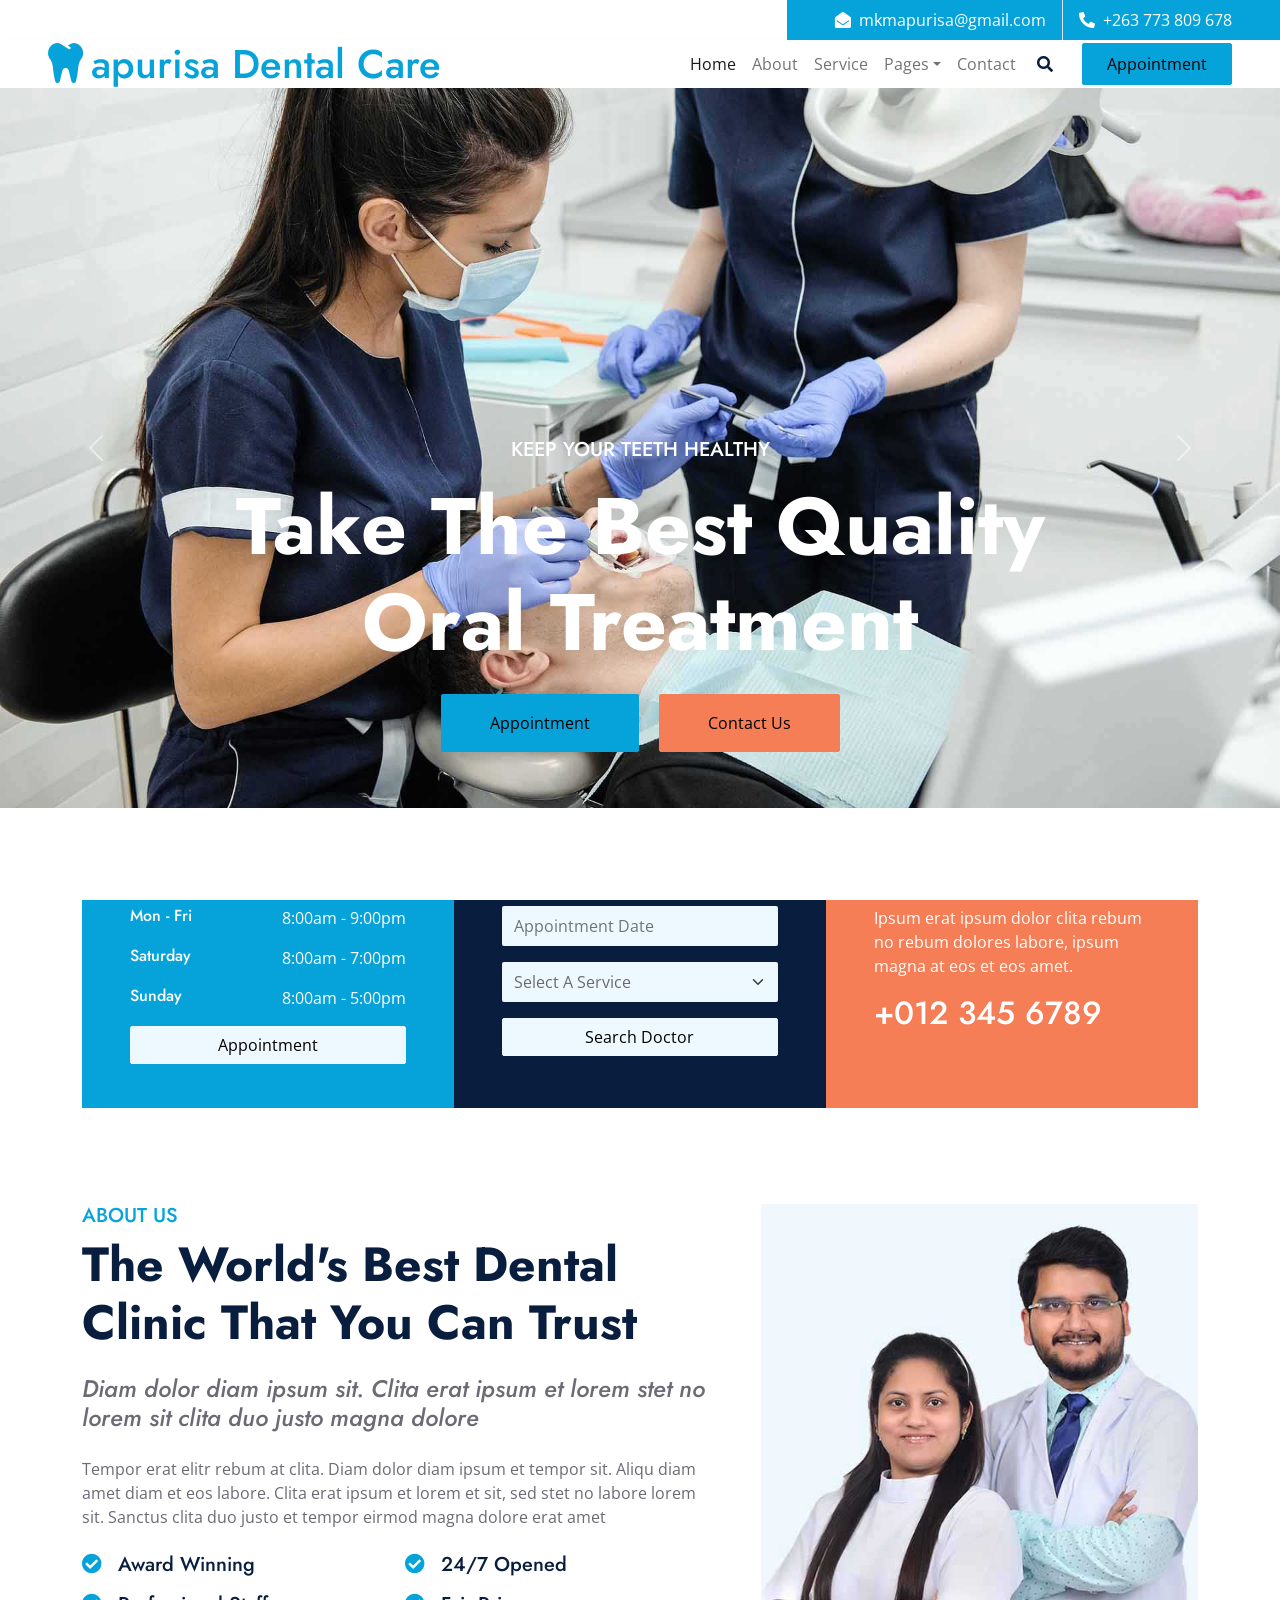
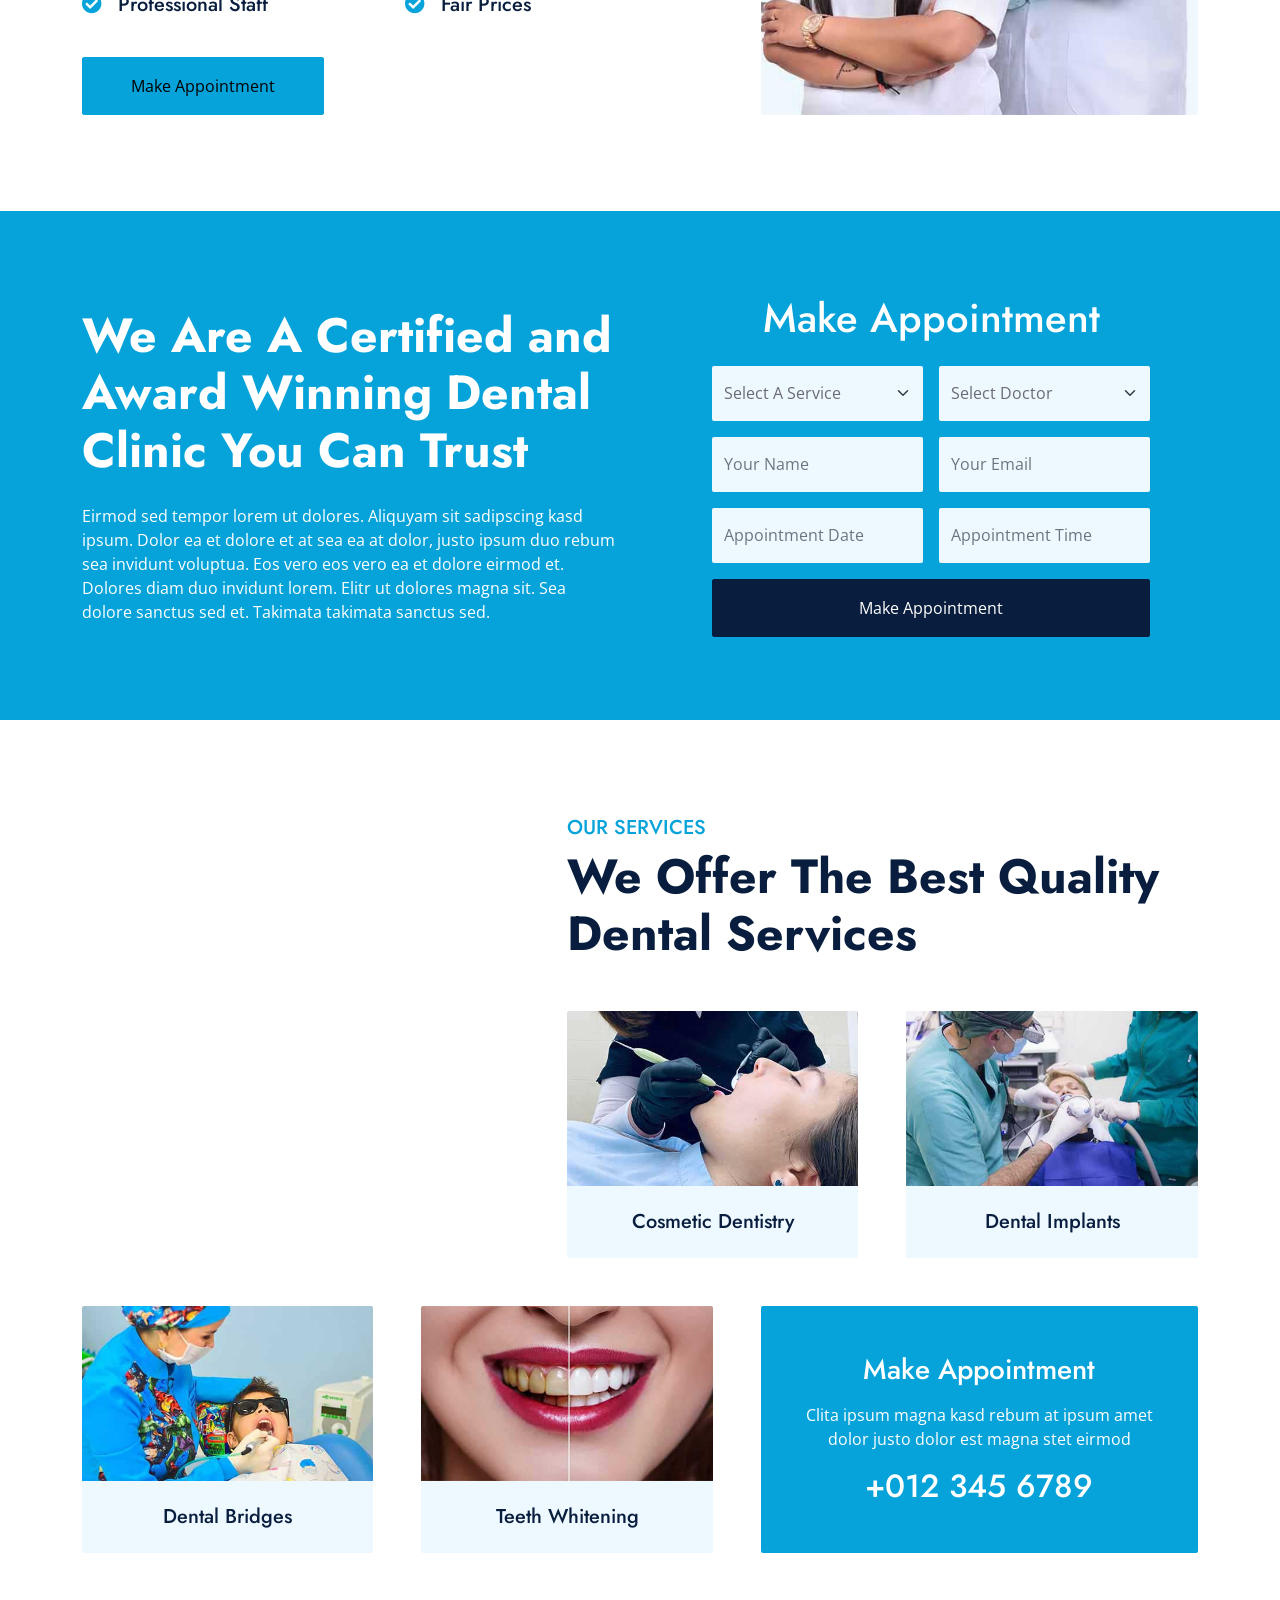
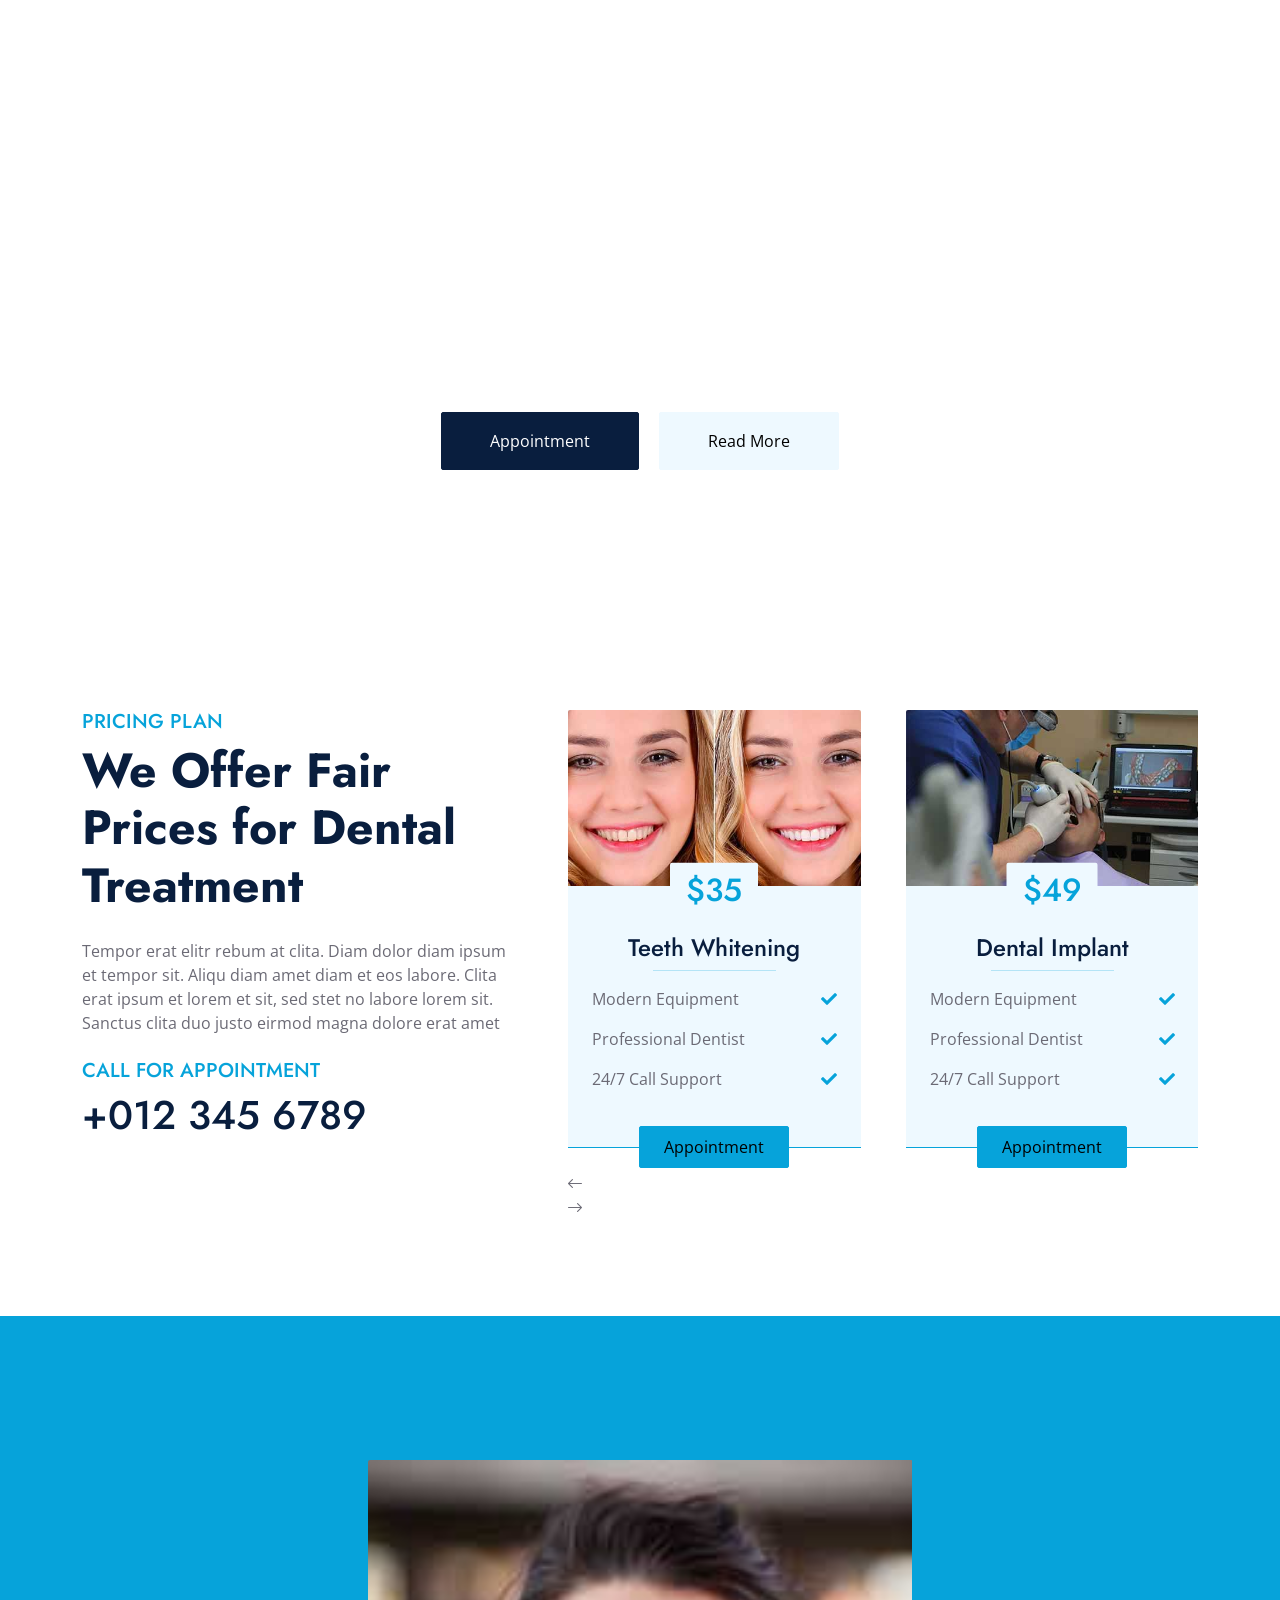
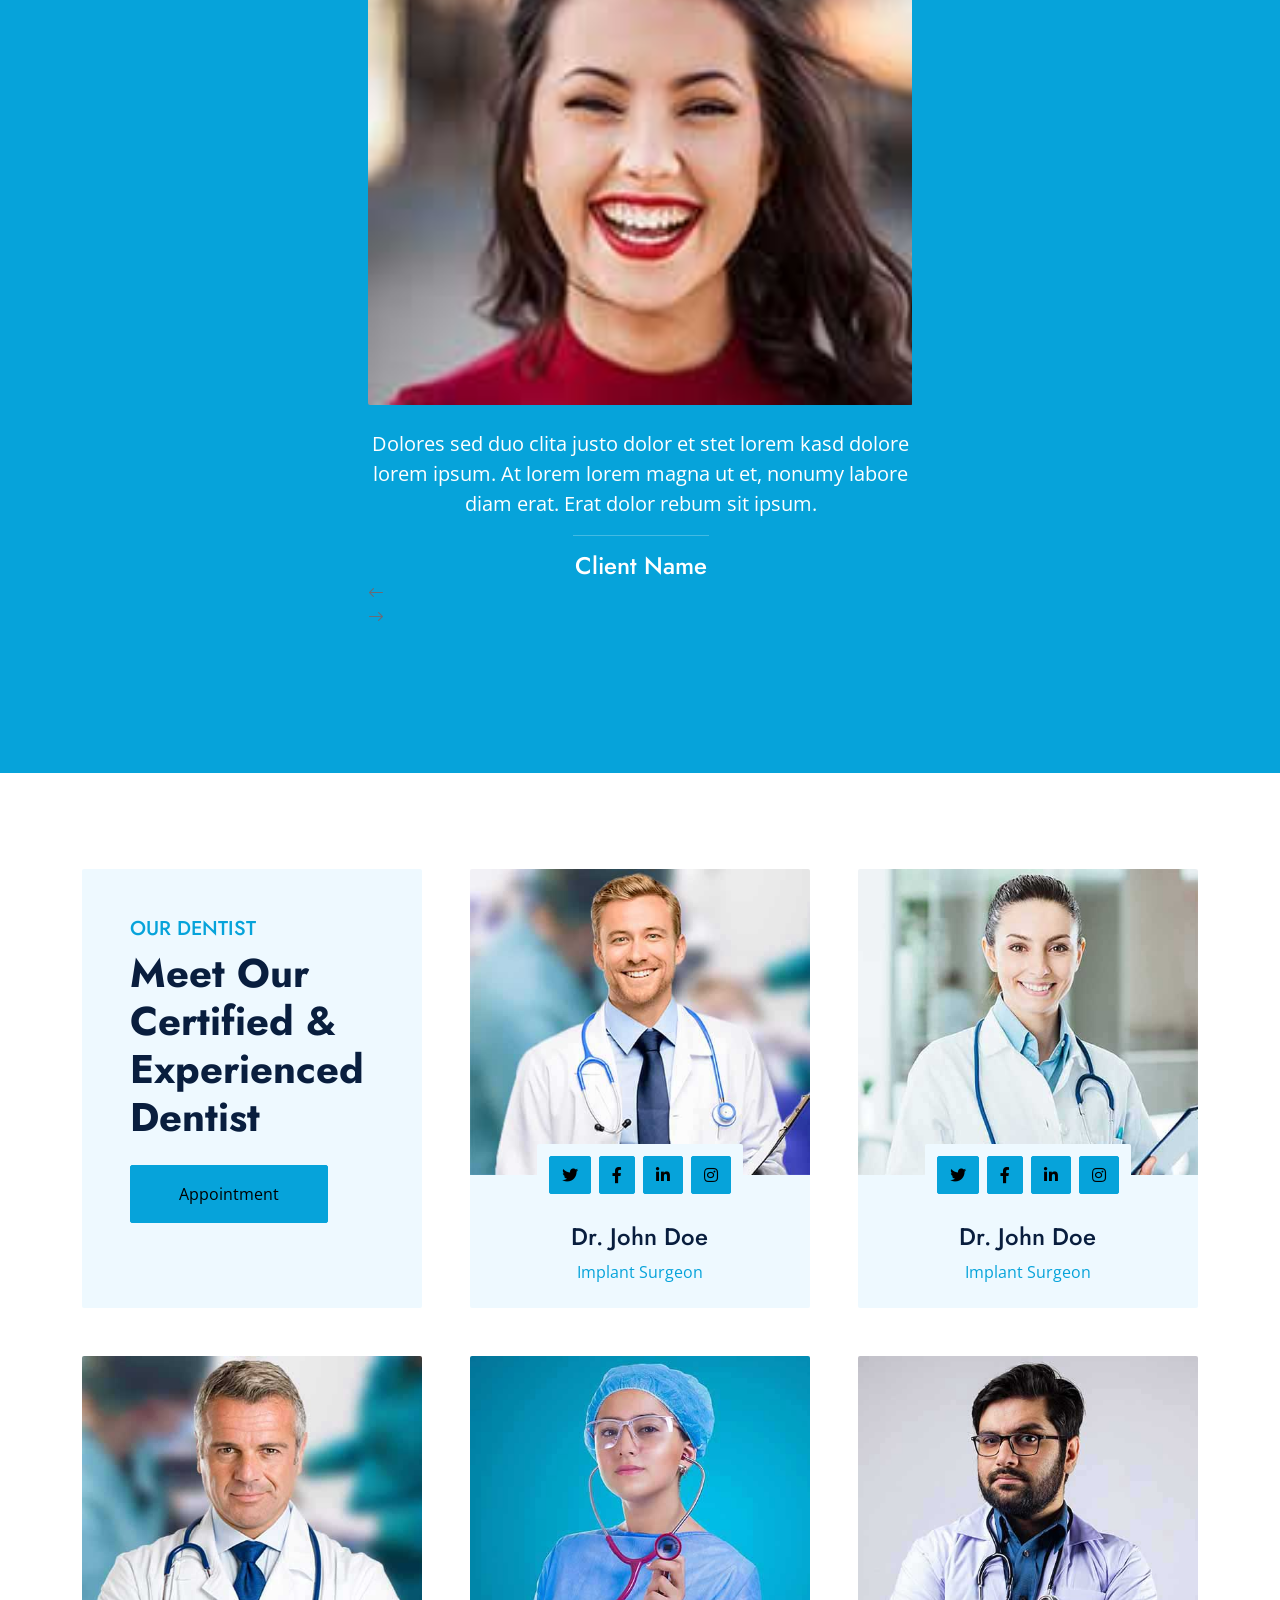
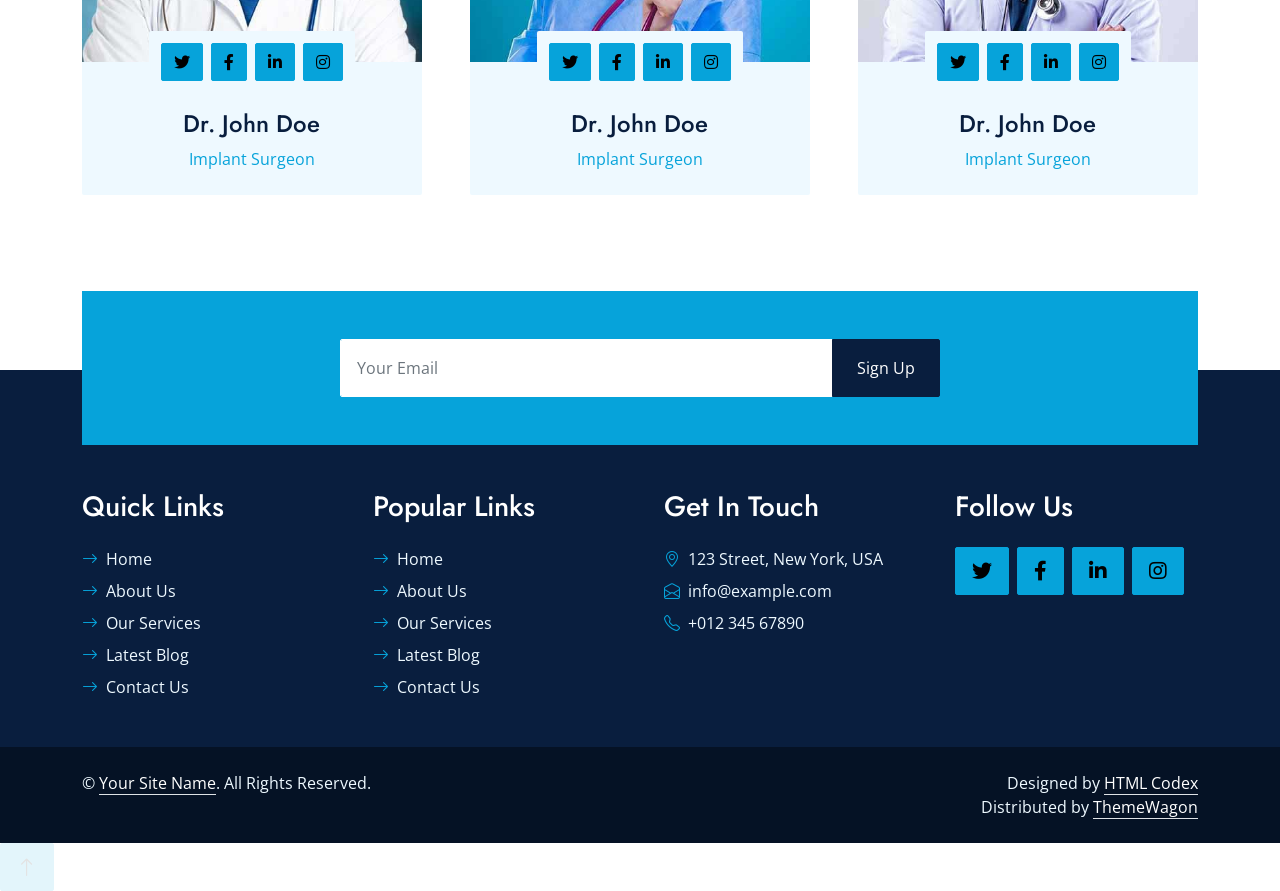
==== dentcare-1.0.0/index.html @ 332e8797 "Oral" ====
<!DOCTYPE html>
<html lang="en">

<head>
    <meta charset="utf-8">
    <title>DentCare - Dental Clinic Website Template</title>
    <meta content="width=device-width, initial-scale=1.0" name="viewport">
    <meta content="Free HTML Templates" name="keywords">
    <meta content="Free HTML Templates" name="description">

    <!-- Favicon -->
    <link href="img/favicon.ico" rel="icon">

    <!-- Google Web Fonts -->
    <link rel="preconnect" href="https://fonts.gstatic.com">
    <link href="https://fonts.googleapis.com/css2?family=Jost:wght@500;600;700&family=Open+Sans:wght@400;600&display=swap" rel="stylesheet"> 

    <!-- Icon Font Stylesheet -->
    <link href="https://cdnjs.cloudflare.com/ajax/libs/font-awesome/5.10.0/css/all.min.css" rel="stylesheet">
    <link href="https://cdn.jsdelivr.net/npm/bootstrap-icons@1.4.1/font/bootstrap-icons.css" rel="stylesheet">

    <!-- Libraries Stylesheet -->
    <link href="lib/owlcarousel/assets/owl.carousel.min.css" rel="stylesheet">
    <link href="lib/animate/animate.min.css" rel="stylesheet">
    <link href="lib/tempusdominus/css/tempusdominus-bootstrap-4.min.css" rel="stylesheet" />
    <link href="lib/twentytwenty/twentytwenty.css" rel="stylesheet" />

    <!-- Customized Bootstrap Stylesheet -->
    <link href="css/bootstrap.min.css" rel="stylesheet">

    <!-- Template Stylesheet -->
    <link href="css/style.css" rel="stylesheet">
</head>

<body>
    <!-- Spinner Start -->
    <div id="spinner" class="show bg-white position-fixed translate-middle w-100 vh-100 top-50 start-50 d-flex align-items-center justify-content-center">
        <div class="spinner-grow text-primary m-1" role="status">
            <span class="sr-only">Loading...</span>
        </div>
        <div class="spinner-grow text-dark m-1" role="status">
            <span class="sr-only">Loading...</span>
        </div>
        <div class="spinner-grow text-secondary m-1" role="status">
            <span class="sr-only">Loading...</span>
        </div>
    </div>
    <!-- Spinner End -->


    <!-- Topbar Start -->
    <div class="container-fluid bg-light ps-5 pe-0 d-none d-lg-block">
        <div class="row gx-0">
            <div class="col-md-6 text-center text-lg-start mb-2 mb-lg-0">
                <div class="d-inline-flex align-items-center">
                    <small class="py-2"><i class="far fa-clock text-primary me-2"></i>Opening Hours: Mon - Tues : 08.00 am - 10.00 pm, Sunday Closed </small>
                </div>
            </div>
            <div class="col-md-6 text-center text-lg-end">
                <div class="position-relative d-inline-flex align-items-center bg-primary text-white top-shape px-5">
                    <div class="me-3 pe-3 border-end py-2">
                        <p class="m-0"><i class="fa fa-envelope-open me-2"></i>mkmapurisa@gmail.com</p>
                    </div>
                    <div class="py-2">
                        <p class="m-0"><i class="fa fa-phone-alt me-2"></i>+263 773 809 678</p>
                    </div>
                </div>
            </div>
        </div>
    </div>
    <!-- Topbar End -->


    <!-- Navbar Start -->
    <nav class="navbar navbar-expand-lg bg-white navbar-light shadow-sm px-5 py-3 py-lg-0">
        <a href="index.html" class="navbar-brand p-0">
            <h1 class="m-0 text-primary"><i class="fa fa-tooth me-2"></i>apurisa Dental Care</h1>
        </a>
        <button class="navbar-toggler" type="button" data-bs-toggle="collapse" data-bs-target="#navbarCollapse">
            <span class="navbar-toggler-icon"></span>
        </button>
        <div class="collapse navbar-collapse" id="navbarCollapse">
            <div class="navbar-nav ms-auto py-0">
                <a href="index.html" class="nav-item nav-link active">Home</a>
                <a href="about.html" class="nav-item nav-link">About</a>
                <a href="service.html" class="nav-item nav-link">Service</a>
                <div class="nav-item dropdown">
                    <a href="#" class="nav-link dropdown-toggle" data-bs-toggle="dropdown">Pages</a>
                    <div class="dropdown-menu m-0">
                        <a href="price.html" class="dropdown-item">Pricing Plan</a>
                        <a href="team.html" class="dropdown-item">Our Dentist</a>
                        <a href="testimonial.html" class="dropdown-item">Testimonial</a>
                        <a href="appointment.html" class="dropdown-item">Appointment</a>
                    </div>
                </div>
                <a href="contact.html" class="nav-item nav-link">Contact</a>
            </div>
            <button type="button" class="btn text-dark" data-bs-toggle="modal" data-bs-target="#searchModal"><i class="fa fa-search"></i></button>
            <a href="appointment.html" class="btn btn-primary py-2 px-4 ms-3">Appointment</a>
        </div>
    </nav>
    <!-- Navbar End -->


    <!-- Full Screen Search Start -->
    <div class="modal fade" id="searchModal" tabindex="-1">
        <div class="modal-dialog modal-fullscreen">
            <div class="modal-content" style="background: rgba(9, 30, 62, .7);">
                <div class="modal-header border-0">
                    <button type="button" class="btn bg-white btn-close" data-bs-dismiss="modal" aria-label="Close"></button>
                </div>
                <div class="modal-body d-flex align-items-center justify-content-center">
                    <div class="input-group" style="max-width: 600px;">
                        <input type="text" class="form-control bg-transparent border-primary p-3" placeholder="Type search keyword">
                        <button class="btn btn-primary px-4"><i class="bi bi-search"></i></button>
                    </div>
                </div>
            </div>
        </div>
    </div>
    <!-- Full Screen Search End -->


    <!-- Carousel Start -->
    <div class="container-fluid p-0">
        <div id="header-carousel" class="carousel slide carousel-fade" data-bs-ride="carousel">
            <div class="carousel-inner">
                <div class="carousel-item active">
                    <img class="w-100" src="img/carousel-1.jpg" alt="Image">
                    <div class="carousel-caption d-flex flex-column align-items-center justify-content-center">
                        <div class="p-3" style="max-width: 900px;">
                            <h5 class="text-white text-uppercase mb-3 animated slideInDown">Keep Your Teeth Healthy</h5>
                            <h1 class="display-1 text-white mb-md-4 animated zoomIn">Take The Best Quality Oral Treatment</h1>
                            <a href="appointment.html" class="btn btn-primary py-md-3 px-md-5 me-3 animated slideInLeft">Appointment</a>
                            <a href="" class="btn btn-secondary py-md-3 px-md-5 animated slideInRight">Contact Us</a>
                        </div>
                    </div>
                </div>
                <div class="carousel-item">
                    <img class="w-100" src="img/carousel-2.jpg" alt="Image">
                    <div class="carousel-caption d-flex flex-column align-items-center justify-content-center">
                        <div class="p-3" style="max-width: 900px;">
                            <h5 class="text-white text-uppercase mb-3 animated slideInDown">Keep Your Teeth Healthy</h5>
                            <h1 class="display-1 text-white mb-md-4 animated zoomIn">Take The Best Quality Dental Treatment</h1>
                            <a href="appointment.html" class="btn btn-primary py-md-3 px-md-5 me-3 animated slideInLeft">Appointment</a>
                            <a href="" class="btn btn-secondary py-md-3 px-md-5 animated slideInRight">Contact Us</a>
                        </div>
                    </div>
                </div>
            </div>
            <button class="carousel-control-prev" type="button" data-bs-target="#header-carousel"
                data-bs-slide="prev">
                <span class="carousel-control-prev-icon" aria-hidden="true"></span>
                <span class="visually-hidden">Previous</span>
            </button>
            <button class="carousel-control-next" type="button" data-bs-target="#header-carousel"
                data-bs-slide="next">
                <span class="carousel-control-next-icon" aria-hidden="true"></span>
                <span class="visually-hidden">Next</span>
            </button>
        </div>
    </div>
    <!-- Carousel End -->


    <!-- Banner Start -->
    <div class="container-fluid banner mb-5">
        <div class="container">
            <div class="row gx-0">
                <div class="col-lg-4 wow zoomIn" data-wow-delay="0.1s">
                    <div class="bg-primary d-flex flex-column p-5" style="height: 300px;">
                        <h3 class="text-white mb-3">Opening Hours</h3>
                        <div class="d-flex justify-content-between text-white mb-3">
                            <h6 class="text-white mb-0">Mon - Fri</h6>
                            <p class="mb-0"> 8:00am - 9:00pm</p>
                        </div>
                        <div class="d-flex justify-content-between text-white mb-3">
                            <h6 class="text-white mb-0">Saturday</h6>
                            <p class="mb-0"> 8:00am - 7:00pm</p>
                        </div>
                        <div class="d-flex justify-content-between text-white mb-3">
                            <h6 class="text-white mb-0">Sunday</h6>
                            <p class="mb-0"> 8:00am - 5:00pm</p>
                        </div>
                        <a class="btn btn-light" href="">Appointment</a>
                    </div>
                </div>
                <div class="col-lg-4 wow zoomIn" data-wow-delay="0.3s">
                    <div class="bg-dark d-flex flex-column p-5" style="height: 300px;">
                        <h3 class="text-white mb-3">Search A Doctor</h3>
                        <div class="date mb-3" id="date" data-target-input="nearest">
                            <input type="text" class="form-control bg-light border-0 datetimepicker-input"
                                placeholder="Appointment Date" data-target="#date" data-toggle="datetimepicker" style="height: 40px;">
                        </div>
                        <select class="form-select bg-light border-0 mb-3" style="height: 40px;">
                            <option selected>Select A Service</option>
                            <option value="1">Service 1</option>
                            <option value="2">Service 2</option>
                            <option value="3">Service 3</option>
                        </select>
                        <a class="btn btn-light" href="">Search Doctor</a>
                    </div>
                </div>
                <div class="col-lg-4 wow zoomIn" data-wow-delay="0.6s">
                    <div class="bg-secondary d-flex flex-column p-5" style="height: 300px;">
                        <h3 class="text-white mb-3">Make Appointment</h3>
                        <p class="text-white">Ipsum erat ipsum dolor clita rebum no rebum dolores labore, ipsum magna at eos et eos amet.</p>
                        <h2 class="text-white mb-0">+012 345 6789</h2>
                    </div>
                </div>
            </div>
        </div>
    </div>
    <!-- Banner Start -->


    <!-- About Start -->
    <div class="container-fluid py-5 wow fadeInUp" data-wow-delay="0.1s">
        <div class="container">
            <div class="row g-5">
                <div class="col-lg-7">
                    <div class="section-title mb-4">
                        <h5 class="position-relative d-inline-block text-primary text-uppercase">About Us</h5>
                        <h1 class="display-5 mb-0">The World's Best Dental Clinic That You Can Trust</h1>
                    </div>
                    <h4 class="text-body fst-italic mb-4">Diam dolor diam ipsum sit. Clita erat ipsum et lorem stet no lorem sit clita duo justo magna dolore</h4>
                    <p class="mb-4">Tempor erat elitr rebum at clita. Diam dolor diam ipsum et tempor sit. Aliqu diam amet diam et eos labore. Clita erat ipsum et lorem et sit, sed stet no labore lorem sit. Sanctus clita duo justo et tempor eirmod magna dolore erat amet</p>
                    <div class="row g-3">
                        <div class="col-sm-6 wow zoomIn" data-wow-delay="0.3s">
                            <h5 class="mb-3"><i class="fa fa-check-circle text-primary me-3"></i>Award Winning</h5>
                            <h5 class="mb-3"><i class="fa fa-check-circle text-primary me-3"></i>Professional Staff</h5>
                        </div>
                        <div class="col-sm-6 wow zoomIn" data-wow-delay="0.6s">
                            <h5 class="mb-3"><i class="fa fa-check-circle text-primary me-3"></i>24/7 Opened</h5>
                            <h5 class="mb-3"><i class="fa fa-check-circle text-primary me-3"></i>Fair Prices</h5>
                        </div>
                    </div>
                    <a href="appointment.html" class="btn btn-primary py-3 px-5 mt-4 wow zoomIn" data-wow-delay="0.6s">Make Appointment</a>
                </div>
                <div class="col-lg-5" style="min-height: 500px;">
                    <div class="position-relative h-100">
                        <img class="position-absolute w-100 h-100 rounded wow zoomIn" data-wow-delay="0.9s" src="img/about.jpg" style="object-fit: cover;">
                    </div>
                </div>
            </div>
        </div>
    </div>
    <!-- About End -->


    <!-- Appointment Start -->
    <div class="container-fluid bg-primary bg-appointment my-5 wow fadeInUp" data-wow-delay="0.1s">
        <div class="container">
            <div class="row gx-5">
                <div class="col-lg-6 py-5">
                    <div class="py-5">
                        <h1 class="display-5 text-white mb-4">We Are A Certified and Award Winning Dental Clinic You Can Trust</h1>
                        <p class="text-white mb-0">Eirmod sed tempor lorem ut dolores. Aliquyam sit sadipscing kasd ipsum. Dolor ea et dolore et at sea ea at dolor, justo ipsum duo rebum sea invidunt voluptua. Eos vero eos vero ea et dolore eirmod et. Dolores diam duo invidunt lorem. Elitr ut dolores magna sit. Sea dolore sanctus sed et. Takimata takimata sanctus sed.</p>
                    </div>
                </div>
                <div class="col-lg-6">
                    <div class="appointment-form h-100 d-flex flex-column justify-content-center text-center p-5 wow zoomIn" data-wow-delay="0.6s">
                        <h1 class="text-white mb-4">Make Appointment</h1>
                        <form>
                            <div class="row g-3">
                                <div class="col-12 col-sm-6">
                                    <select class="form-select bg-light border-0" style="height: 55px;">
                                        <option selected>Select A Service</option>
                                        <option value="1">Service 1</option>
                                        <option value="2">Service 2</option>
                                        <option value="3">Service 3</option>
                                    </select>
                                </div>
                                <div class="col-12 col-sm-6">
                                    <select class="form-select bg-light border-0" style="height: 55px;">
                                        <option selected>Select Doctor</option>
                                        <option value="1">Doctor 1</option>
                                        <option value="2">Doctor 2</option>
                                        <option value="3">Doctor 3</option>
                                    </select>
                                </div>
                                <div class="col-12 col-sm-6">
                                    <input type="text" class="form-control bg-light border-0" placeholder="Your Name" style="height: 55px;">
                                </div>
                                <div class="col-12 col-sm-6">
                                    <input type="email" class="form-control bg-light border-0" placeholder="Your Email" style="height: 55px;">
                                </div>
                                <div class="col-12 col-sm-6">
                                    <div class="date" id="date1" data-target-input="nearest">
                                        <input type="text"
                                            class="form-control bg-light border-0 datetimepicker-input"
                                            placeholder="Appointment Date" data-target="#date1" data-toggle="datetimepicker" style="height: 55px;">
                                    </div>
                                </div>
                                <div class="col-12 col-sm-6">
                                    <div class="time" id="time1" data-target-input="nearest">
                                        <input type="text"
                                            class="form-control bg-light border-0 datetimepicker-input"
                                            placeholder="Appointment Time" data-target="#time1" data-toggle="datetimepicker" style="height: 55px;">
                                    </div>
                                </div>
                                <div class="col-12">
                                    <button class="btn btn-dark w-100 py-3" type="submit">Make Appointment</button>
                                </div>
                            </div>
                        </form>
                    </div>
                </div>
            </div>
        </div>
    </div>
    <!-- Appointment End -->


    <!-- Service Start -->
    <div class="container-fluid py-5 wow fadeInUp" data-wow-delay="0.1s">
        <div class="container">
            <div class="row g-5 mb-5">
                <div class="col-lg-5 wow zoomIn" data-wow-delay="0.3s" style="min-height: 400px;">
                    <div class="twentytwenty-container position-relative h-100 rounded overflow-hidden">
                        <img class="position-absolute w-100 h-100" src="img/before.jpg" style="object-fit: cover;">
                        <img class="position-absolute w-100 h-100" src="img/after.jpg" style="object-fit: cover;">
                    </div>
                </div>
                <div class="col-lg-7">
                    <div class="section-title mb-5">
                        <h5 class="position-relative d-inline-block text-primary text-uppercase">Our Services</h5>
                        <h1 class="display-5 mb-0">We Offer The Best Quality Dental Services</h1>
                    </div>
                    <div class="row g-5">
                        <div class="col-md-6 service-item wow zoomIn" data-wow-delay="0.6s">
                            <div class="rounded-top overflow-hidden">
                                <img class="img-fluid" src="img/service-1.jpg" alt="">
                            </div>
                            <div class="position-relative bg-light rounded-bottom text-center p-4">
                                <h5 class="m-0">Cosmetic Dentistry</h5>
                            </div>
                        </div>
                        <div class="col-md-6 service-item wow zoomIn" data-wow-delay="0.9s">
                            <div class="rounded-top overflow-hidden">
                                <img class="img-fluid" src="img/service-2.jpg" alt="">
                            </div>
                            <div class="position-relative bg-light rounded-bottom text-center p-4">
                                <h5 class="m-0">Dental Implants</h5>
                            </div>
                        </div>
                    </div>
                </div>
            </div>
            <div class="row g-5 wow fadeInUp" data-wow-delay="0.1s">
                <div class="col-lg-7">
                    <div class="row g-5">
                        <div class="col-md-6 service-item wow zoomIn" data-wow-delay="0.3s">
                            <div class="rounded-top overflow-hidden">
                                <img class="img-fluid" src="img/service-3.jpg" alt="">
                            </div>
                            <div class="position-relative bg-light rounded-bottom text-center p-4">
                                <h5 class="m-0">Dental Bridges</h5>
                            </div>
                        </div>
                        <div class="col-md-6 service-item wow zoomIn" data-wow-delay="0.6s">
                            <div class="rounded-top overflow-hidden">
                                <img class="img-fluid" src="img/service-4.jpg" alt="">
                            </div>
                            <div class="position-relative bg-light rounded-bottom text-center p-4">
                                <h5 class="m-0">Teeth Whitening</h5>
                            </div>
                        </div>
                    </div>
                </div>
                <div class="col-lg-5 service-item wow zoomIn" data-wow-delay="0.9s">
                    <div class="position-relative bg-primary rounded h-100 d-flex flex-column align-items-center justify-content-center text-center p-4">
                        <h3 class="text-white mb-3">Make Appointment</h3>
                        <p class="text-white mb-3">Clita ipsum magna kasd rebum at ipsum amet dolor justo dolor est magna stet eirmod</p>
                        <h2 class="text-white mb-0">+012 345 6789</h2>
                    </div>
                </div>
            </div>
        </div>
    </div>
    <!-- Service End -->


    <!-- Offer Start -->
    <div class="container-fluid bg-offer my-5 py-5 wow fadeInUp" data-wow-delay="0.1s">
        <div class="container py-5">
            <div class="row justify-content-center">
                <div class="col-lg-7 wow zoomIn" data-wow-delay="0.6s">
                    <div class="offer-text text-center rounded p-5">
                        <h1 class="display-5 text-white">Save 30% On Your First Dental Checkup</h1>
                        <p class="text-white mb-4">Eirmod sed tempor lorem ut dolores sit kasd ipsum. Dolor ea et dolore et at sea ea at dolor justo ipsum duo rebum sea. Eos vero eos vero ea et dolore eirmod diam duo lorem magna sit dolore sed et.</p>
                        <a href="appointment.html" class="btn btn-dark py-3 px-5 me-3">Appointment</a>
                        <a href="" class="btn btn-light py-3 px-5">Read More</a>
                    </div>
                </div>
            </div>
        </div>
    </div>
    <!-- Offer End -->


    <!-- Pricing Start -->
    <div class="container-fluid py-5 wow fadeInUp" data-wow-delay="0.1s">
        <div class="container">
            <div class="row g-5">
                <div class="col-lg-5">
                    <div class="section-title mb-4">
                        <h5 class="position-relative d-inline-block text-primary text-uppercase">Pricing Plan</h5>
                        <h1 class="display-5 mb-0">We Offer Fair Prices for Dental Treatment</h1>
                    </div>
                    <p class="mb-4">Tempor erat elitr rebum at clita. Diam dolor diam ipsum et tempor sit. Aliqu diam amet diam et eos labore. Clita erat ipsum et lorem et sit, sed stet no labore lorem sit. Sanctus clita duo justo eirmod magna dolore erat amet</p>
                    <h5 class="text-uppercase text-primary wow fadeInUp" data-wow-delay="0.3s">Call for Appointment</h5>
                    <h1 class="wow fadeInUp" data-wow-delay="0.6s">+012 345 6789</h1>
                </div>
                <div class="col-lg-7">
                    <div class="owl-carousel price-carousel wow zoomIn" data-wow-delay="0.9s">
                        <div class="price-item pb-4">
                            <div class="position-relative">
                                <img class="img-fluid rounded-top" src="img/price-1.jpg" alt="">
                                <div class="d-flex align-items-center justify-content-center bg-light rounded pt-2 px-3 position-absolute top-100 start-50 translate-middle" style="z-index: 2;">
                                    <h2 class="text-primary m-0">$35</h2>
                                </div>
                            </div>
                            <div class="position-relative text-center bg-light border-bottom border-primary py-5 p-4">
                                <h4>Teeth Whitening</h4>
                                <hr class="text-primary w-50 mx-auto mt-0">
                                <div class="d-flex justify-content-between mb-3"><span>Modern Equipment</span><i class="fa fa-check text-primary pt-1"></i></div>
                                <div class="d-flex justify-content-between mb-3"><span>Professional Dentist</span><i class="fa fa-check text-primary pt-1"></i></div>
                                <div class="d-flex justify-content-between mb-2"><span>24/7 Call Support</span><i class="fa fa-check text-primary pt-1"></i></div>
                                <a href="appointment.html" class="btn btn-primary py-2 px-4 position-absolute top-100 start-50 translate-middle">Appointment</a>
                            </div>
                        </div>
                        <div class="price-item pb-4">
                            <div class="position-relative">
                                <img class="img-fluid rounded-top" src="img/price-2.jpg" alt="">
                                <div class="d-flex align-items-center justify-content-center bg-light rounded pt-2 px-3 position-absolute top-100 start-50 translate-middle" style="z-index: 2;">
                                    <h2 class="text-primary m-0">$49</h2>
                                </div>
                            </div>
                            <div class="position-relative text-center bg-light border-bottom border-primary py-5 p-4">
                                <h4>Dental Implant</h4>
                                <hr class="text-primary w-50 mx-auto mt-0">
                                <div class="d-flex justify-content-between mb-3"><span>Modern Equipment</span><i class="fa fa-check text-primary pt-1"></i></div>
                                <div class="d-flex justify-content-between mb-3"><span>Professional Dentist</span><i class="fa fa-check text-primary pt-1"></i></div>
                                <div class="d-flex justify-content-between mb-2"><span>24/7 Call Support</span><i class="fa fa-check text-primary pt-1"></i></div>
                                <a href="appointment.html" class="btn btn-primary py-2 px-4 position-absolute top-100 start-50 translate-middle">Appointment</a>
                            </div>
                        </div>
                        <div class="price-item pb-4">
                            <div class="position-relative">
                                <img class="img-fluid rounded-top" src="img/price-3.jpg" alt="">
                                <div class="d-flex align-items-center justify-content-center bg-light rounded pt-2 px-3 position-absolute top-100 start-50 translate-middle" style="z-index: 2;">
                                    <h2 class="text-primary m-0">$99</h2>
                                </div>
                            </div>
                            <div class="position-relative text-center bg-light border-bottom border-primary py-5 p-4">
                                <h4>Root Canal</h4>
                                <hr class="text-primary w-50 mx-auto mt-0">
                                <div class="d-flex justify-content-between mb-3"><span>Modern Equipment</span><i class="fa fa-check text-primary pt-1"></i></div>
                                <div class="d-flex justify-content-between mb-3"><span>Professional Dentist</span><i class="fa fa-check text-primary pt-1"></i></div>
                                <div class="d-flex justify-content-between mb-2"><span>24/7 Call Support</span><i class="fa fa-check text-primary pt-1"></i></div>
                                <a href="appointment.html" class="btn btn-primary py-2 px-4 position-absolute top-100 start-50 translate-middle">Appointment</a>
                            </div>
                        </div>
                    </div>
                </div>
            </div>
        </div>
    </div>
    <!-- Pricing End -->


    <!-- Testimonial Start -->
    <div class="container-fluid bg-primary bg-testimonial py-5 my-5 wow fadeInUp" data-wow-delay="0.1s">
        <div class="container py-5">
            <div class="row justify-content-center">
                <div class="col-lg-7">
                    <div class="owl-carousel testimonial-carousel rounded p-5 wow zoomIn" data-wow-delay="0.6s">
                        <div class="testimonial-item text-center text-white">
                            <img class="img-fluid mx-auto rounded mb-4" src="img/testimonial-1.jpg" alt="">
                            <p class="fs-5">Dolores sed duo clita justo dolor et stet lorem kasd dolore lorem ipsum. At lorem lorem magna ut et, nonumy labore diam erat. Erat dolor rebum sit ipsum.</p>
                            <hr class="mx-auto w-25">
                            <h4 class="text-white mb-0">Client Name</h4>
                        </div>
                        <div class="testimonial-item text-center text-white">
                            <img class="img-fluid mx-auto rounded mb-4" src="img/testimonial-2.jpg" alt="">
                            <p class="fs-5">Dolores sed duo clita justo dolor et stet lorem kasd dolore lorem ipsum. At lorem lorem magna ut et, nonumy labore diam erat. Erat dolor rebum sit ipsum.</p>
                            <hr class="mx-auto w-25">
                            <h4 class="text-white mb-0">Client Name</h4>
                        </div>
                    </div>
                </div>
            </div>
        </div>
    </div>
    <!-- Testimonial End -->


    <!-- Team Start -->
    <div class="container-fluid py-5">
        <div class="container">
            <div class="row g-5">
                <div class="col-lg-4 wow slideInUp" data-wow-delay="0.1s">
                    <div class="section-title bg-light rounded h-100 p-5">
                        <h5 class="position-relative d-inline-block text-primary text-uppercase">Our Dentist</h5>
                        <h1 class="display-6 mb-4">Meet Our Certified & Experienced Dentist</h1>
                        <a href="appointment.html" class="btn btn-primary py-3 px-5">Appointment</a>
                    </div>
                </div>
                <div class="col-lg-4 wow slideInUp" data-wow-delay="0.3s">
                    <div class="team-item">
                        <div class="position-relative rounded-top" style="z-index: 1;">
                            <img class="img-fluid rounded-top w-100" src="img/team-1.jpg" alt="">
                            <div class="position-absolute top-100 start-50 translate-middle bg-light rounded p-2 d-flex">
                                <a class="btn btn-primary btn-square m-1" href="#"><i class="fab fa-twitter fw-normal"></i></a>
                                <a class="btn btn-primary btn-square m-1" href="#"><i class="fab fa-facebook-f fw-normal"></i></a>
                                <a class="btn btn-primary btn-square m-1" href="#"><i class="fab fa-linkedin-in fw-normal"></i></a>
                                <a class="btn btn-primary btn-square m-1" href="#"><i class="fab fa-instagram fw-normal"></i></a>
                            </div>
                        </div>
                        <div class="team-text position-relative bg-light text-center rounded-bottom p-4 pt-5">
                            <h4 class="mb-2">Dr. John Doe</h4>
                            <p class="text-primary mb-0">Implant Surgeon</p>
                        </div>
                    </div>
                </div>
                <div class="col-lg-4 wow slideInUp" data-wow-delay="0.6s">
                    <div class="team-item">
                        <div class="position-relative rounded-top" style="z-index: 1;">
                            <img class="img-fluid rounded-top w-100" src="img/team-2.jpg" alt="">
                            <div class="position-absolute top-100 start-50 translate-middle bg-light rounded p-2 d-flex">
                                <a class="btn btn-primary btn-square m-1" href="#"><i class="fab fa-twitter fw-normal"></i></a>
                                <a class="btn btn-primary btn-square m-1" href="#"><i class="fab fa-facebook-f fw-normal"></i></a>
                                <a class="btn btn-primary btn-square m-1" href="#"><i class="fab fa-linkedin-in fw-normal"></i></a>
                                <a class="btn btn-primary btn-square m-1" href="#"><i class="fab fa-instagram fw-normal"></i></a>
                            </div>
                        </div>
                        <div class="team-text position-relative bg-light text-center rounded-bottom p-4 pt-5">
                            <h4 class="mb-2">Dr. John Doe</h4>
                            <p class="text-primary mb-0">Implant Surgeon</p>
                        </div>
                    </div>
                </div>
                <div class="col-lg-4 wow slideInUp" data-wow-delay="0.1s">
                    <div class="team-item">
                        <div class="position-relative rounded-top" style="z-index: 1;">
                            <img class="img-fluid rounded-top w-100" src="img/team-3.jpg" alt="">
                            <div class="position-absolute top-100 start-50 translate-middle bg-light rounded p-2 d-flex">
                                <a class="btn btn-primary btn-square m-1" href="#"><i class="fab fa-twitter fw-normal"></i></a>
                                <a class="btn btn-primary btn-square m-1" href="#"><i class="fab fa-facebook-f fw-normal"></i></a>
                                <a class="btn btn-primary btn-square m-1" href="#"><i class="fab fa-linkedin-in fw-normal"></i></a>
                                <a class="btn btn-primary btn-square m-1" href="#"><i class="fab fa-instagram fw-normal"></i></a>
                            </div>
                        </div>
                        <div class="team-text position-relative bg-light text-center rounded-bottom p-4 pt-5">
                            <h4 class="mb-2">Dr. John Doe</h4>
                            <p class="text-primary mb-0">Implant Surgeon</p>
                        </div>
                    </div>
                </div>
                <div class="col-lg-4 wow slideInUp" data-wow-delay="0.3s">
                    <div class="team-item">
                        <div class="position-relative rounded-top" style="z-index: 1;">
                            <img class="img-fluid rounded-top w-100" src="img/team-4.jpg" alt="">
                            <div class="position-absolute top-100 start-50 translate-middle bg-light rounded p-2 d-flex">
                                <a class="btn btn-primary btn-square m-1" href="#"><i class="fab fa-twitter fw-normal"></i></a>
                                <a class="btn btn-primary btn-square m-1" href="#"><i class="fab fa-facebook-f fw-normal"></i></a>
                                <a class="btn btn-primary btn-square m-1" href="#"><i class="fab fa-linkedin-in fw-normal"></i></a>
                                <a class="btn btn-primary btn-square m-1" href="#"><i class="fab fa-instagram fw-normal"></i></a>
                            </div>
                        </div>
                        <div class="team-text position-relative bg-light text-center rounded-bottom p-4 pt-5">
                            <h4 class="mb-2">Dr. John Doe</h4>
                            <p class="text-primary mb-0">Implant Surgeon</p>
                        </div>
                    </div>
                </div>
                <div class="col-lg-4 wow slideInUp" data-wow-delay="0.6s">
                    <div class="team-item">
                        <div class="position-relative rounded-top" style="z-index: 1;">
                            <img class="img-fluid rounded-top w-100" src="img/team-5.jpg" alt="">
                            <div class="position-absolute top-100 start-50 translate-middle bg-light rounded p-2 d-flex">
                                <a class="btn btn-primary btn-square m-1" href="#"><i class="fab fa-twitter fw-normal"></i></a>
                                <a class="btn btn-primary btn-square m-1" href="#"><i class="fab fa-facebook-f fw-normal"></i></a>
                                <a class="btn btn-primary btn-square m-1" href="#"><i class="fab fa-linkedin-in fw-normal"></i></a>
                                <a class="btn btn-primary btn-square m-1" href="#"><i class="fab fa-instagram fw-normal"></i></a>
                            </div>
                        </div>
                        <div class="team-text position-relative bg-light text-center rounded-bottom p-4 pt-5">
                            <h4 class="mb-2">Dr. John Doe</h4>
                            <p class="text-primary mb-0">Implant Surgeon</p>
                        </div>
                    </div>
                </div>
            </div>
        </div>
    </div>
    <!-- Team End -->


    <!-- Newsletter Start -->
    <div class="container-fluid position-relative pt-5 wow fadeInUp" data-wow-delay="0.1s" style="z-index: 1;">
        <div class="container">
            <div class="bg-primary p-5">
                <form class="mx-auto" style="max-width: 600px;">
                    <div class="input-group">
                        <input type="text" class="form-control border-white p-3" placeholder="Your Email">
                        <button class="btn btn-dark px-4">Sign Up</button>
                    </div>
                </form>
            </div>
        </div>
    </div>
    <!-- Newsletter End -->
    

    <!-- Footer Start -->
    <div class="container-fluid bg-dark text-light py-5 wow fadeInUp" data-wow-delay="0.3s" style="margin-top: -75px;">
        <div class="container pt-5">
            <div class="row g-5 pt-4">
                <div class="col-lg-3 col-md-6">
                    <h3 class="text-white mb-4">Quick Links</h3>
                    <div class="d-flex flex-column justify-content-start">
                        <a class="text-light mb-2" href="#"><i class="bi bi-arrow-right text-primary me-2"></i>Home</a>
                        <a class="text-light mb-2" href="#"><i class="bi bi-arrow-right text-primary me-2"></i>About Us</a>
                        <a class="text-light mb-2" href="#"><i class="bi bi-arrow-right text-primary me-2"></i>Our Services</a>
                        <a class="text-light mb-2" href="#"><i class="bi bi-arrow-right text-primary me-2"></i>Latest Blog</a>
                        <a class="text-light" href="#"><i class="bi bi-arrow-right text-primary me-2"></i>Contact Us</a>
                    </div>
                </div>
                <div class="col-lg-3 col-md-6">
                    <h3 class="text-white mb-4">Popular Links</h3>
                    <div class="d-flex flex-column justify-content-start">
                        <a class="text-light mb-2" href="#"><i class="bi bi-arrow-right text-primary me-2"></i>Home</a>
                        <a class="text-light mb-2" href="#"><i class="bi bi-arrow-right text-primary me-2"></i>About Us</a>
                        <a class="text-light mb-2" href="#"><i class="bi bi-arrow-right text-primary me-2"></i>Our Services</a>
                        <a class="text-light mb-2" href="#"><i class="bi bi-arrow-right text-primary me-2"></i>Latest Blog</a>
                        <a class="text-light" href="#"><i class="bi bi-arrow-right text-primary me-2"></i>Contact Us</a>
                    </div>
                </div>
                <div class="col-lg-3 col-md-6">
                    <h3 class="text-white mb-4">Get In Touch</h3>
                    <p class="mb-2"><i class="bi bi-geo-alt text-primary me-2"></i>123 Street, New York, USA</p>
                    <p class="mb-2"><i class="bi bi-envelope-open text-primary me-2"></i>info@example.com</p>
                    <p class="mb-0"><i class="bi bi-telephone text-primary me-2"></i>+012 345 67890</p>
                </div>
                <div class="col-lg-3 col-md-6">
                    <h3 class="text-white mb-4">Follow Us</h3>
                    <div class="d-flex">
                        <a class="btn btn-lg btn-primary btn-lg-square rounded me-2" href="#"><i class="fab fa-twitter fw-normal"></i></a>
                        <a class="btn btn-lg btn-primary btn-lg-square rounded me-2" href="#"><i class="fab fa-facebook-f fw-normal"></i></a>
                        <a class="btn btn-lg btn-primary btn-lg-square rounded me-2" href="#"><i class="fab fa-linkedin-in fw-normal"></i></a>
                        <a class="btn btn-lg btn-primary btn-lg-square rounded" href="#"><i class="fab fa-instagram fw-normal"></i></a>
                    </div>
                </div>
            </div>
        </div>
    </div>
    <div class="container-fluid text-light py-4" style="background: #051225;">
        <div class="container">
            <div class="row g-0">
                <div class="col-md-6 text-center text-md-start">
                    <p class="mb-md-0">&copy; <a class="text-white border-bottom" href="#">Your Site Name</a>. All Rights Reserved.</p>
                </div>
                <div class="col-md-6 text-center text-md-end">
                    <p class="mb-0">Designed by <a class="text-white border-bottom" href="https://htmlcodex.com">HTML Codex</a><br>
                        Distributed by <a class="text-white border-bottom" href="https://themewagon.com">ThemeWagon</a>              
                    </p>
                </div>
            </div>
        </div>
    </div>
    <!-- Footer End -->


    <!-- Back to Top -->
    <a href="#" class="btn btn-lg btn-primary btn-lg-square rounded back-to-top"><i class="bi bi-arrow-up"></i></a>


    <!-- JavaScript Libraries -->
    <script src="https://code.jquery.com/jquery-3.4.1.min.js"></script>
    <script src="https://cdn.jsdelivr.net/npm/bootstrap@5.0.0/dist/js/bootstrap.bundle.min.js"></script>
    <script src="lib/wow/wow.min.js"></script>
    <script src="lib/easing/easing.min.js"></script>
    <script src="lib/waypoints/waypoints.min.js"></script>
    <script src="lib/owlcarousel/owl.carousel.min.js"></script>
    <script src="lib/tempusdominus/js/moment.min.js"></script>
    <script src="lib/tempusdominus/js/moment-timezone.min.js"></script>
    <script src="lib/tempusdominus/js/tempusdominus-bootstrap-4.min.js"></script>
    <script src="lib/twentytwenty/jquery.event.move.js"></script>
    <script src="lib/twentytwenty/jquery.twentytwenty.js"></script>

    <!-- Template Javascript -->
    <script src="js/main.js"></script>
</body>

</html>
---- dentcare-1.0.0/lib/twentytwenty/twentytwenty.css ----
.twentytwenty-horizontal .twentytwenty-handle:before, .twentytwenty-horizontal .twentytwenty-handle:after, .twentytwenty-vertical .twentytwenty-handle:before, .twentytwenty-vertical .twentytwenty-handle:after {
  content: " ";
  display: block;
  background: white;
  position: absolute;
  z-index: 30;
  -webkit-box-shadow: 0px 0px 12px rgba(51, 51, 51, 0.5);
  -moz-box-shadow: 0px 0px 12px rgba(51, 51, 51, 0.5);
  box-shadow: 0px 0px 12px rgba(51, 51, 51, 0.5); }

.twentytwenty-horizontal .twentytwenty-handle:before, .twentytwenty-horizontal .twentytwenty-handle:after {
  width: 3px;
  height: 9999px;
  left: 50%;
  margin-left: -1.5px; }

.twentytwenty-vertical .twentytwenty-handle:before, .twentytwenty-vertical .twentytwenty-handle:after {
  width: 9999px;
  height: 3px;
  top: 50%;
  margin-top: -1.5px; }

.twentytwenty-before-label, .twentytwenty-after-label, .twentytwenty-overlay {
  position: absolute;
  top: 0;
  width: 100%;
  height: 100%; }

.twentytwenty-before-label, .twentytwenty-after-label, .twentytwenty-overlay {
  -webkit-transition-duration: 0.5s;
  -moz-transition-duration: 0.5s;
  transition-duration: 0.5s; }

.twentytwenty-before-label, .twentytwenty-after-label {
  -webkit-transition-property: opacity;
  -moz-transition-property: opacity;
  transition-property: opacity; }

.twentytwenty-before-label:before, .twentytwenty-after-label:before {
  color: white;
  font-size: 13px;
  letter-spacing: 0.1em; }

.twentytwenty-before-label:before, .twentytwenty-after-label:before {
  position: absolute;
  background: rgba(255, 255, 255, 0.2);
  line-height: 38px;
  padding: 0 20px;
  -webkit-border-radius: 2px;
  -moz-border-radius: 2px;
  border-radius: 2px; }

.twentytwenty-horizontal .twentytwenty-before-label:before, .twentytwenty-horizontal .twentytwenty-after-label:before {
  top: 50%;
  margin-top: -19px; }

.twentytwenty-vertical .twentytwenty-before-label:before, .twentytwenty-vertical .twentytwenty-after-label:before {
  left: 50%;
  margin-left: -45px;
  text-align: center;
  width: 90px; }

.twentytwenty-left-arrow, .twentytwenty-right-arrow, .twentytwenty-up-arrow, .twentytwenty-down-arrow {
  width: 0;
  height: 0;
  border: 6px inset transparent;
  position: absolute; }

.twentytwenty-left-arrow, .twentytwenty-right-arrow {
  top: 50%;
  margin-top: -6px; }

.twentytwenty-up-arrow, .twentytwenty-down-arrow {
  left: 50%;
  margin-left: -6px; }

.twentytwenty-container {
  -webkit-box-sizing: content-box;
  -moz-box-sizing: content-box;
  box-sizing: content-box;
  z-index: 0;
  overflow: hidden;
  position: relative;
  -webkit-user-select: none;
  -moz-user-select: none;
  -ms-user-select: none; }
  .twentytwenty-container img {
    max-width: 100%;
    position: absolute;
    top: 0;
    display: block; }
  .twentytwenty-container.active .twentytwenty-overlay, .twentytwenty-container.active :hover.twentytwenty-overlay {
    background: rgba(0, 0, 0, 0); }
    .twentytwenty-container.active .twentytwenty-overlay .twentytwenty-before-label,
    .twentytwenty-container.active .twentytwenty-overlay .twentytwenty-after-label, .twentytwenty-container.active :hover.twentytwenty-overlay .twentytwenty-before-label,
    .twentytwenty-container.active :hover.twentytwenty-overlay .twentytwenty-after-label {
      opacity: 0; }
  .twentytwenty-container * {
    -webkit-box-sizing: content-box;
    -moz-box-sizing: content-box;
    box-sizing: content-box; }

.twentytwenty-before-label {
  opacity: 0; }
  .twentytwenty-before-label:before {
    content: attr(data-content); }

.twentytwenty-after-label {
  opacity: 0; }
  .twentytwenty-after-label:before {
    content: attr(data-content); }

.twentytwenty-horizontal .twentytwenty-before-label:before {
  left: 10px; }

.twentytwenty-horizontal .twentytwenty-after-label:before {
  right: 10px; }

.twentytwenty-vertical .twentytwenty-before-label:before {
  top: 10px; }

.twentytwenty-vertical .twentytwenty-after-label:before {
  bottom: 10px; }

.twentytwenty-overlay {
  -webkit-transition-property: background;
  -moz-transition-property: background;
  transition-property: background;
  background: rgba(0, 0, 0, 0);
  z-index: 25; }
  .twentytwenty-overlay:hover {
    background: rgba(0, 0, 0, 0.5); }
    .twentytwenty-overlay:hover .twentytwenty-after-label {
      opacity: 1; }
    .twentytwenty-overlay:hover .twentytwenty-before-label {
      opacity: 1; }

.twentytwenty-before {
  z-index: 20; }

.twentytwenty-after {
  z-index: 10; }

.twentytwenty-handle {
  height: 38px;
  width: 38px;
  position: absolute;
  left: 50%;
  top: 50%;
  margin-left: -22px;
  margin-top: -22px;
  border: 3px solid white;
  -webkit-border-radius: 1000px;
  -moz-border-radius: 1000px;
  border-radius: 1000px;
  -webkit-box-shadow: 0px 0px 12px rgba(51, 51, 51, 0.5);
  -moz-box-shadow: 0px 0px 12px rgba(51, 51, 51, 0.5);
  box-shadow: 0px 0px 12px rgba(51, 51, 51, 0.5);
  z-index: 40;
  cursor: pointer; }

.twentytwenty-horizontal .twentytwenty-handle:before {
  bottom: 50%;
  margin-bottom: 22px;
  -webkit-box-shadow: 0 3px 0 white, 0px 0px 12px rgba(51, 51, 51, 0.5);
  -moz-box-shadow: 0 3px 0 white, 0px 0px 12px rgba(51, 51, 51, 0.5);
  box-shadow: 0 3px 0 white, 0px 0px 12px rgba(51, 51, 51, 0.5); }
.twentytwenty-horizontal .twentytwenty-handle:after {
  top: 50%;
  margin-top: 22px;
  -webkit-box-shadow: 0 -3px 0 white, 0px 0px 12px rgba(51, 51, 51, 0.5);
  -moz-box-shadow: 0 -3px 0 white, 0px 0px 12px rgba(51, 51, 51, 0.5);
  box-shadow: 0 -3px 0 white, 0px 0px 12px rgba(51, 51, 51, 0.5); }

.twentytwenty-vertical .twentytwenty-handle:before {
  left: 50%;
  margin-left: 22px;
  -webkit-box-shadow: 3px 0 0 white, 0px 0px 12px rgba(51, 51, 51, 0.5);
  -moz-box-shadow: 3px 0 0 white, 0px 0px 12px rgba(51, 51, 51, 0.5);
  box-shadow: 3px 0 0 white, 0px 0px 12px rgba(51, 51, 51, 0.5); }
.twentytwenty-vertical .twentytwenty-handle:after {
  right: 50%;
  margin-right: 22px;
  -webkit-box-shadow: -3px 0 0 white, 0px 0px 12px rgba(51, 51, 51, 0.5);
  -moz-box-shadow: -3px 0 0 white, 0px 0px 12px rgba(51, 51, 51, 0.5);
  box-shadow: -3px 0 0 white, 0px 0px 12px rgba(51, 51, 51, 0.5); }

.twentytwenty-left-arrow {
  border-right: 6px solid white;
  left: 50%;
  margin-left: -17px; }

.twentytwenty-right-arrow {
  border-left: 6px solid white;
  right: 50%;
  margin-right: -17px; }

.twentytwenty-up-arrow {
  border-bottom: 6px solid white;
  top: 50%;
  margin-top: -17px; }

.twentytwenty-down-arrow {
  border-top: 6px solid white;
  bottom: 50%;
  margin-bottom: -17px; }
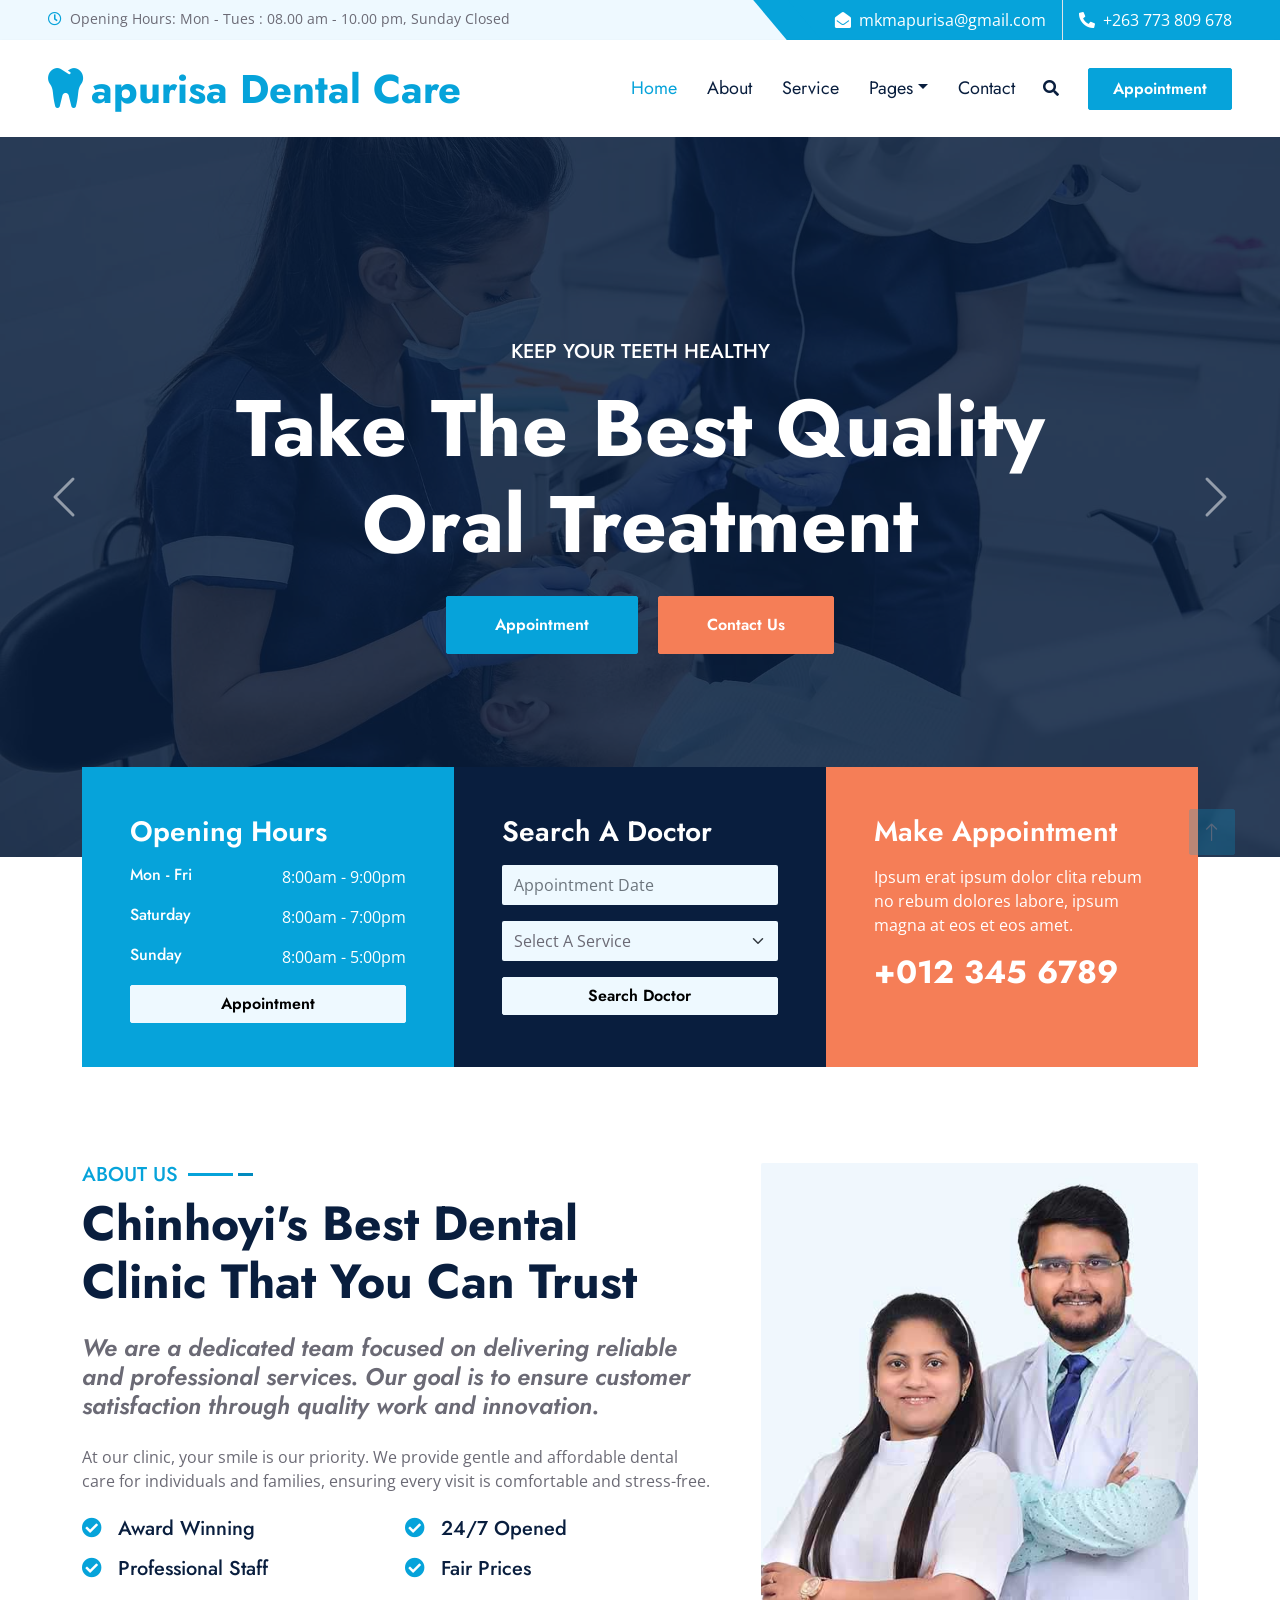
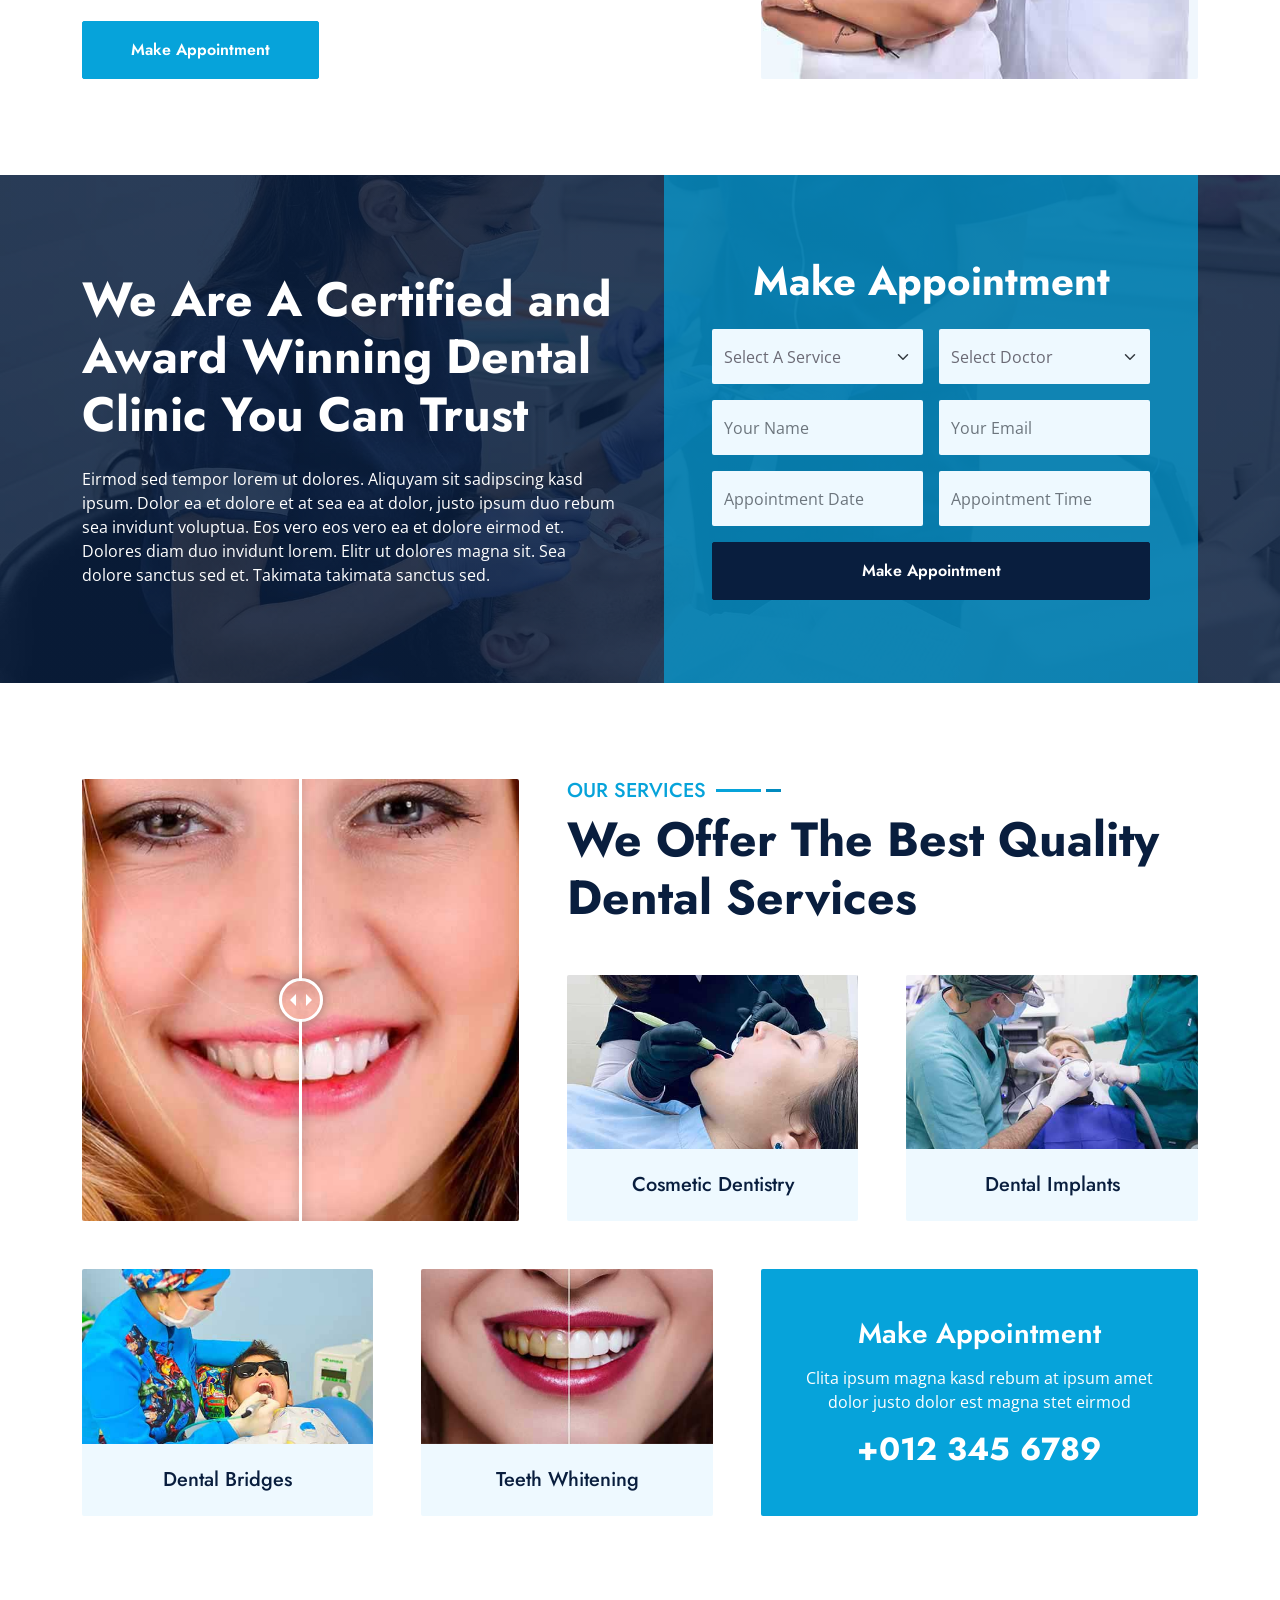
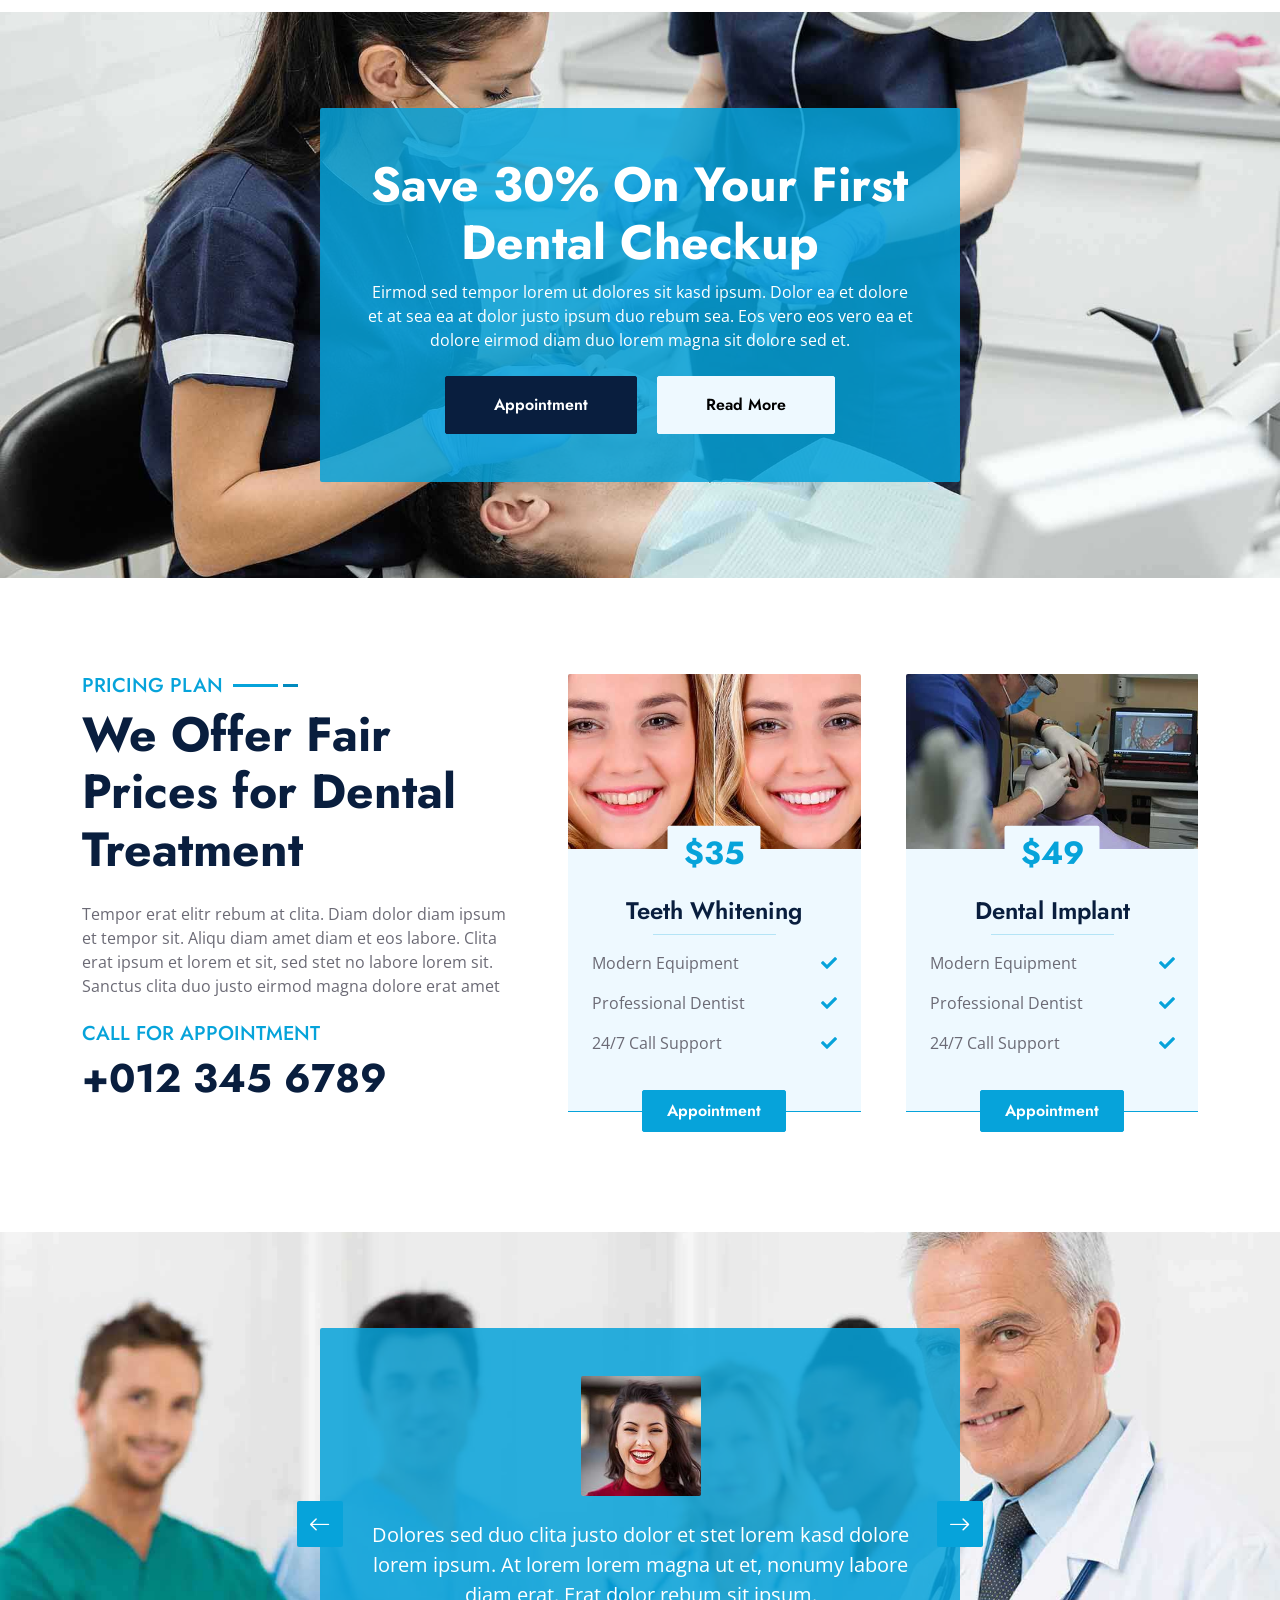
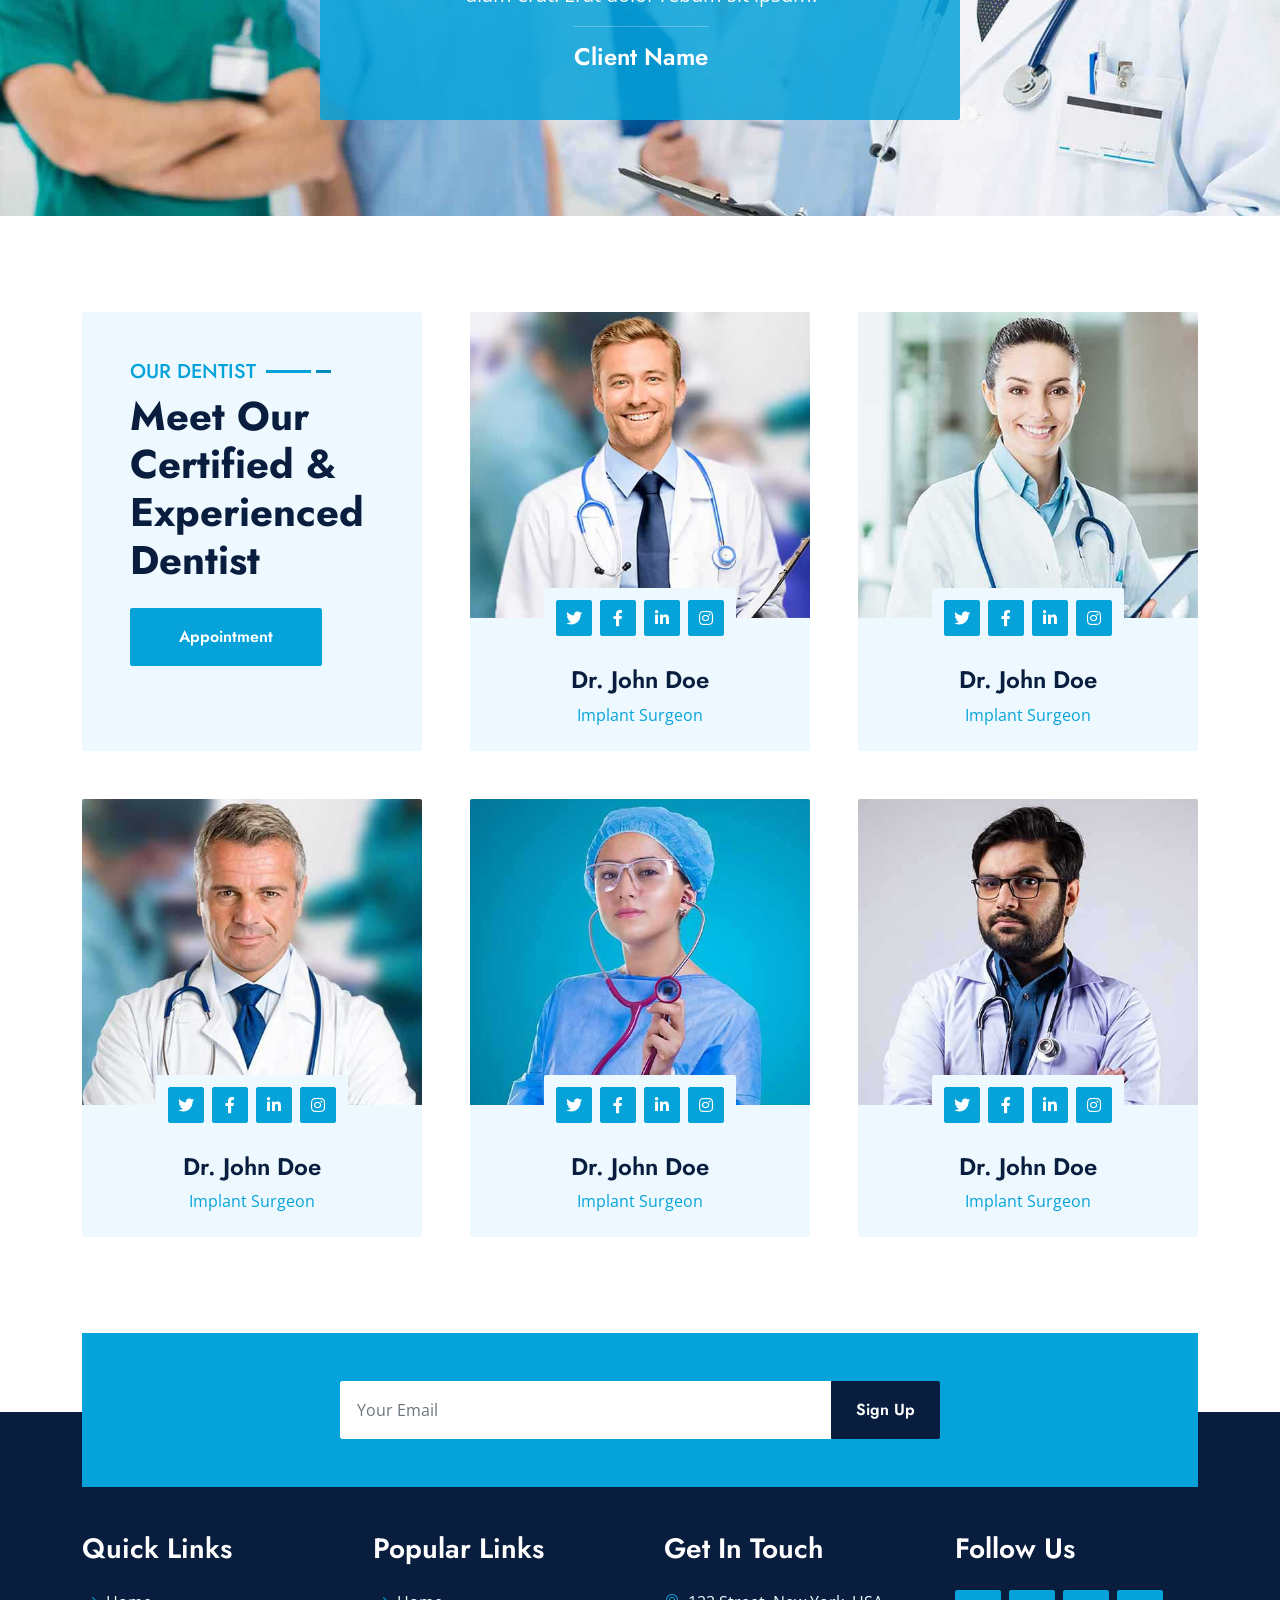
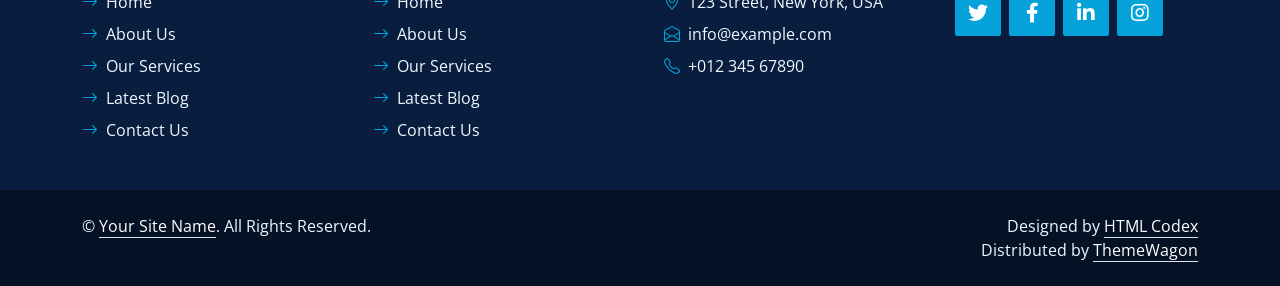
==== commit 9098f9a6: "About and buttons" ====
--- a/dentcare-1.0.0/index.html
+++ b/dentcare-1.0.0/index.html
@@ -221,10 +221,10 @@
                 <div class="col-lg-7">
                     <div class="section-title mb-4">
                         <h5 class="position-relative d-inline-block text-primary text-uppercase">About Us</h5>
-                        <h1 class="display-5 mb-0">The World's Best Dental Clinic That You Can Trust</h1>
-                    </div>
-                    <h4 class="text-body fst-italic mb-4">Diam dolor diam ipsum sit. Clita erat ipsum et lorem stet no lorem sit clita duo justo magna dolore</h4>
-                    <p class="mb-4">Tempor erat elitr rebum at clita. Diam dolor diam ipsum et tempor sit. Aliqu diam amet diam et eos labore. Clita erat ipsum et lorem et sit, sed stet no labore lorem sit. Sanctus clita duo justo et tempor eirmod magna dolore erat amet</p>
+                        <h1 class="display-5 mb-0">Chinhoyi's Best Dental Clinic That You Can Trust</h1>
+                    </div>
+                    <h4 class="text-body fst-italic mb-4">We are a dedicated team focused on delivering reliable and professional services. Our goal is to ensure customer satisfaction through quality work and innovation.</h4>
+                    <p class="mb-4">At our clinic, your smile is our priority. We provide gentle and affordable dental care for individuals and families, ensuring every visit is comfortable and stress-free.</p>
                     <div class="row g-3">
                         <div class="col-sm-6 wow zoomIn" data-wow-delay="0.3s">
                             <h5 class="mb-3"><i class="fa fa-check-circle text-primary me-3"></i>Award Winning</h5>
--- a/dentcare-1.0.0/css/style.css
+++ b/dentcare-1.0.0/css/style.css
@@ -0,0 +1,327 @@
+/********** Template CSS **********/
+:root {
+    --primary: #06A3DA;
+    --secondary: #018ABE;
+    --light: #EEF9FF;
+    --dark: #091E3E;
+}
+
+h1,
+h2,
+.font-weight-bold {
+    font-weight: 700 !important;
+}
+
+h3,
+h4,
+.font-weight-semi-bold {
+    font-weight: 600 !important;
+}
+
+h5,
+h6,
+.font-weight-medium {
+    font-weight: 500 !important;
+}
+
+.btn {
+    font-family: 'Jost', sans-serif;
+    font-weight: 600;
+    transition: .4s;
+}
+
+.btn-primary,
+.btn-secondary {
+    color: #FFFFFF;
+}
+
+.btn-primary:hover {
+    background: var(--secondary);
+    border-color: var(--secondary);
+    color: #FFFFFF;
+}
+
+.btn-secondary:hover {
+    background: var(--dark);
+    border-color: var(--dark);
+    color: #FFFFFF;
+}
+
+.btn-square {
+    width: 36px;
+    height: 36px;
+}
+
+.btn-sm-square {
+    width: 28px;
+    height: 28px;
+}
+
+.btn-lg-square {
+    width: 46px;
+    height: 46px;
+}
+
+.btn-square,
+.btn-sm-square,
+.btn-lg-square {
+    padding-left: 0;
+    padding-right: 0;
+    text-align: center;
+}
+
+#spinner {
+    opacity: 0;
+    visibility: hidden;
+    transition: opacity .5s ease-out, visibility 0s linear .5s;
+    z-index: 99999;
+}
+
+#spinner.show {
+    transition: opacity .5s ease-out, visibility 0s linear 0s;
+    visibility: visible;
+    opacity: 1;
+}
+
+.back-to-top {
+    position: fixed;
+    display: none;
+    right: 45px;
+    bottom: 45px;
+    z-index: 99;
+}
+
+.top-shape::before {
+    position: absolute;
+    content: "";
+    width: 35px;
+    height: 100%;
+    top: 0;
+    left: -17px;
+    background: var(--primary);
+    transform: skew(40deg);
+}
+
+.navbar-light .navbar-nav .nav-link {
+    font-family: 'Jost', sans-serif;
+    padding: 35px 15px;
+    font-size: 18px;
+    color: var(--dark);
+    outline: none;
+    transition: .5s;
+}
+
+.sticky-top.navbar-light .navbar-nav .nav-link {
+    padding: 20px 15px;
+}
+
+.navbar-light .navbar-nav .nav-link:hover,
+.navbar-light .navbar-nav .nav-link.active {
+    color: var(--primary);
+}
+
+@media (max-width: 991.98px) {
+    .navbar-light .navbar-nav .nav-link,
+    .sticky-top.navbar-light .navbar-nav .nav-link {
+        padding: 10px 0;
+    }
+}
+
+.carousel-caption {
+    top: 0;
+    left: 0;
+    right: 0;
+    bottom: 0;
+    background: rgba(9, 30, 62, .85);
+    z-index: 1;
+}
+
+@media (max-width: 576px) {
+    .carousel-caption h5 {
+        font-size: 14px;
+        font-weight: 500 !important;
+    }
+
+    .carousel-caption h1 {
+        font-size: 30px;
+        font-weight: 600 !important;
+    }
+}
+
+.carousel-control-prev,
+.carousel-control-next {
+    width: 10%;
+}
+
+.carousel-control-prev-icon,
+.carousel-control-next-icon {
+    width: 3rem;
+    height: 3rem;
+}
+
+@media (min-width: 991.98px) {
+    .banner {
+        position: relative;
+        margin-top: -90px;
+        z-index: 1;
+    }
+}
+
+.section-title h5::before {
+    position: absolute;
+    content: "";
+    width: 45px;
+    height: 3px;
+    right: -55px;
+    bottom: 11px;
+    background: var(--primary);
+}
+
+.section-title h5::after {
+    position: absolute;
+    content: "";
+    width: 15px;
+    height: 3px;
+    right: -75px;
+    bottom: 11px;
+    background: var(--secondary);
+}
+
+.twentytwenty-wrapper {
+    height: 100%;
+}
+
+.hero-header {
+    background: linear-gradient(rgba(9, 30, 62, .85), rgba(9, 30, 62, .85)), url(../img/carousel-1.jpg) center center no-repeat;
+    background-size: cover;
+}
+
+.bg-appointment {
+    background: linear-gradient(rgba(9, 30, 62, .85), rgba(9, 30, 62, .85)), url(../img/carousel-1.jpg) center center no-repeat;
+    background-size: cover;
+}
+
+.appointment-form {
+    background: rgba(6, 163, 218, .7);
+}
+
+.service-item img,
+.service-item .bg-light,
+.service-item .bg-light h5,
+.team-item .team-text {
+    transition: .5s;
+}
+
+.service-item:hover img {
+    transform: scale(1.15);
+}
+
+.team-item .team-text::after,
+.service-item .bg-light::after {
+    position: absolute;
+    content: "";
+    top: 50%;
+    bottom: 0;
+    left: 15px;
+    right: 15px;
+    border-radius:100px / 15px;
+    box-shadow: 0 0 15px rgba(0, 0, 0, .7);
+    opacity: 0;
+    transition: .5s;
+    z-index: -1;
+}
+
+.team-item:hover .team-text::after,
+.service-item:hover .bg-light::after {
+    opacity: 1;
+}
+
+.bg-offer {
+    background:url(../img/carousel-1.jpg) center center no-repeat;
+    background-size: cover;
+}
+
+.offer-text {
+    background: rgba(6, 163, 218, .85);
+}
+
+.price-carousel .owl-nav {
+    position: absolute;
+    width: calc(100% + 45px);
+    height: 45px;
+    top: calc(50% - 22.5px);
+    left: -22.5px;
+    display: flex;
+    justify-content: space-between;
+    opacity: 0;
+    transition: .5s;
+}
+
+.price-carousel:hover .owl-nav {
+    opacity: 1;
+}
+
+.price-carousel .owl-nav .owl-prev,
+.price-carousel .owl-nav .owl-next {
+    position: relative;
+    width: 45px;
+    height: 45px;
+    display: flex;
+    align-items: center;
+    justify-content: center;
+    color: #FFFFFF;
+    background: var(--primary);
+    border-radius: 2px;
+    font-size: 22px;
+    transition: .5s;
+}
+
+.price-carousel .owl-nav .owl-prev:hover,
+.price-carousel .owl-nav .owl-next:hover {
+    background: var(--secondary);
+}
+
+.bg-testimonial {
+    background: url(../img/carousel-2.jpg) center center no-repeat;
+    background-size: cover;
+}
+
+.testimonial-carousel {
+    background: rgba(6, 163, 218, .85);
+}
+
+.testimonial-carousel .owl-nav {
+    position: absolute;
+    width: calc(100% + 46px);
+    height: 46px;
+    top: calc(50% - 23px);
+    left: -23px;
+    display: flex;
+    justify-content: space-between;
+    z-index: 1;
+}
+
+.testimonial-carousel .owl-nav .owl-prev,
+.testimonial-carousel .owl-nav .owl-next {
+    position: relative;
+    width: 46px;
+    height: 46px;
+    display: flex;
+    align-items: center;
+    justify-content: center;
+    color: #FFFFFF;
+    background: var(--primary);
+    border-radius: 2px;
+    font-size: 22px;
+    transition: .5s;
+}
+
+.testimonial-carousel .owl-nav .owl-prev:hover,
+.testimonial-carousel .owl-nav .owl-next:hover {
+    background: var(--secondary);
+}
+
+.testimonial-carousel .owl-item img {
+    width: 120px;
+    height: 120px;
+}
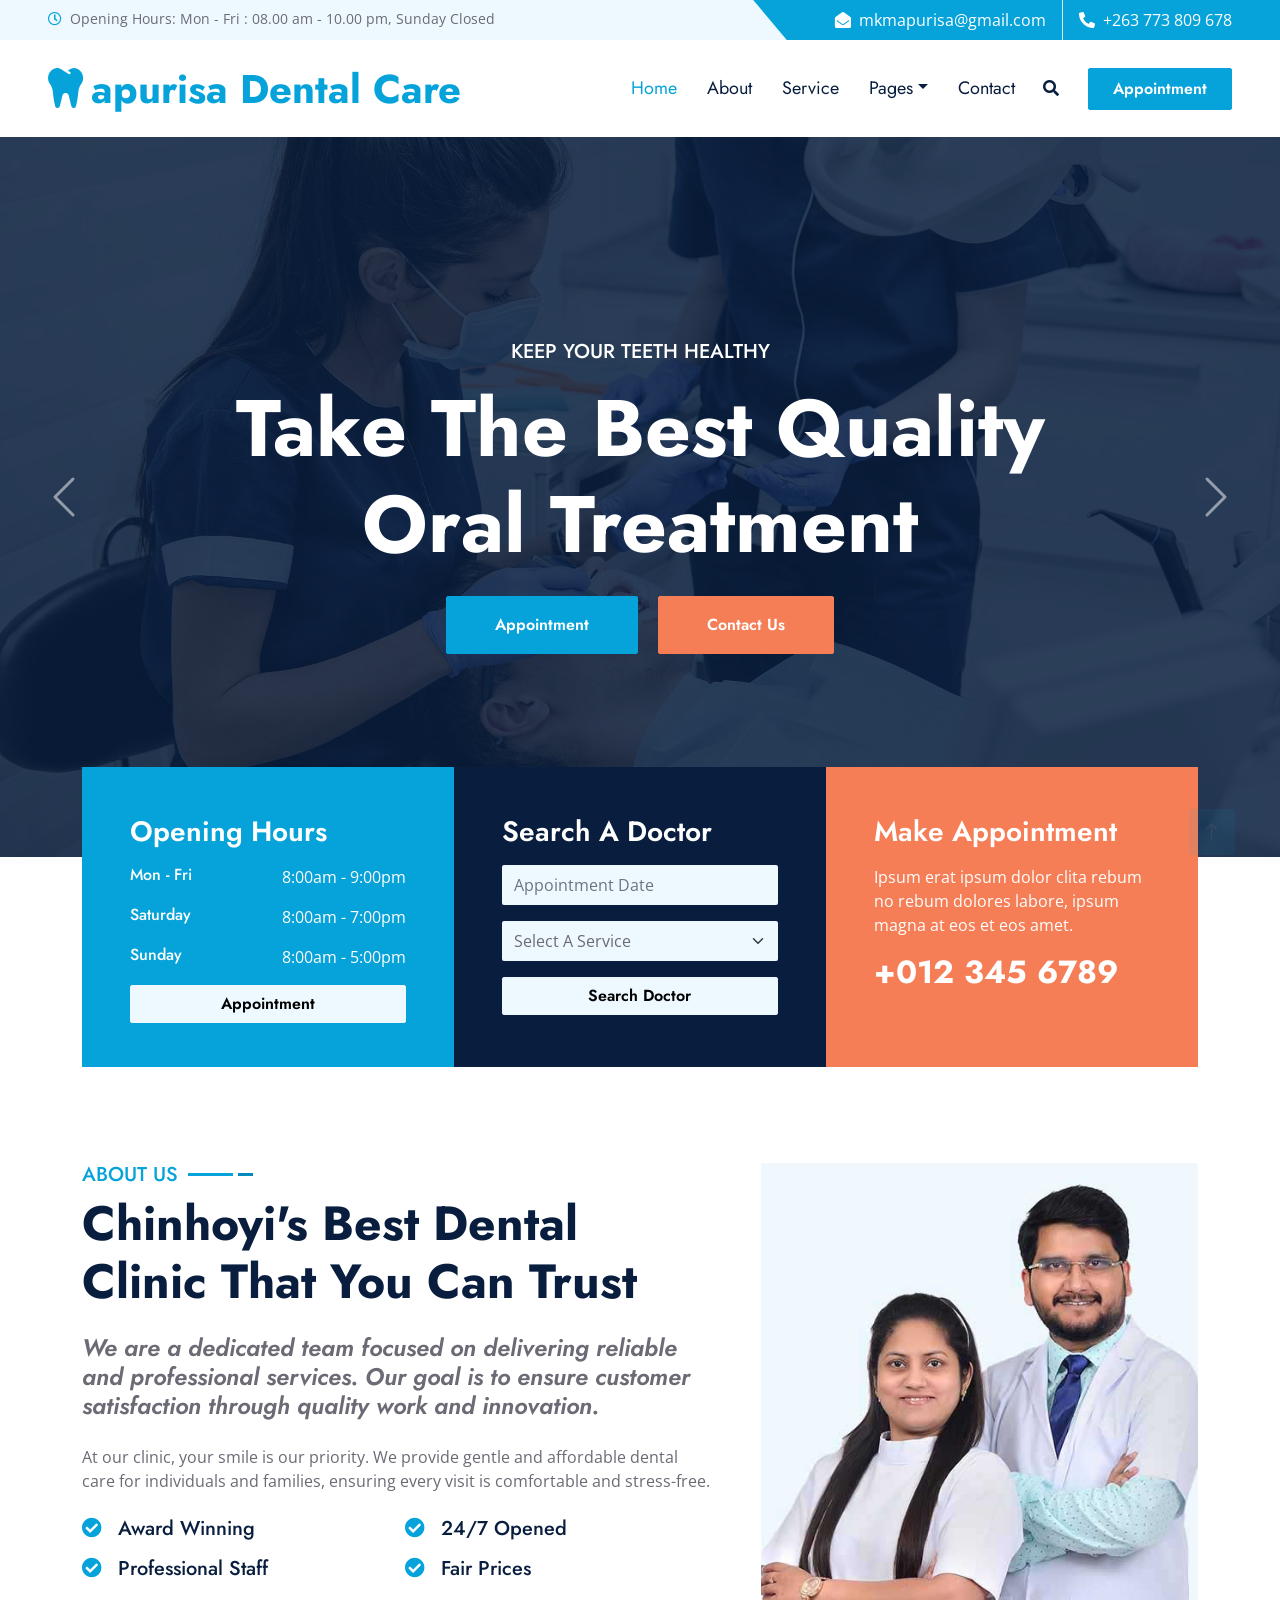
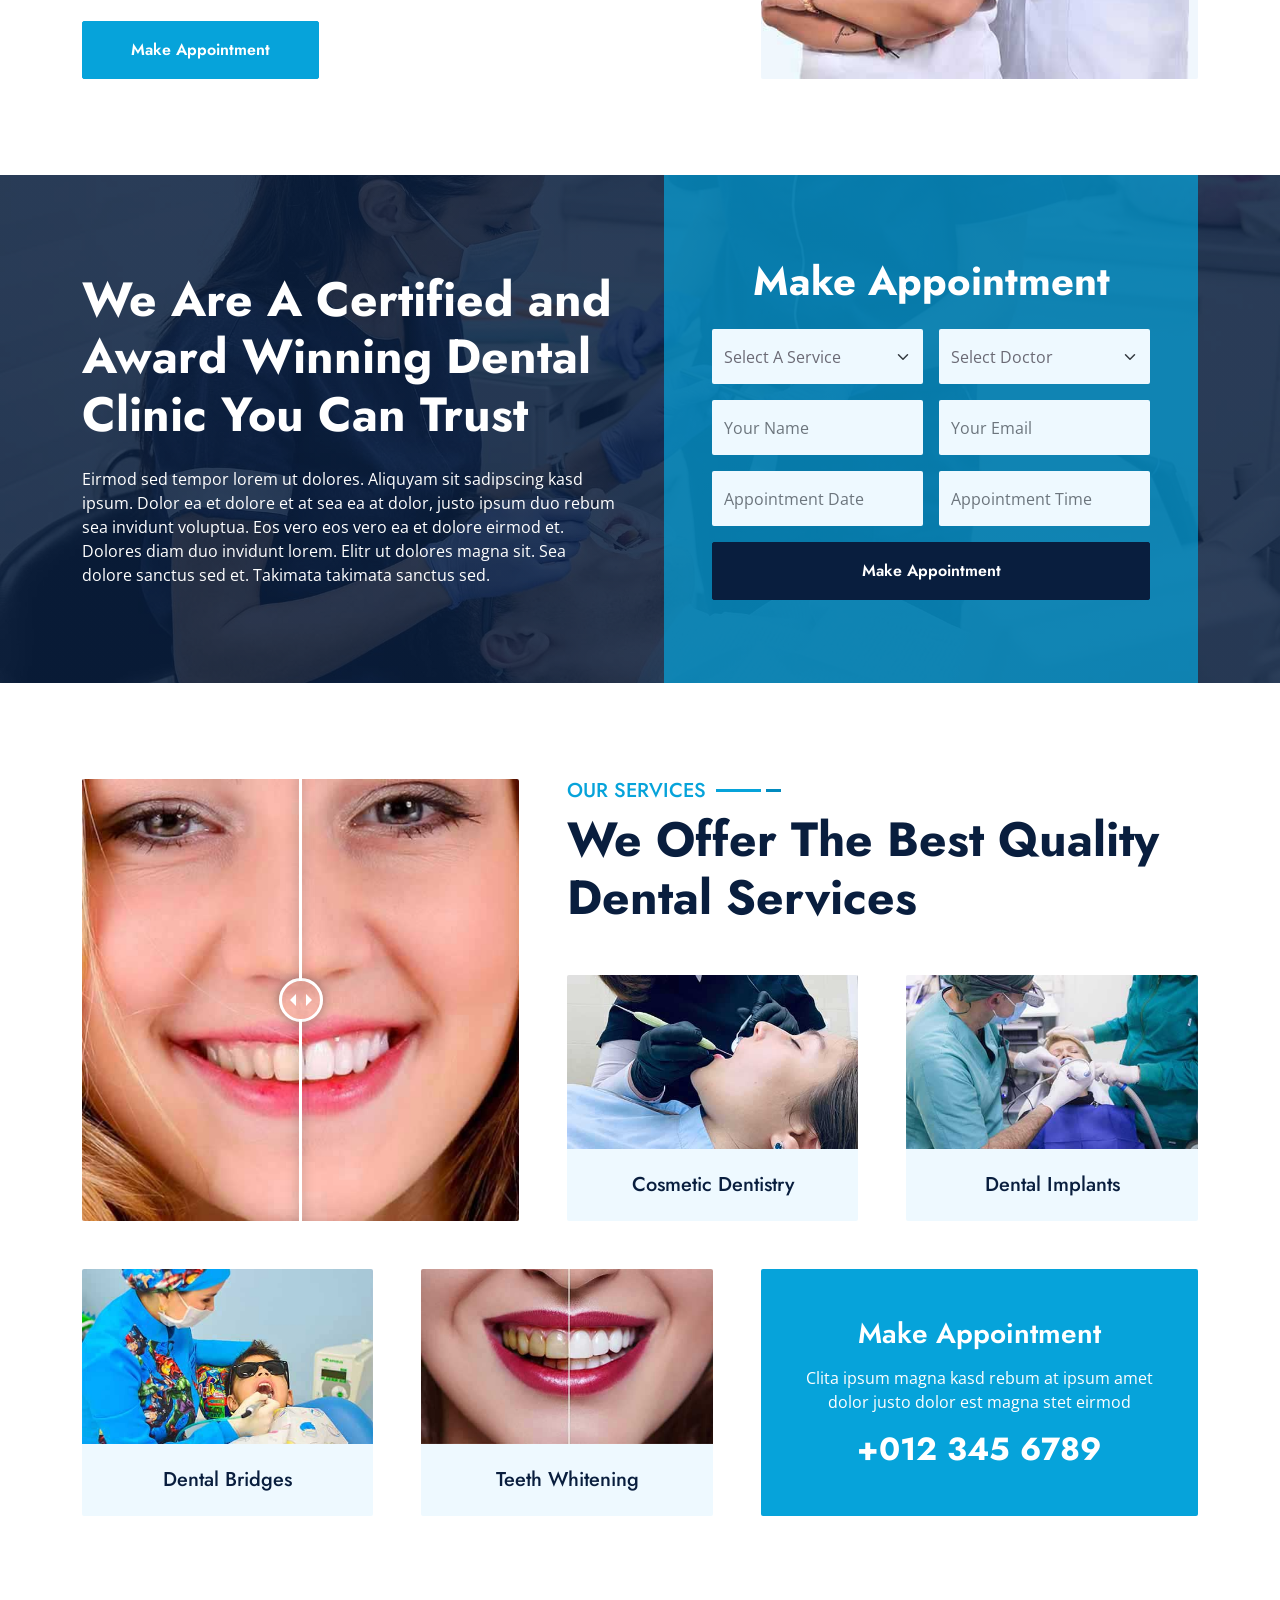
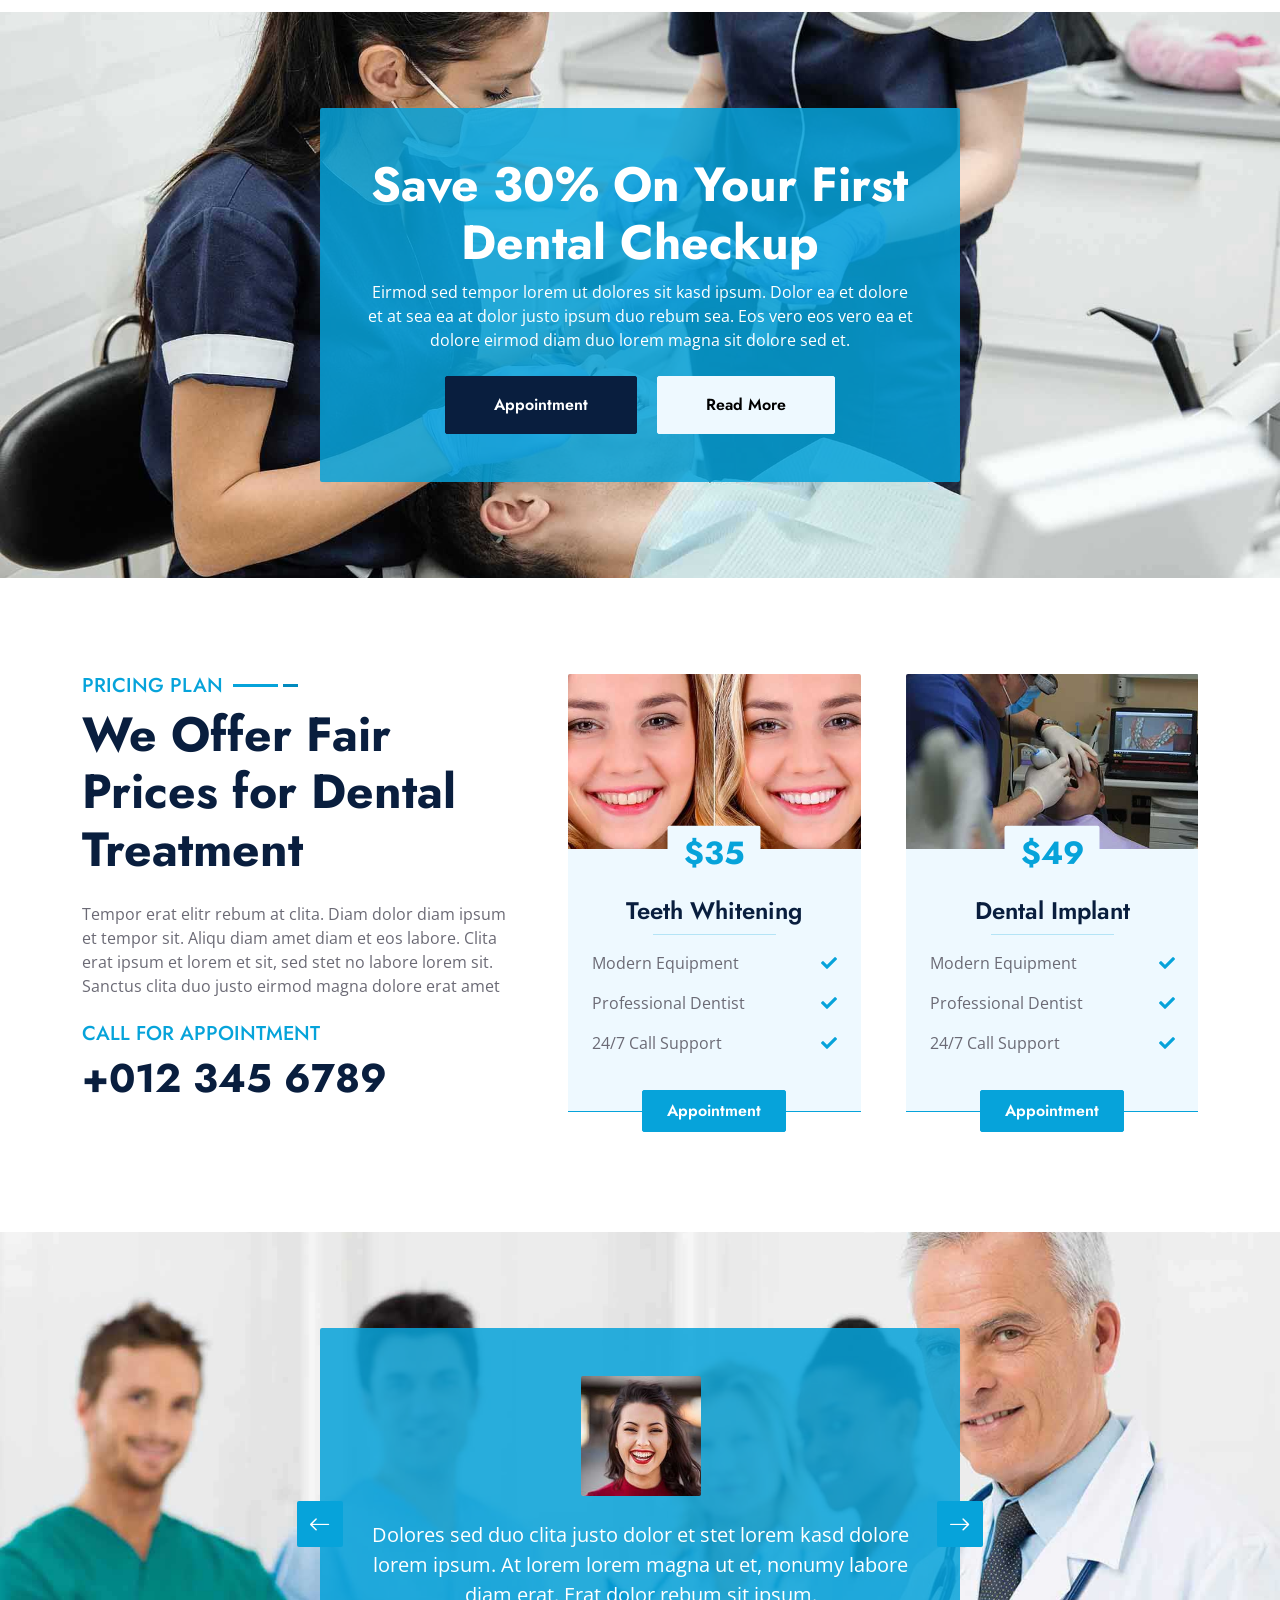
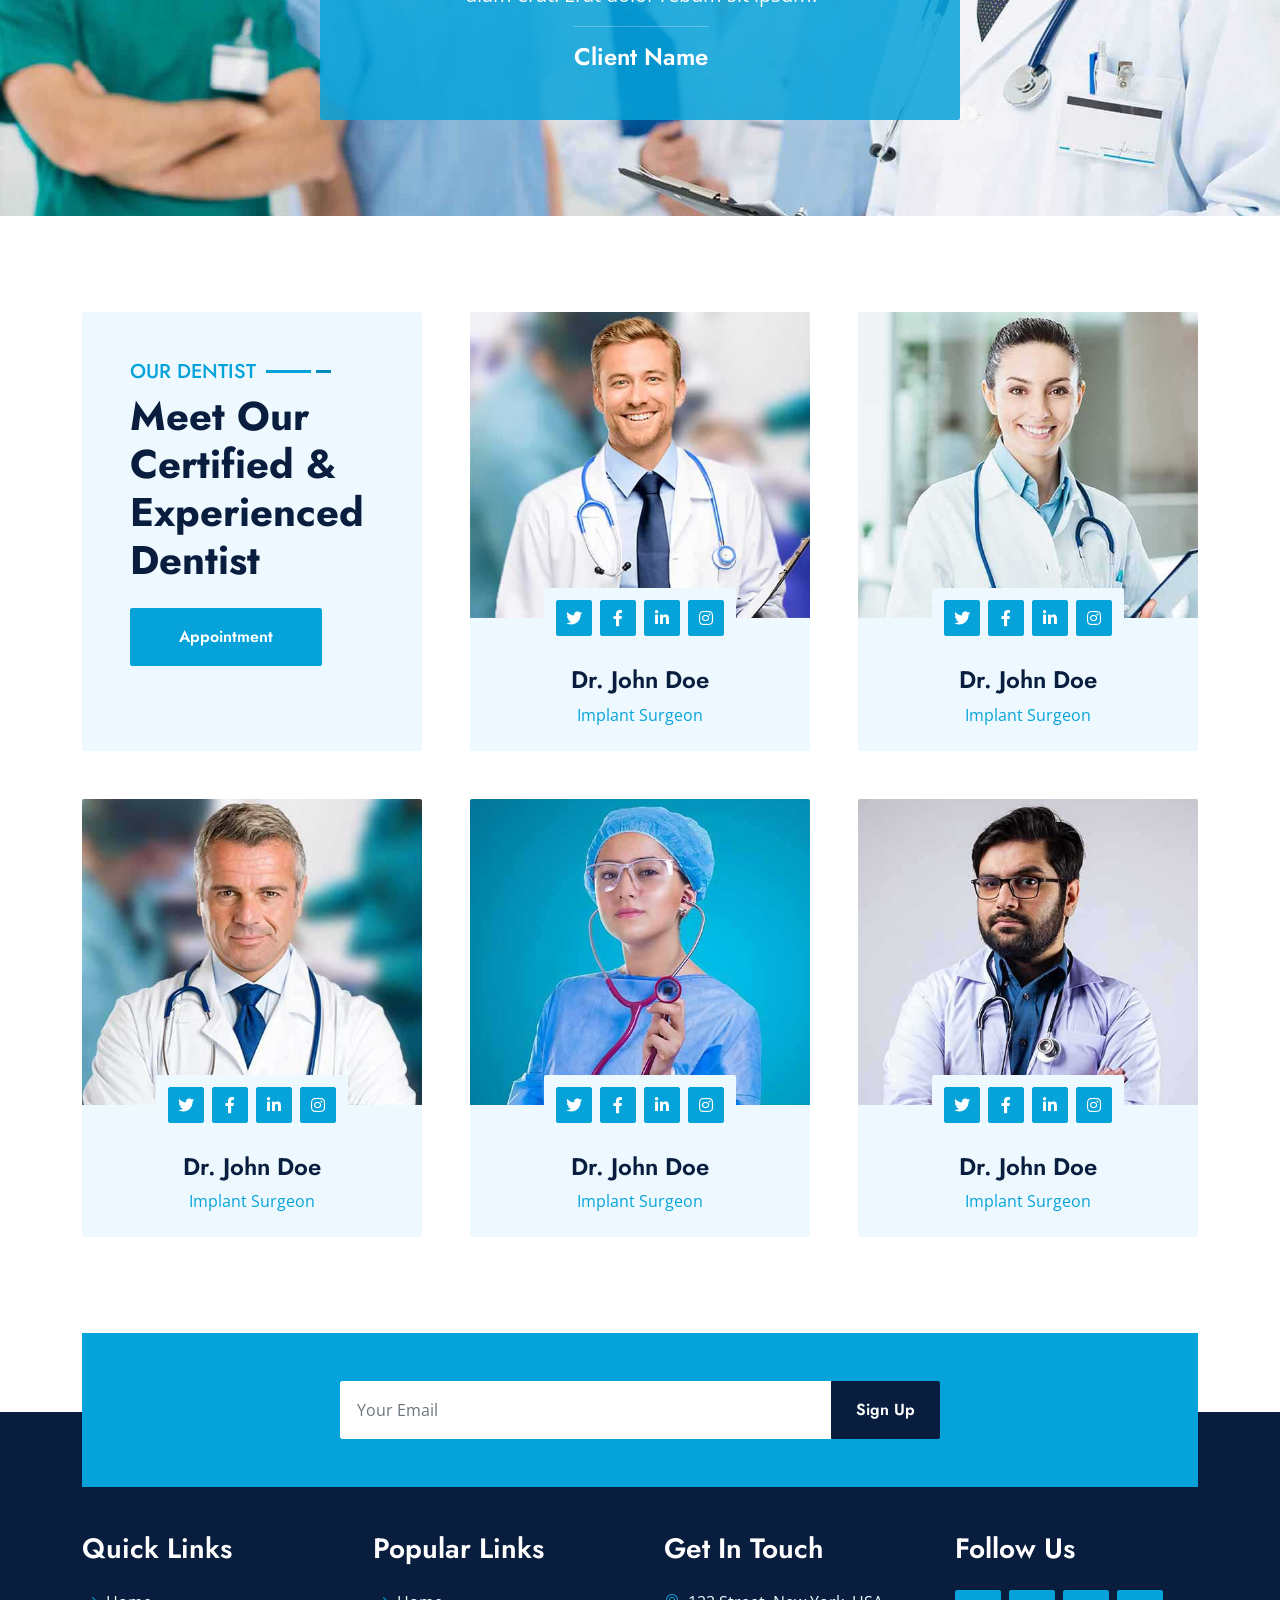
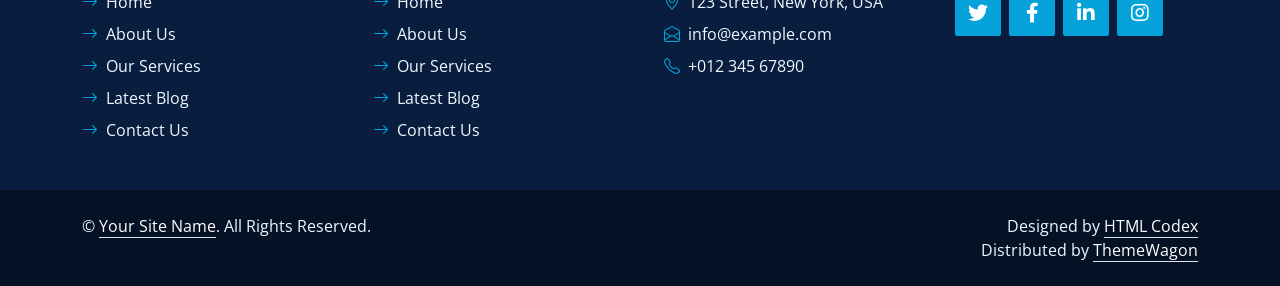
==== commit 1f9762f5: "Header" ====
--- a/dentcare-1.0.0/index.html
+++ b/dentcare-1.0.0/index.html
@@ -53,7 +53,7 @@
         <div class="row gx-0">
             <div class="col-md-6 text-center text-lg-start mb-2 mb-lg-0">
                 <div class="d-inline-flex align-items-center">
-                    <small class="py-2"><i class="far fa-clock text-primary me-2"></i>Opening Hours: Mon - Tues : 08.00 am - 10.00 pm, Sunday Closed </small>
+                    <small class="py-2"><i class="far fa-clock text-primary me-2"></i>Opening Hours: Mon - Fri : 08.00 am - 10.00 pm, Sunday Closed </small>
                 </div>
             </div>
             <div class="col-md-6 text-center text-lg-end">
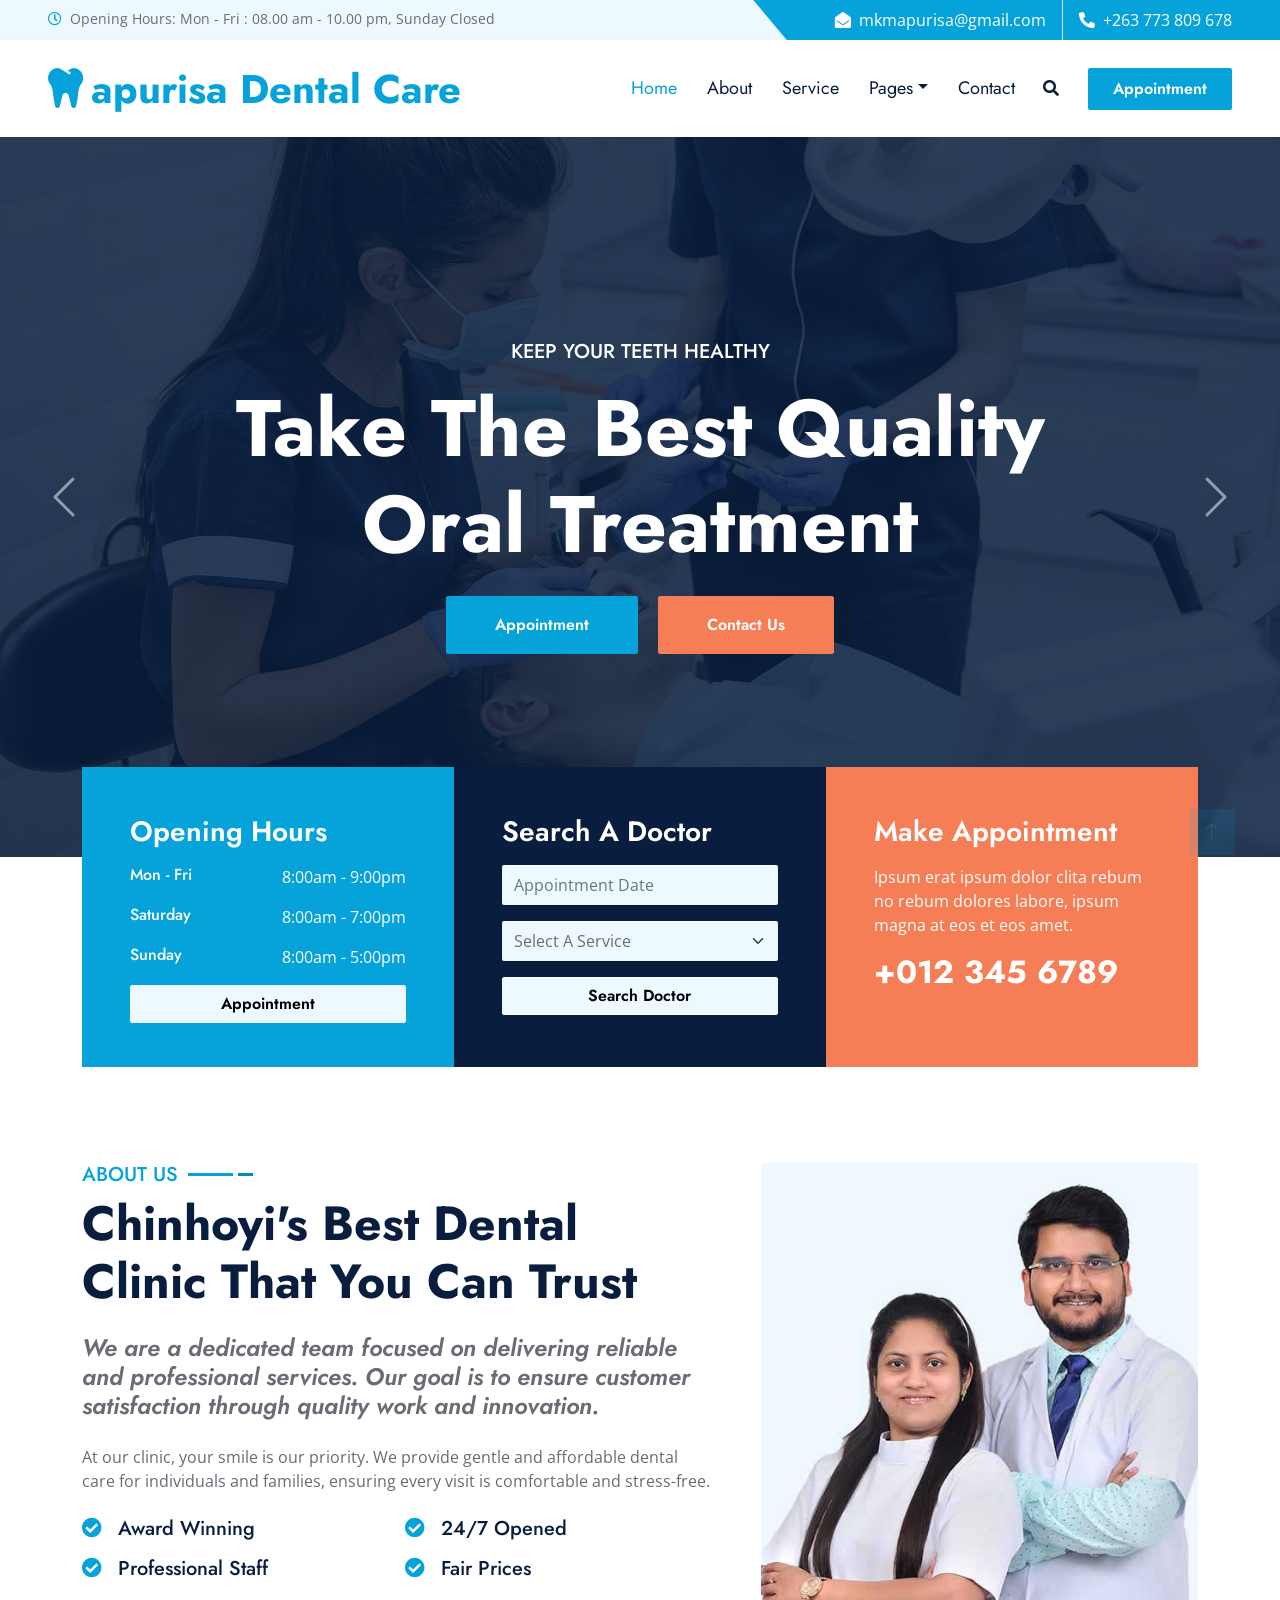
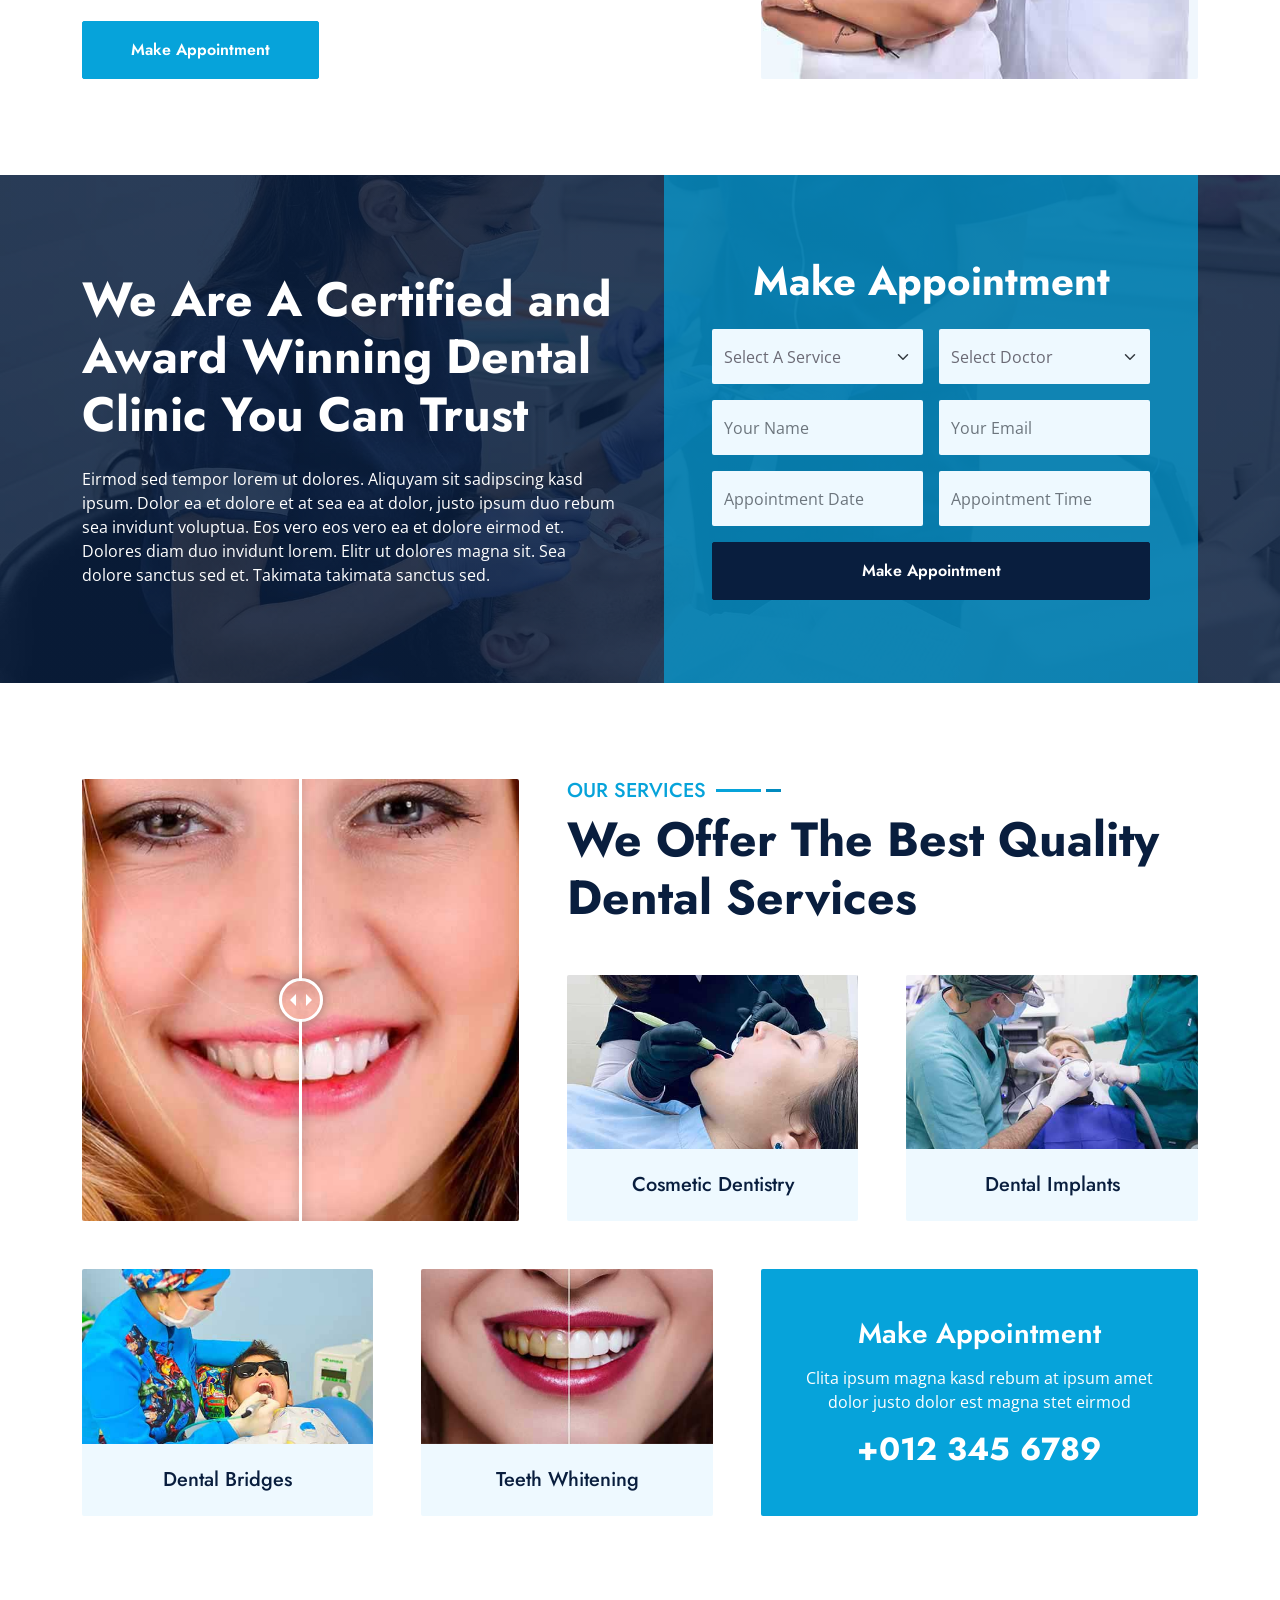
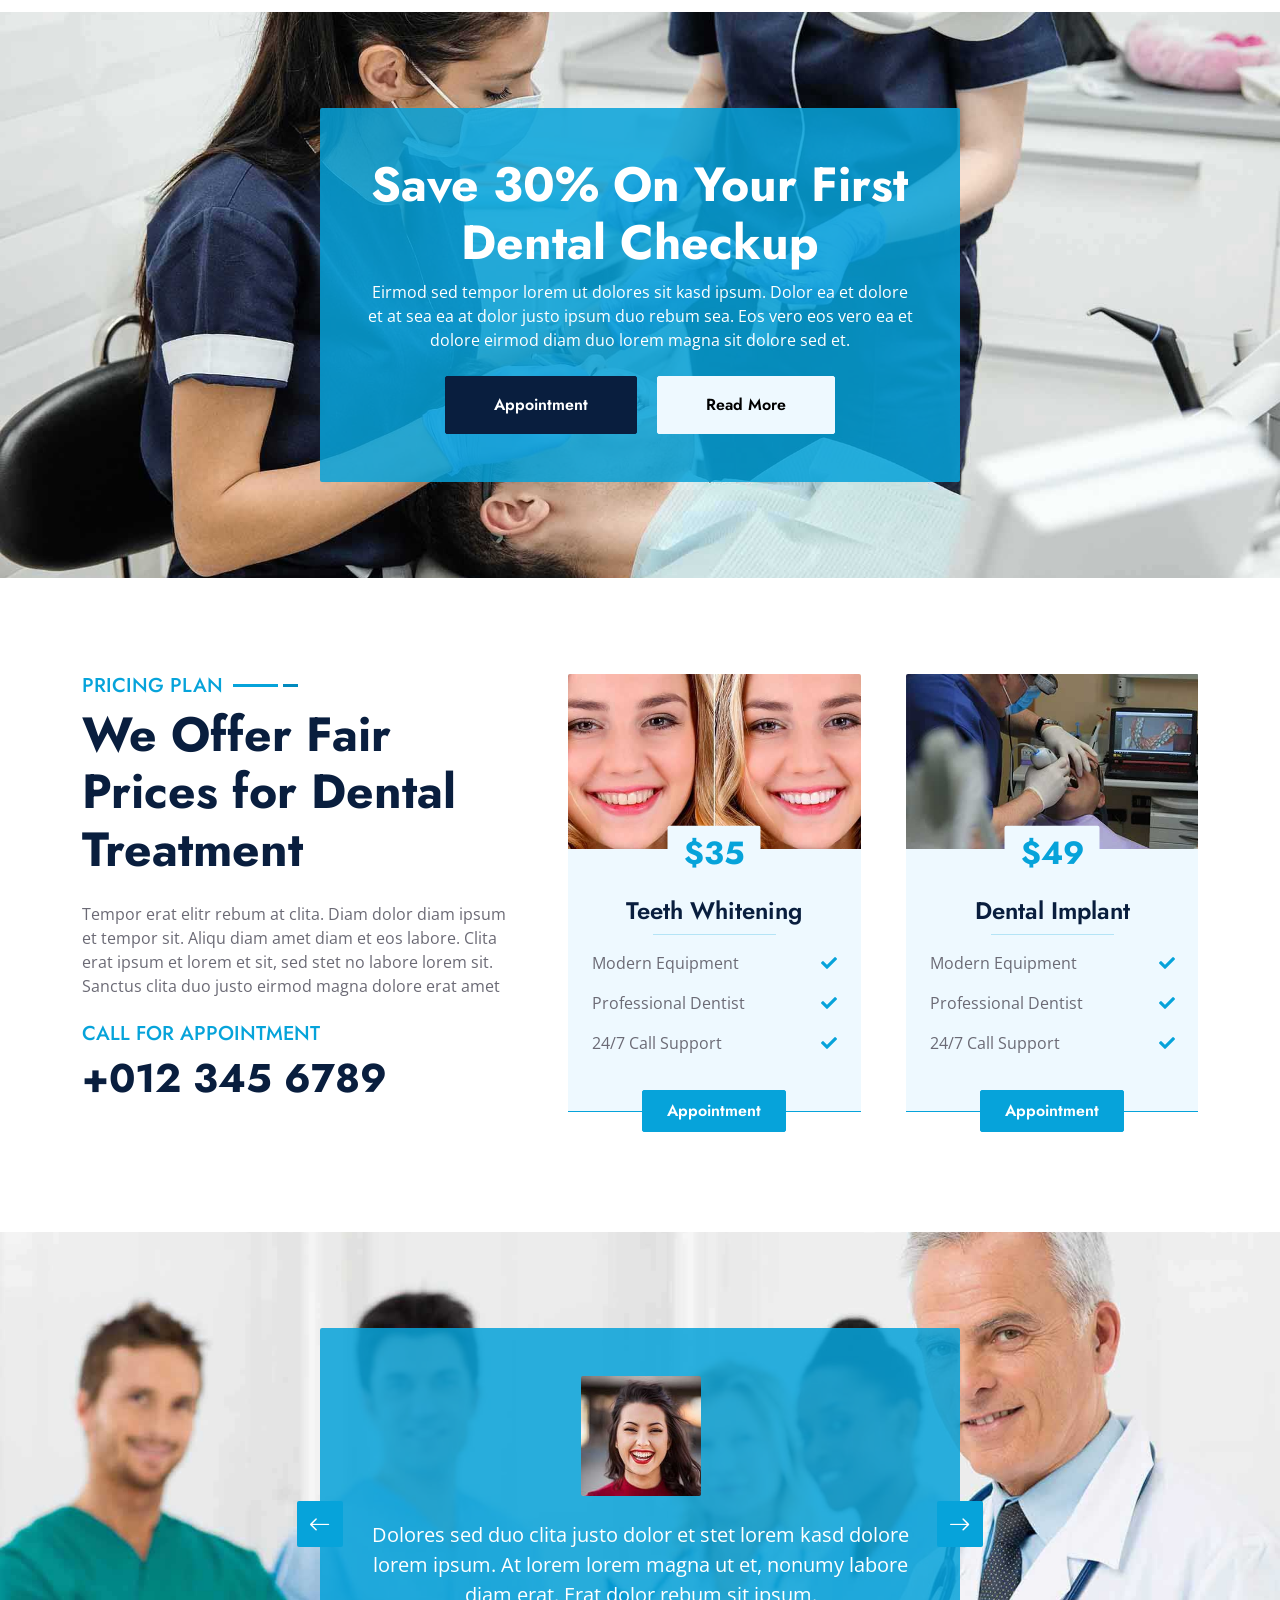
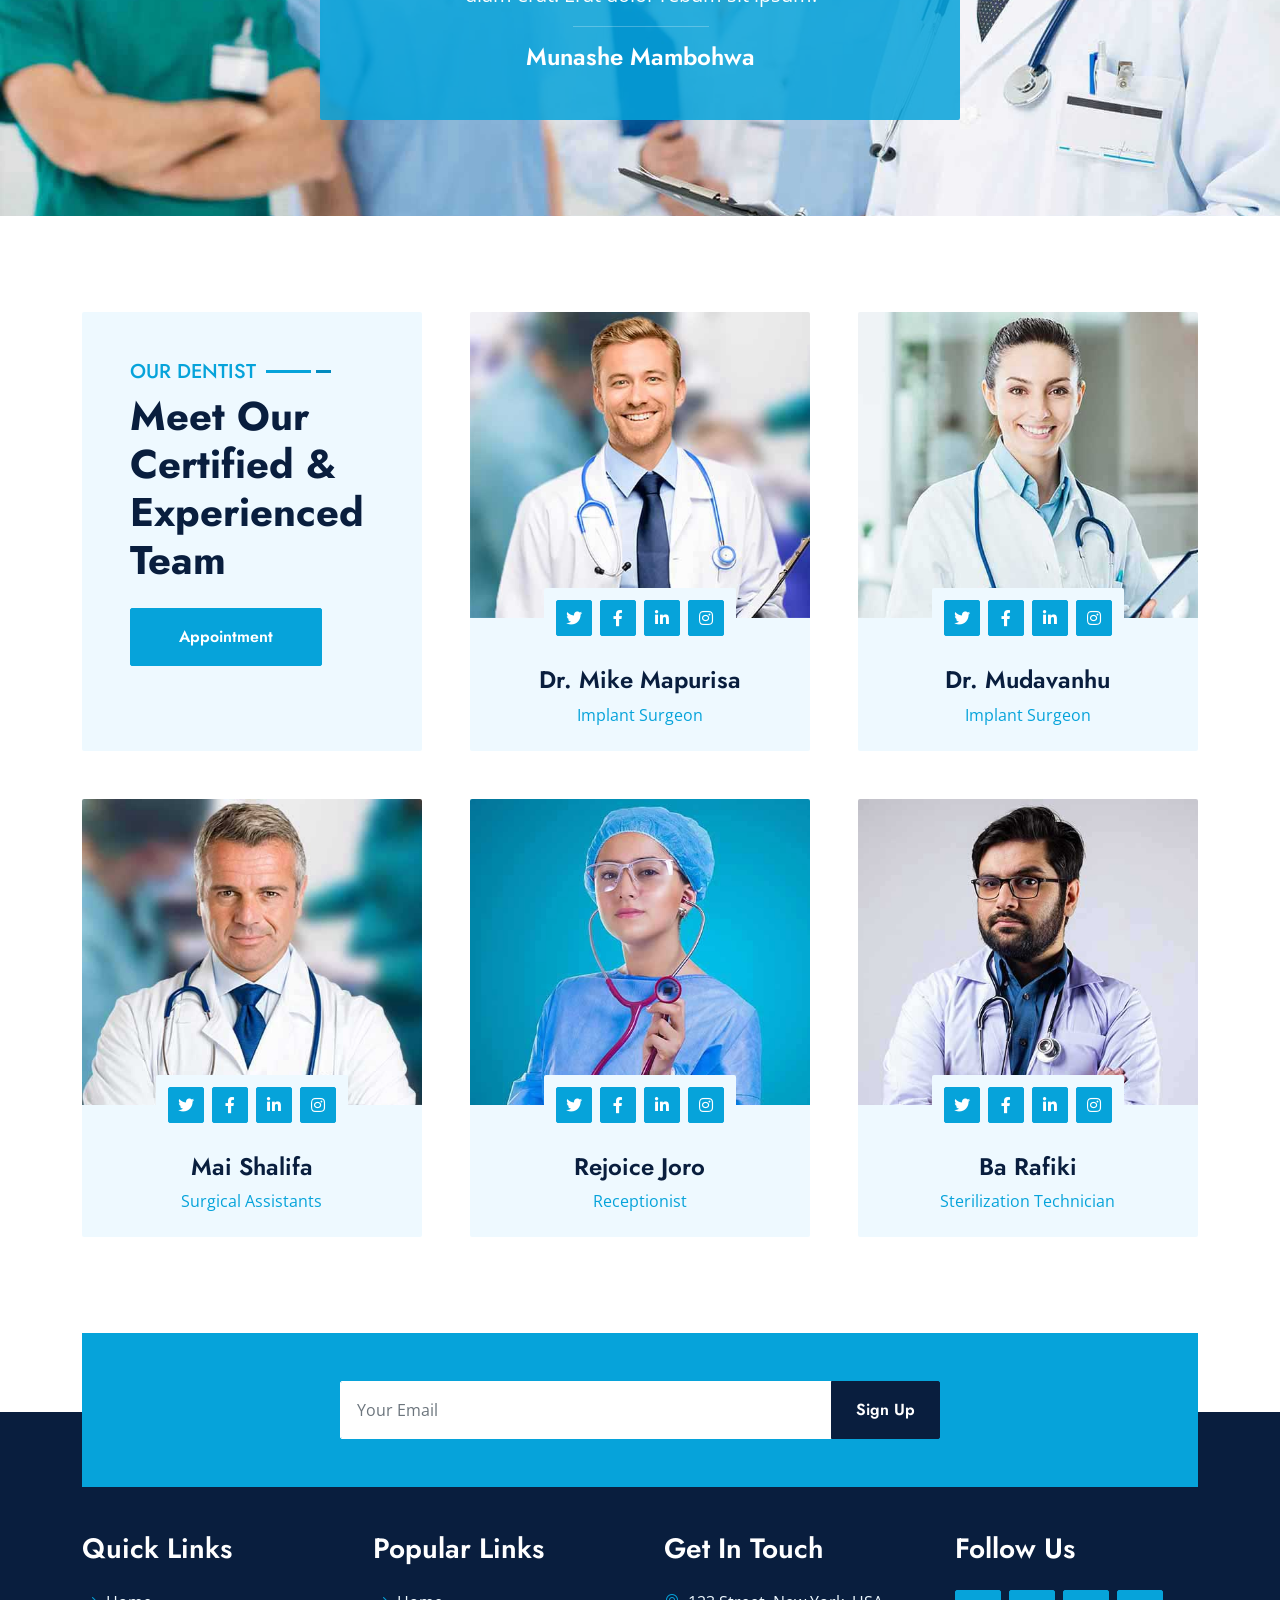
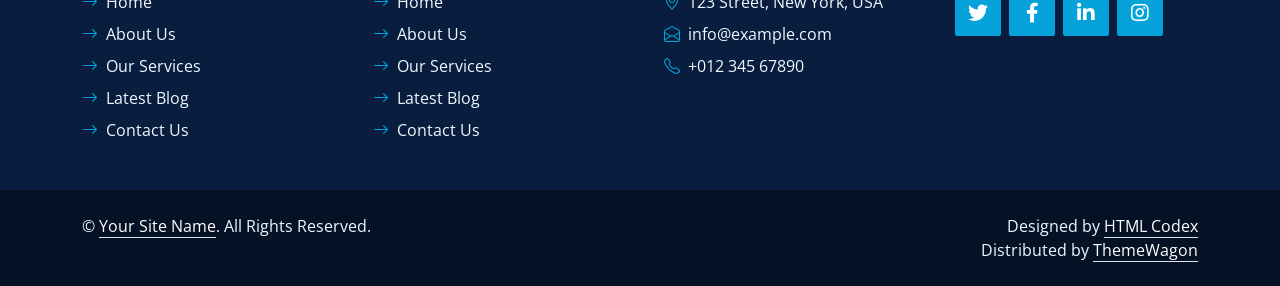
==== commit b16b6eae: "Testimonials" ====
--- a/dentcare-1.0.0/index.html
+++ b/dentcare-1.0.0/index.html
@@ -480,13 +480,13 @@
                             <img class="img-fluid mx-auto rounded mb-4" src="img/testimonial-1.jpg" alt="">
                             <p class="fs-5">Dolores sed duo clita justo dolor et stet lorem kasd dolore lorem ipsum. At lorem lorem magna ut et, nonumy labore diam erat. Erat dolor rebum sit ipsum.</p>
                             <hr class="mx-auto w-25">
-                            <h4 class="text-white mb-0">Client Name</h4>
+                            <h4 class="text-white mb-0">Munashe Mambohwa</h4>
                         </div>
                         <div class="testimonial-item text-center text-white">
                             <img class="img-fluid mx-auto rounded mb-4" src="img/testimonial-2.jpg" alt="">
                             <p class="fs-5">Dolores sed duo clita justo dolor et stet lorem kasd dolore lorem ipsum. At lorem lorem magna ut et, nonumy labore diam erat. Erat dolor rebum sit ipsum.</p>
                             <hr class="mx-auto w-25">
-                            <h4 class="text-white mb-0">Client Name</h4>
+                            <h4 class="text-white mb-0">Canaan Mapurisa</h4>
                         </div>
                     </div>
                 </div>
@@ -503,7 +503,7 @@
                 <div class="col-lg-4 wow slideInUp" data-wow-delay="0.1s">
                     <div class="section-title bg-light rounded h-100 p-5">
                         <h5 class="position-relative d-inline-block text-primary text-uppercase">Our Dentist</h5>
-                        <h1 class="display-6 mb-4">Meet Our Certified & Experienced Dentist</h1>
+                        <h1 class="display-6 mb-4">Meet Our Certified & Experienced Team</h1>
                         <a href="appointment.html" class="btn btn-primary py-3 px-5">Appointment</a>
                     </div>
                 </div>
@@ -519,7 +519,7 @@
                             </div>
                         </div>
                         <div class="team-text position-relative bg-light text-center rounded-bottom p-4 pt-5">
-                            <h4 class="mb-2">Dr. John Doe</h4>
+                            <h4 class="mb-2">Dr. Mike Mapurisa</h4>
                             <p class="text-primary mb-0">Implant Surgeon</p>
                         </div>
                     </div>
@@ -536,7 +536,7 @@
                             </div>
                         </div>
                         <div class="team-text position-relative bg-light text-center rounded-bottom p-4 pt-5">
-                            <h4 class="mb-2">Dr. John Doe</h4>
+                            <h4 class="mb-2">Dr. Mudavanhu</h4>
                             <p class="text-primary mb-0">Implant Surgeon</p>
                         </div>
                     </div>
@@ -553,8 +553,8 @@
                             </div>
                         </div>
                         <div class="team-text position-relative bg-light text-center rounded-bottom p-4 pt-5">
-                            <h4 class="mb-2">Dr. John Doe</h4>
-                            <p class="text-primary mb-0">Implant Surgeon</p>
+                            <h4 class="mb-2">Mai Shalifa</h4>
+                            <p class="text-primary mb-0">Surgical Assistants</p>
                         </div>
                     </div>
                 </div>
@@ -570,8 +570,8 @@
                             </div>
                         </div>
                         <div class="team-text position-relative bg-light text-center rounded-bottom p-4 pt-5">
-                            <h4 class="mb-2">Dr. John Doe</h4>
-                            <p class="text-primary mb-0">Implant Surgeon</p>
+                            <h4 class="mb-2">Rejoice Joro</h4>
+                            <p class="text-primary mb-0">Receptionist</p>
                         </div>
                     </div>
                 </div>
@@ -587,8 +587,8 @@
                             </div>
                         </div>
                         <div class="team-text position-relative bg-light text-center rounded-bottom p-4 pt-5">
-                            <h4 class="mb-2">Dr. John Doe</h4>
-                            <p class="text-primary mb-0">Implant Surgeon</p>
+                            <h4 class="mb-2">Ba Rafiki</h4>
+                            <p class="text-primary mb-0">Sterilization Technician</p>
                         </div>
                     </div>
                 </div>
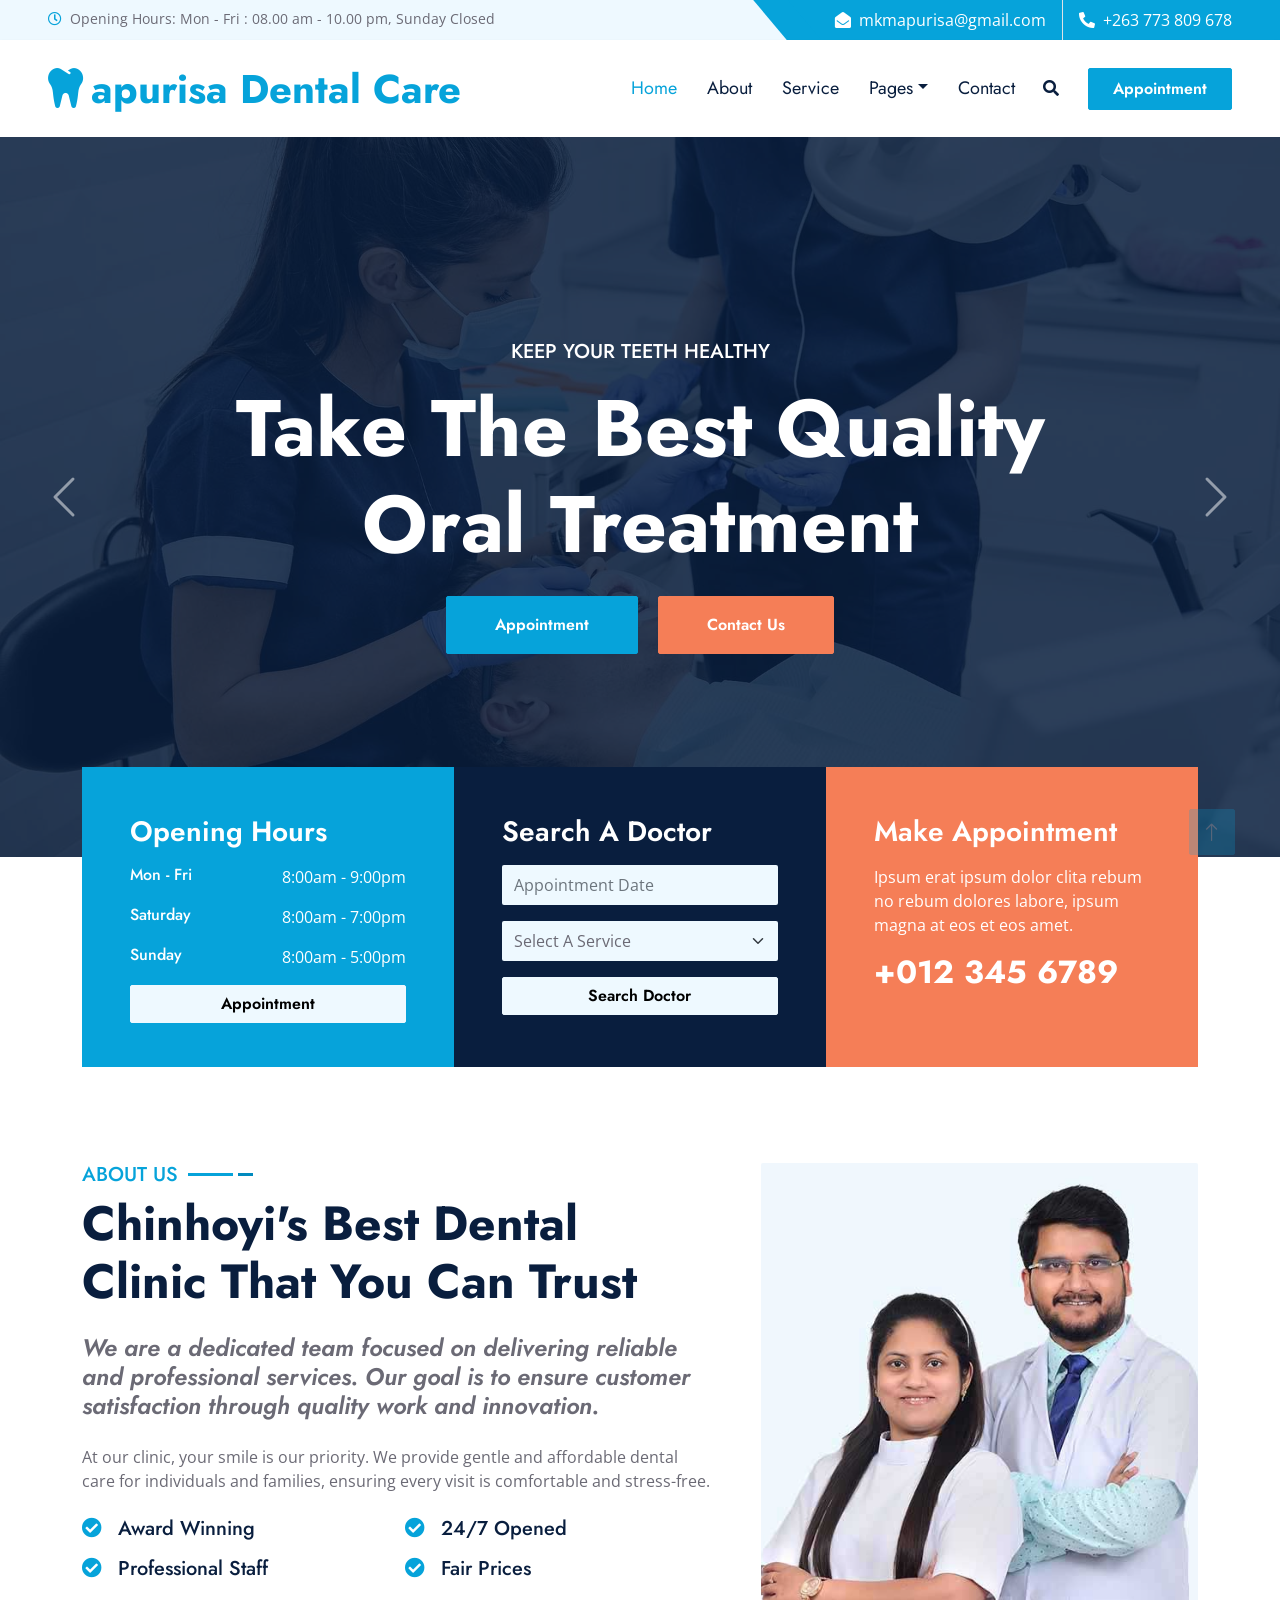
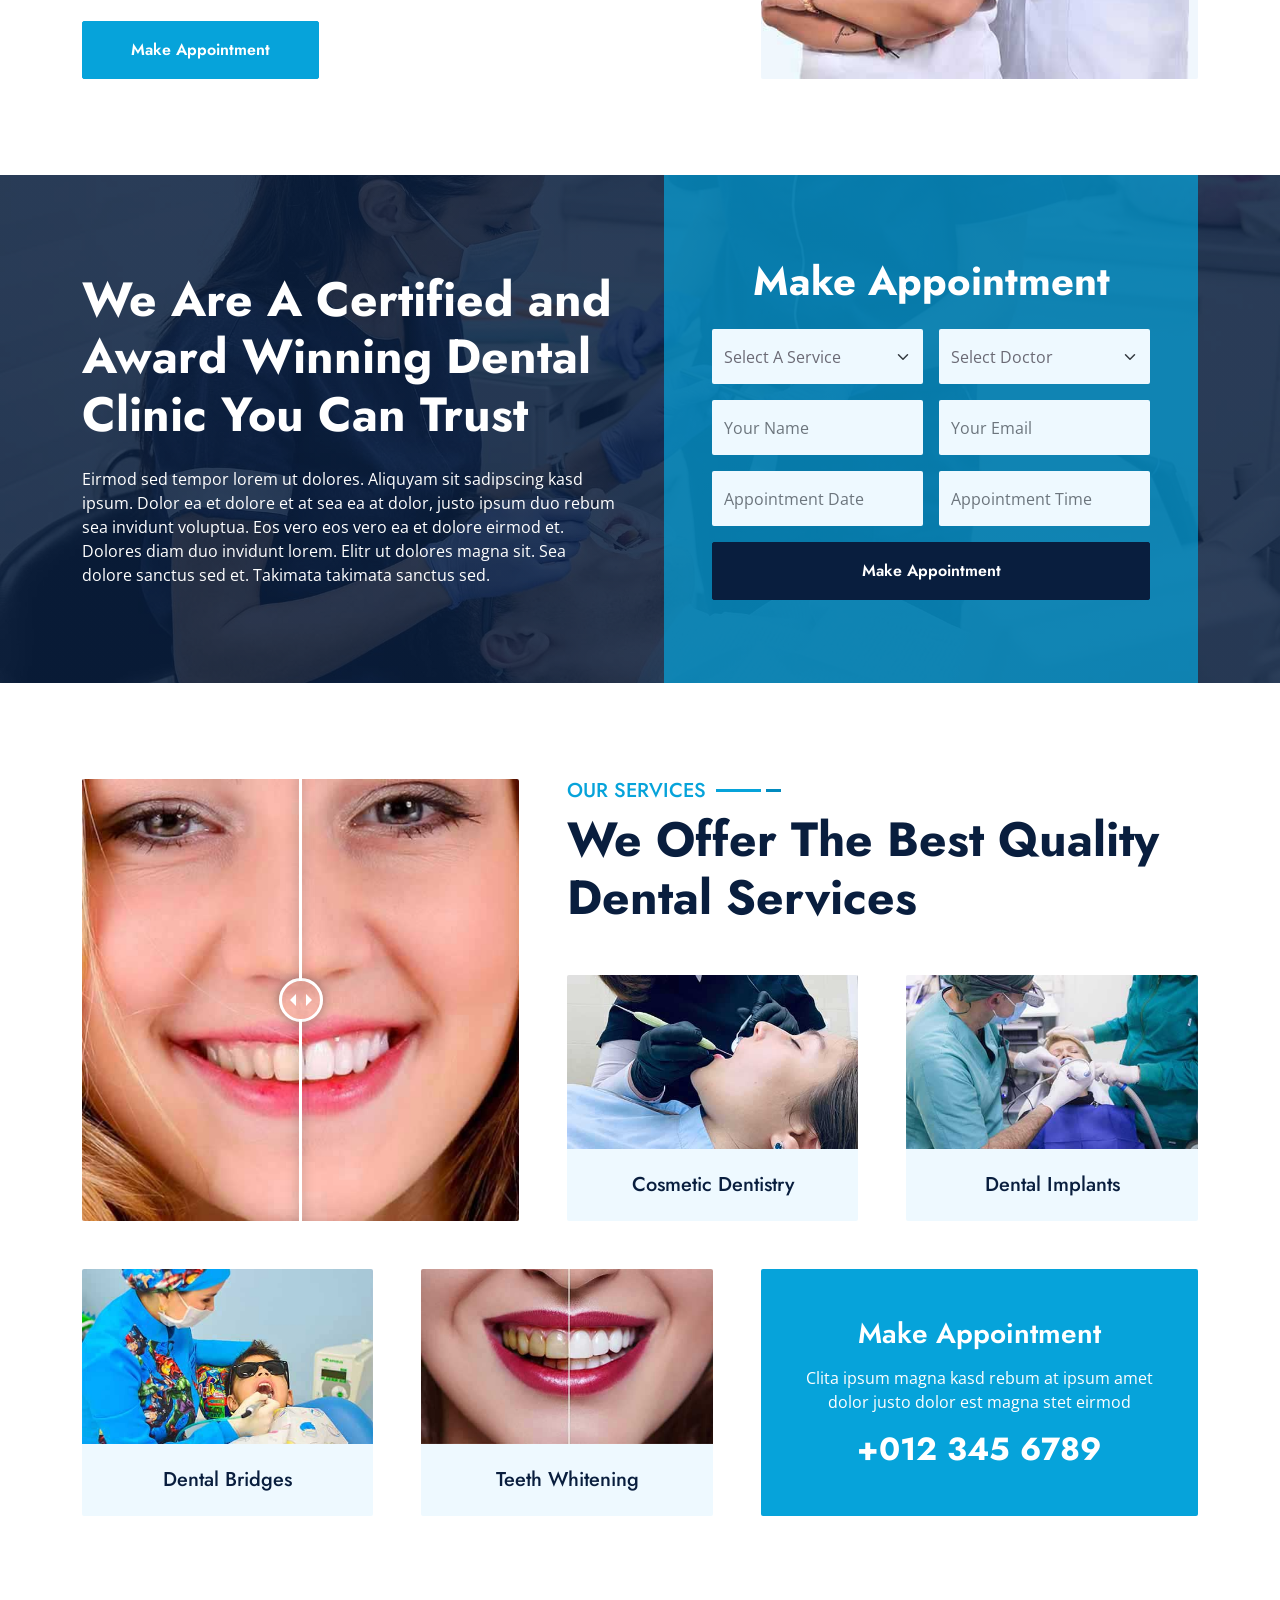
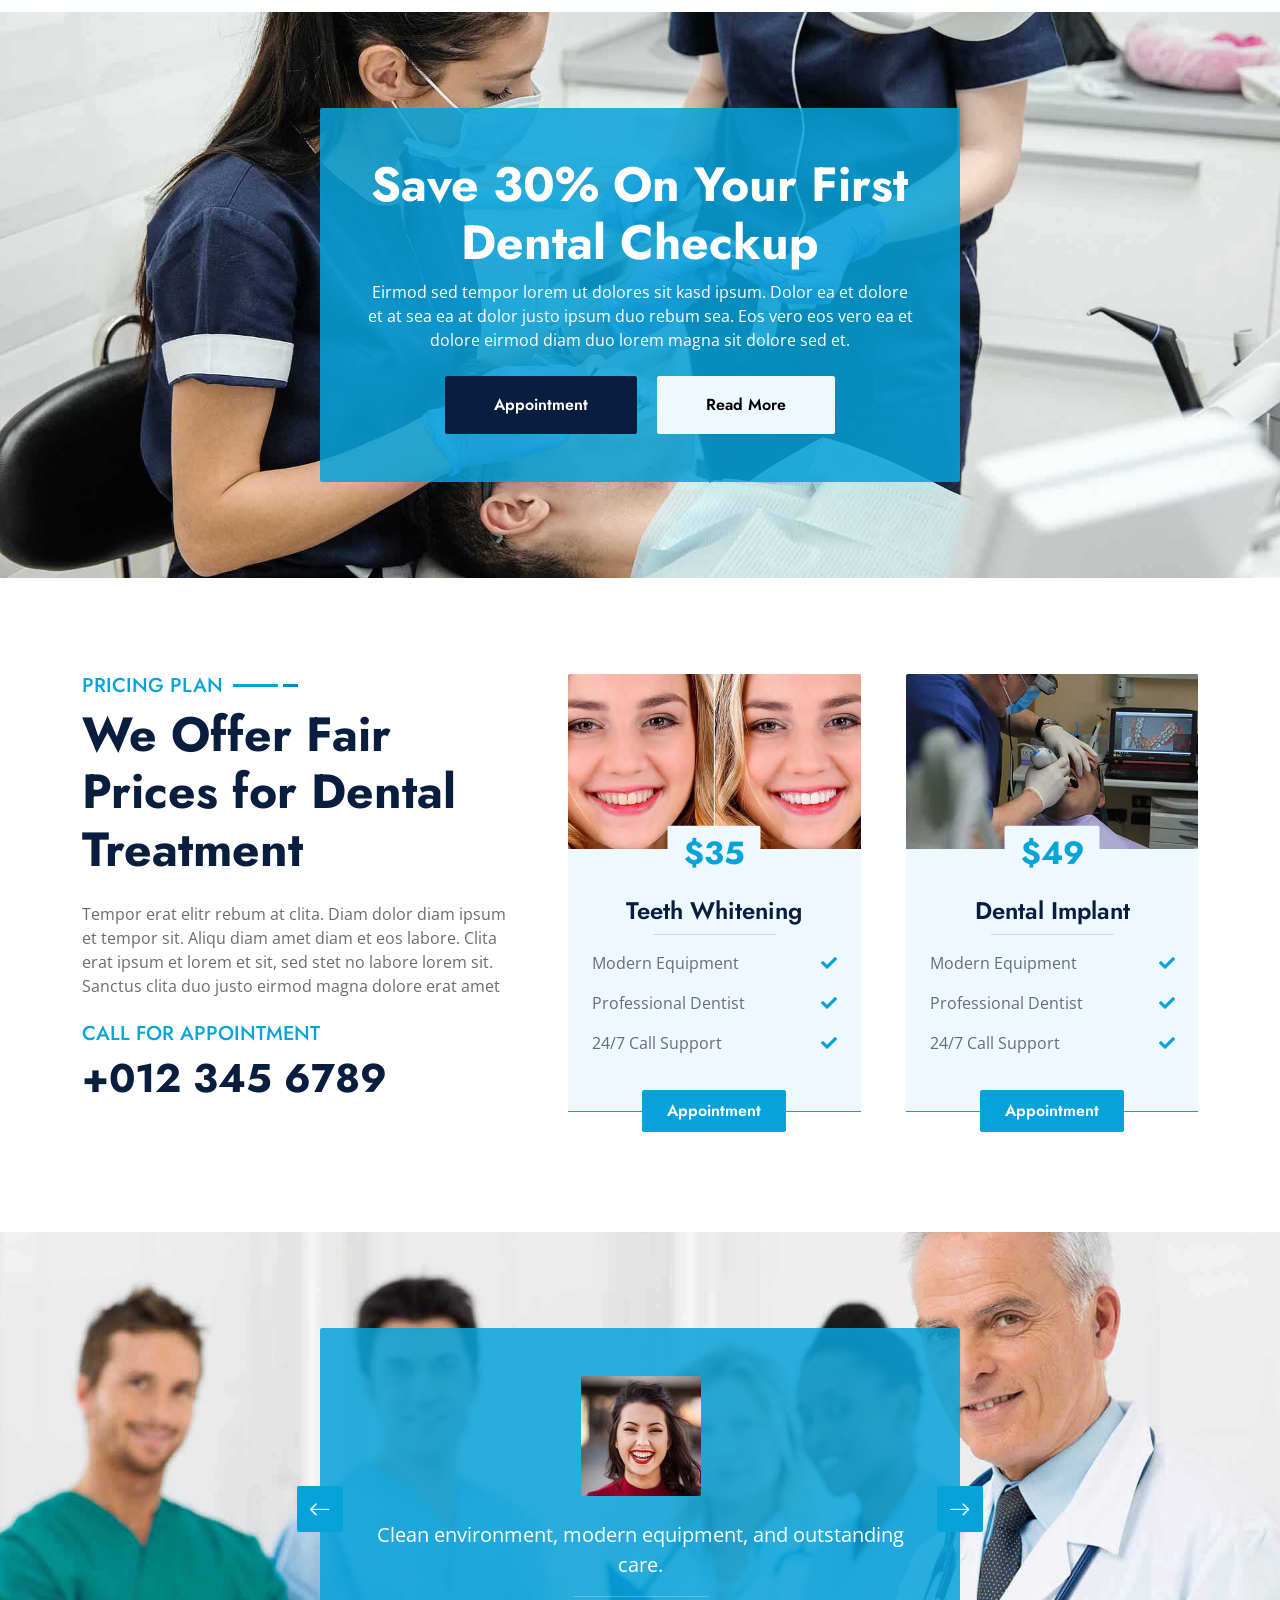
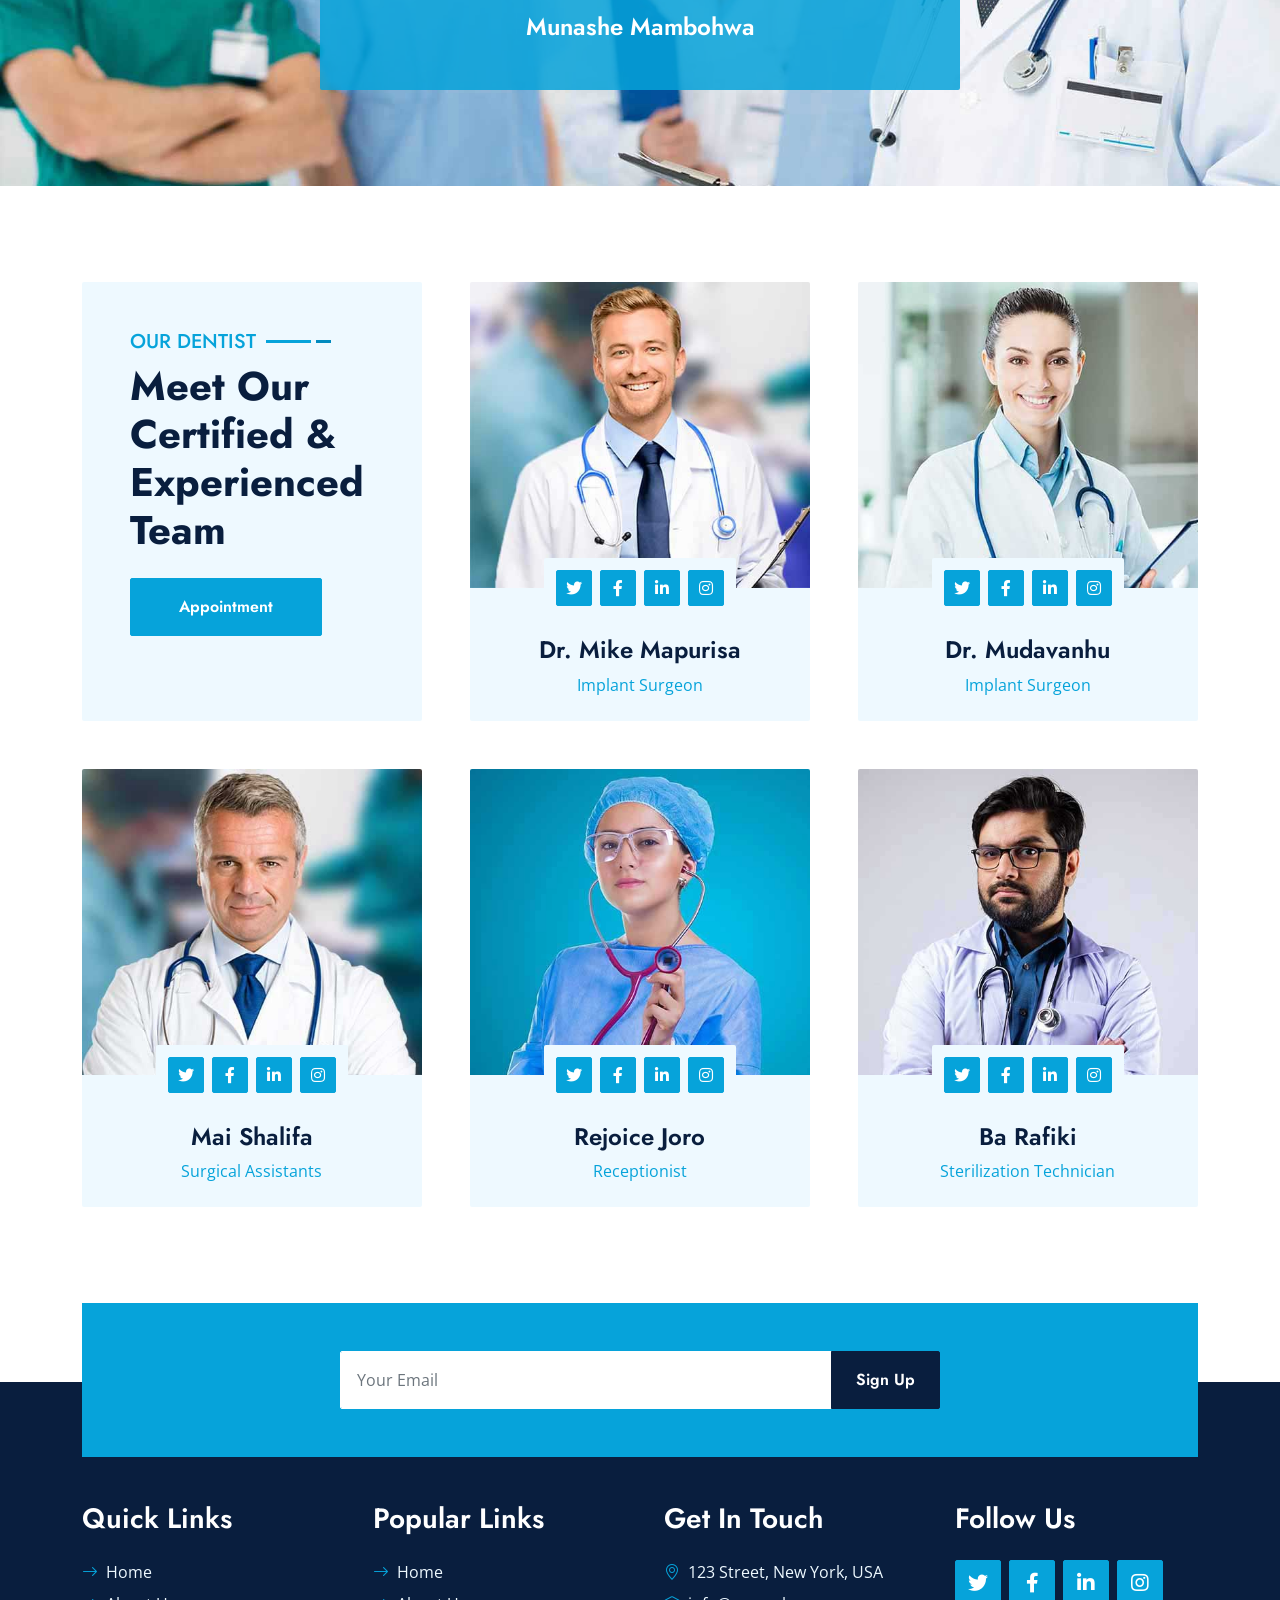
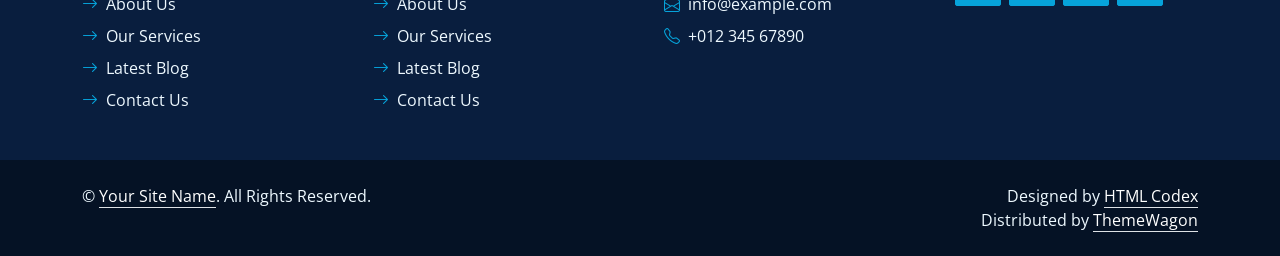
==== commit e64b28a3: "Test 2" ====
--- a/dentcare-1.0.0/index.html
+++ b/dentcare-1.0.0/index.html
@@ -478,15 +478,21 @@
                     <div class="owl-carousel testimonial-carousel rounded p-5 wow zoomIn" data-wow-delay="0.6s">
                         <div class="testimonial-item text-center text-white">
                             <img class="img-fluid mx-auto rounded mb-4" src="img/testimonial-1.jpg" alt="">
-                            <p class="fs-5">Dolores sed duo clita justo dolor et stet lorem kasd dolore lorem ipsum. At lorem lorem magna ut et, nonumy labore diam erat. Erat dolor rebum sit ipsum.</p>
+                            <p class="fs-5">Clean environment, modern equipment, and outstanding care.</p>
                             <hr class="mx-auto w-25">
                             <h4 class="text-white mb-0">Munashe Mambohwa</h4>
                         </div>
                         <div class="testimonial-item text-center text-white">
                             <img class="img-fluid mx-auto rounded mb-4" src="img/testimonial-2.jpg" alt="">
-                            <p class="fs-5">Dolores sed duo clita justo dolor et stet lorem kasd dolore lorem ipsum. At lorem lorem magna ut et, nonumy labore diam erat. Erat dolor rebum sit ipsum.</p>
+                            <p class="fs-5">The best dental experience I’ve ever had. Thank you for the amazing service!</p>
                             <hr class="mx-auto w-25">
                             <h4 class="text-white mb-0">Canaan Mapurisa</h4>
+                        </div>
+                         <div class="testimonial-item text-center text-white">
+                            <img class="img-fluid mx-auto rounded mb-4" src="img/testimonial-2.jpg" alt="">
+                            <p class="fs-5">Excellent service and very professional staff. I highly recommend this clinic!</p>
+                            <hr class="mx-auto w-25">
+                            <h4 class="text-white mb-0">Memory Mbohwa</h4>
                         </div>
                     </div>
                 </div>
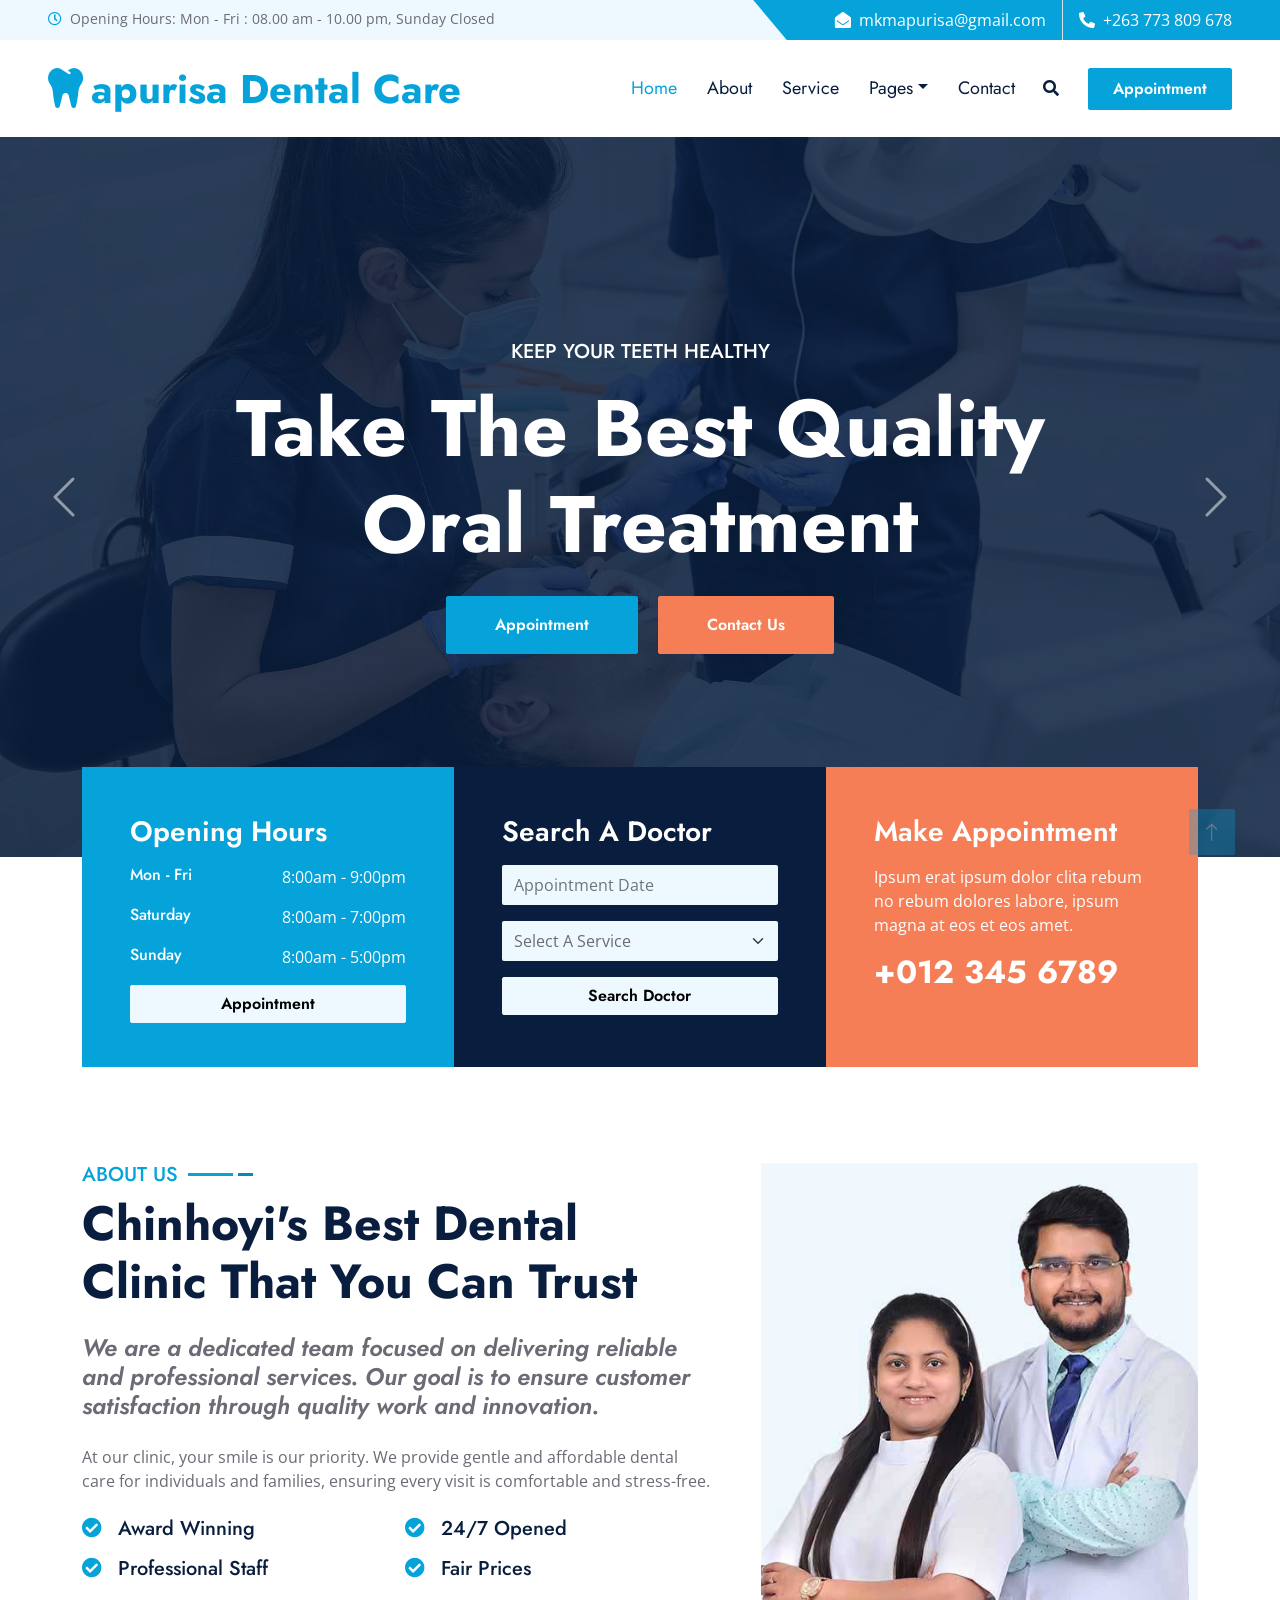
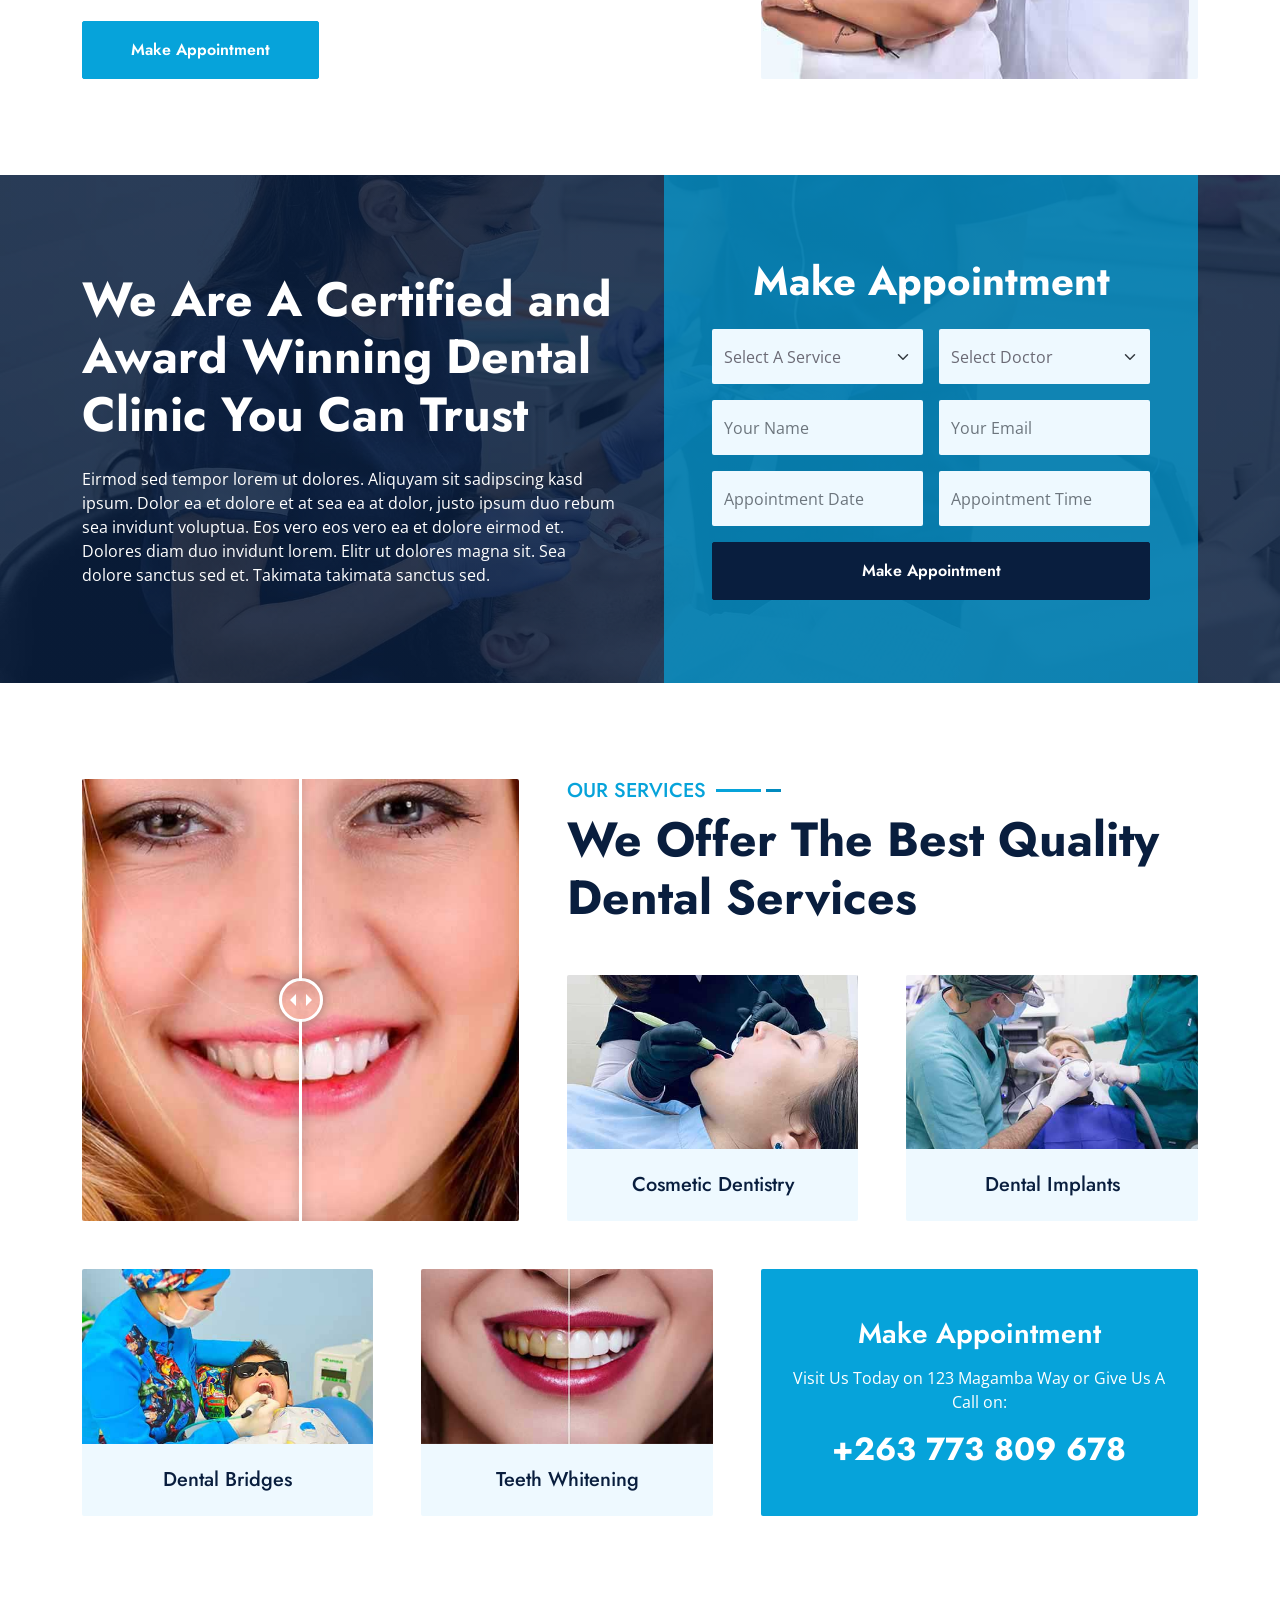
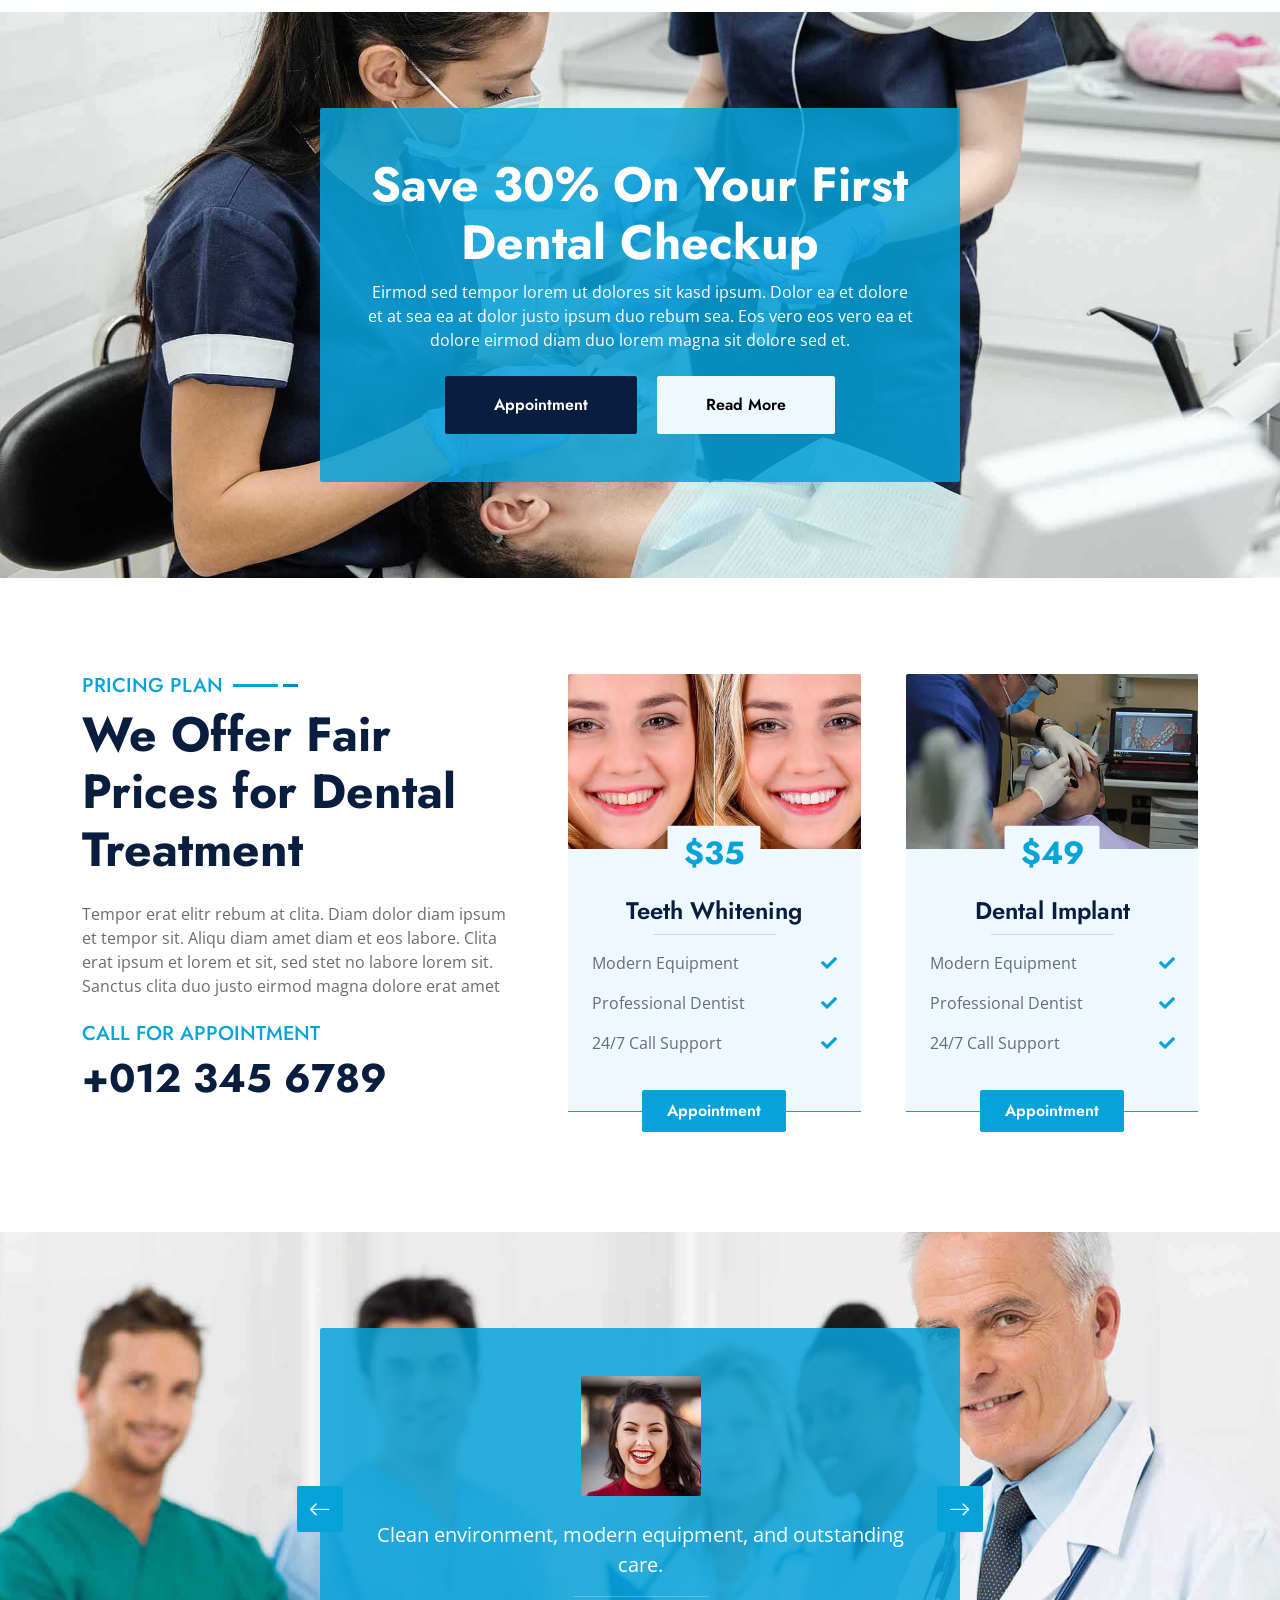
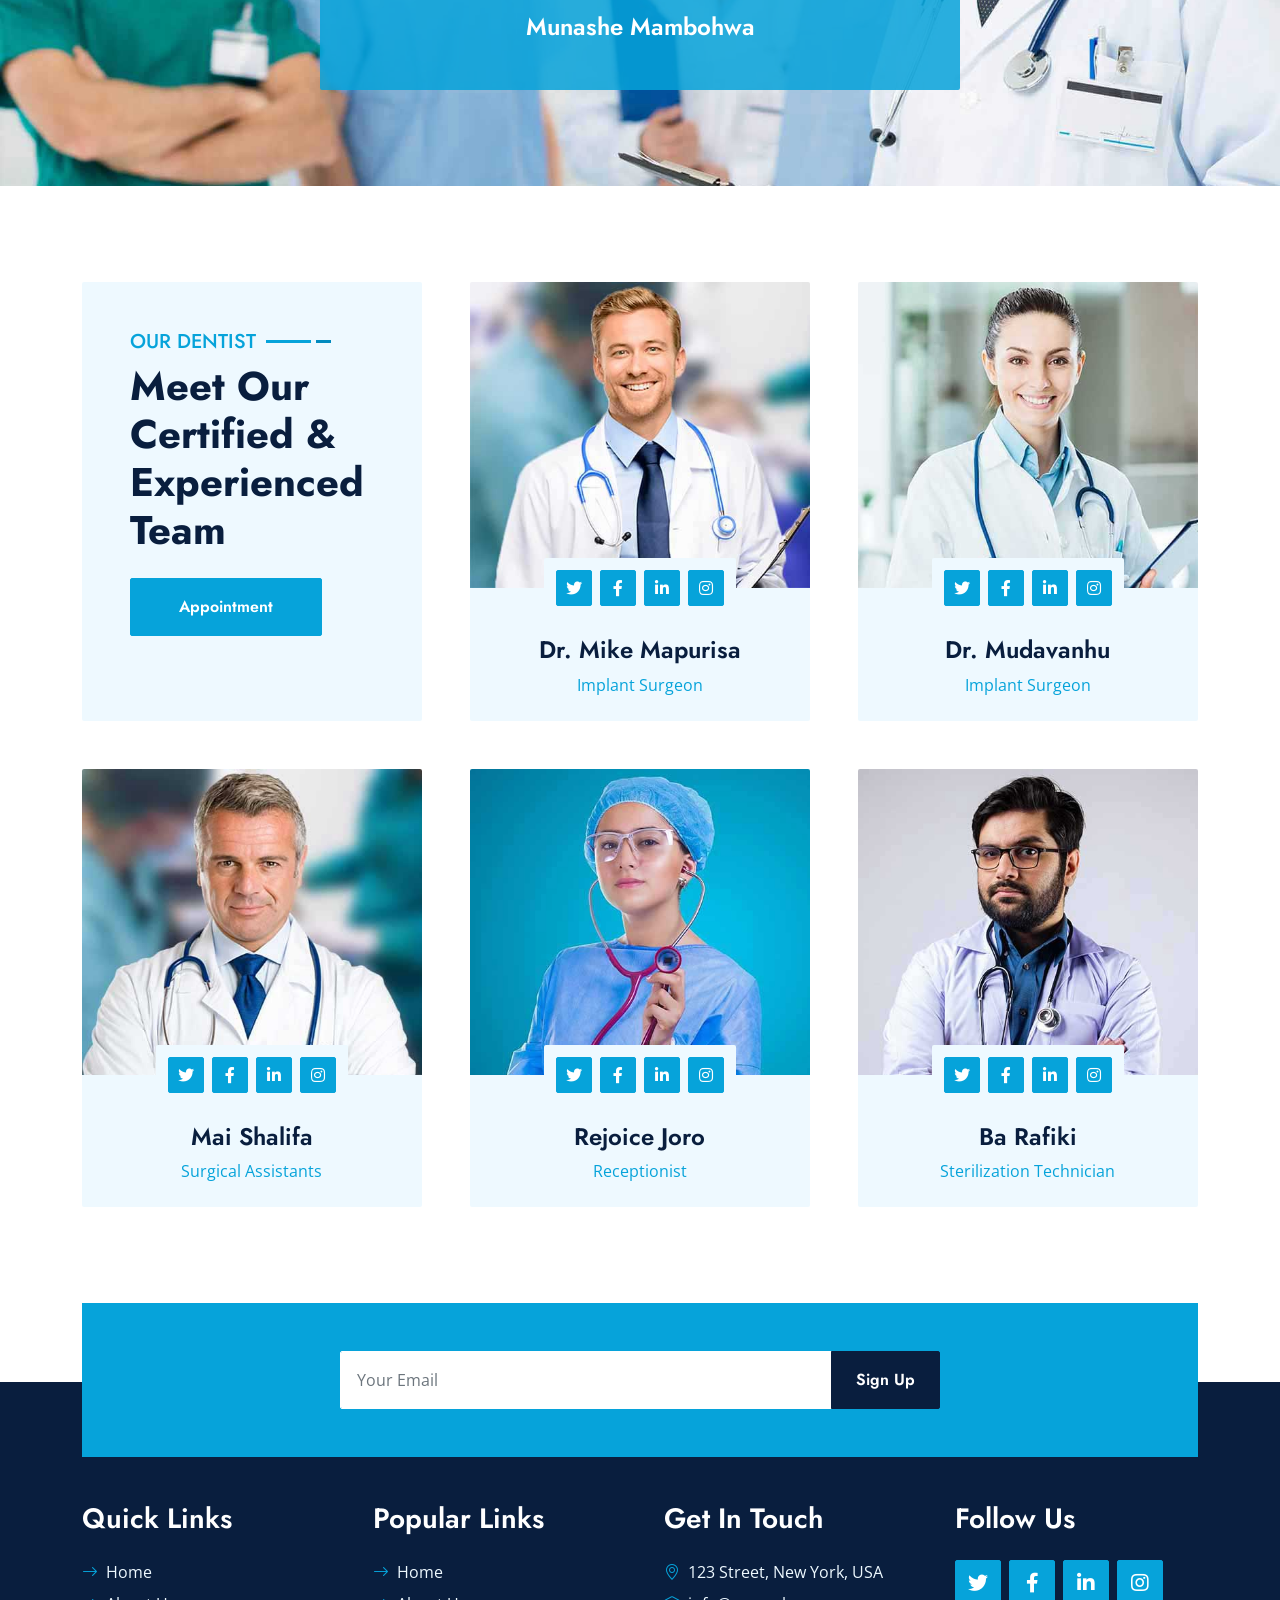
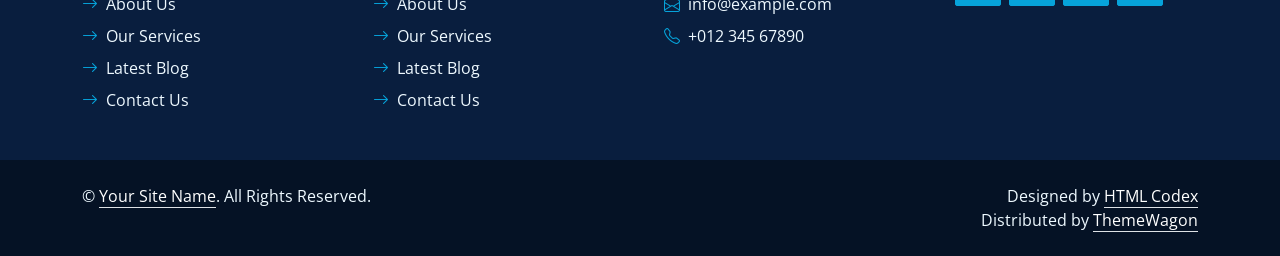
==== commit a09b2fa7: "Services" ====
--- a/dentcare-1.0.0/index.html
+++ b/dentcare-1.0.0/index.html
@@ -371,8 +371,8 @@
                 <div class="col-lg-5 service-item wow zoomIn" data-wow-delay="0.9s">
                     <div class="position-relative bg-primary rounded h-100 d-flex flex-column align-items-center justify-content-center text-center p-4">
                         <h3 class="text-white mb-3">Make Appointment</h3>
-                        <p class="text-white mb-3">Clita ipsum magna kasd rebum at ipsum amet dolor justo dolor est magna stet eirmod</p>
-                        <h2 class="text-white mb-0">+012 345 6789</h2>
+                        <p class="text-white mb-3">Visit Us Today on 123 Magamba Way or Give Us A Call on:  </p>
+                        <h2 class="text-white mb-0">+263 773 809 678</h2>
                     </div>
                 </div>
             </div>
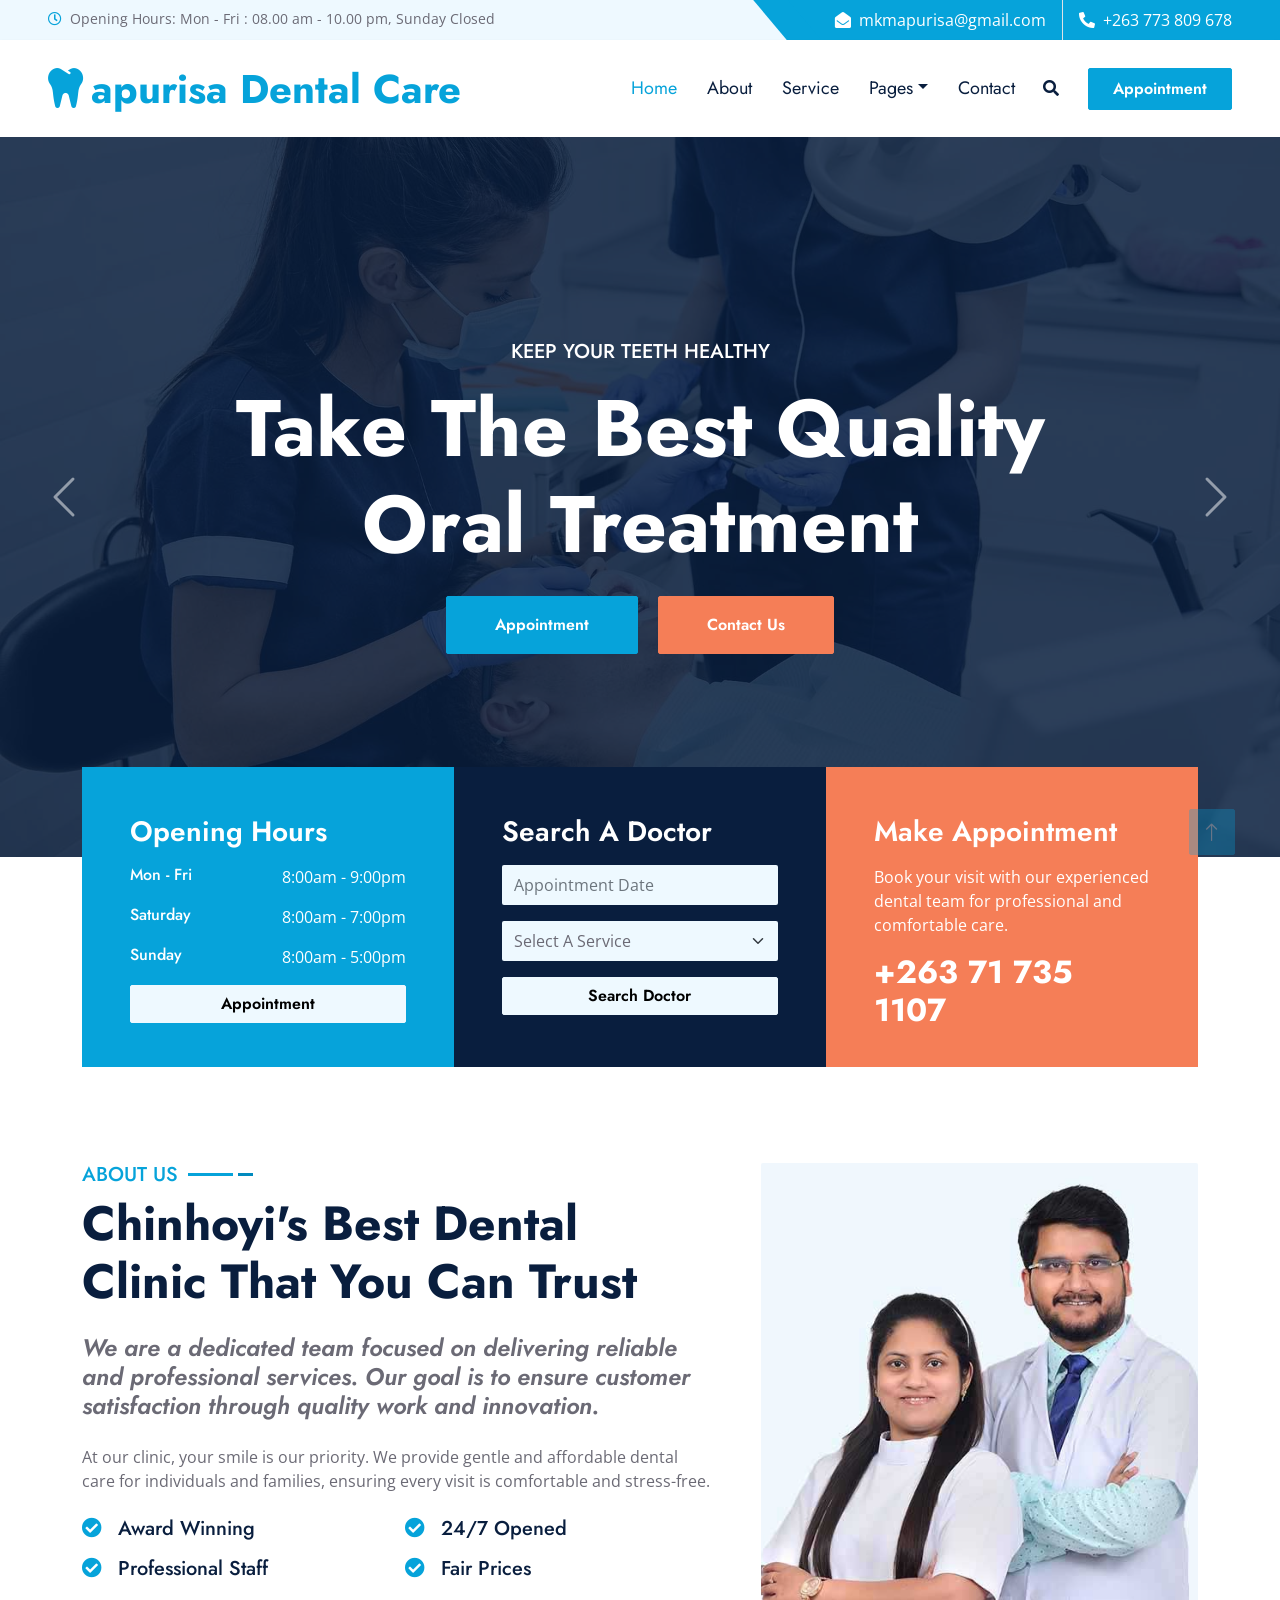
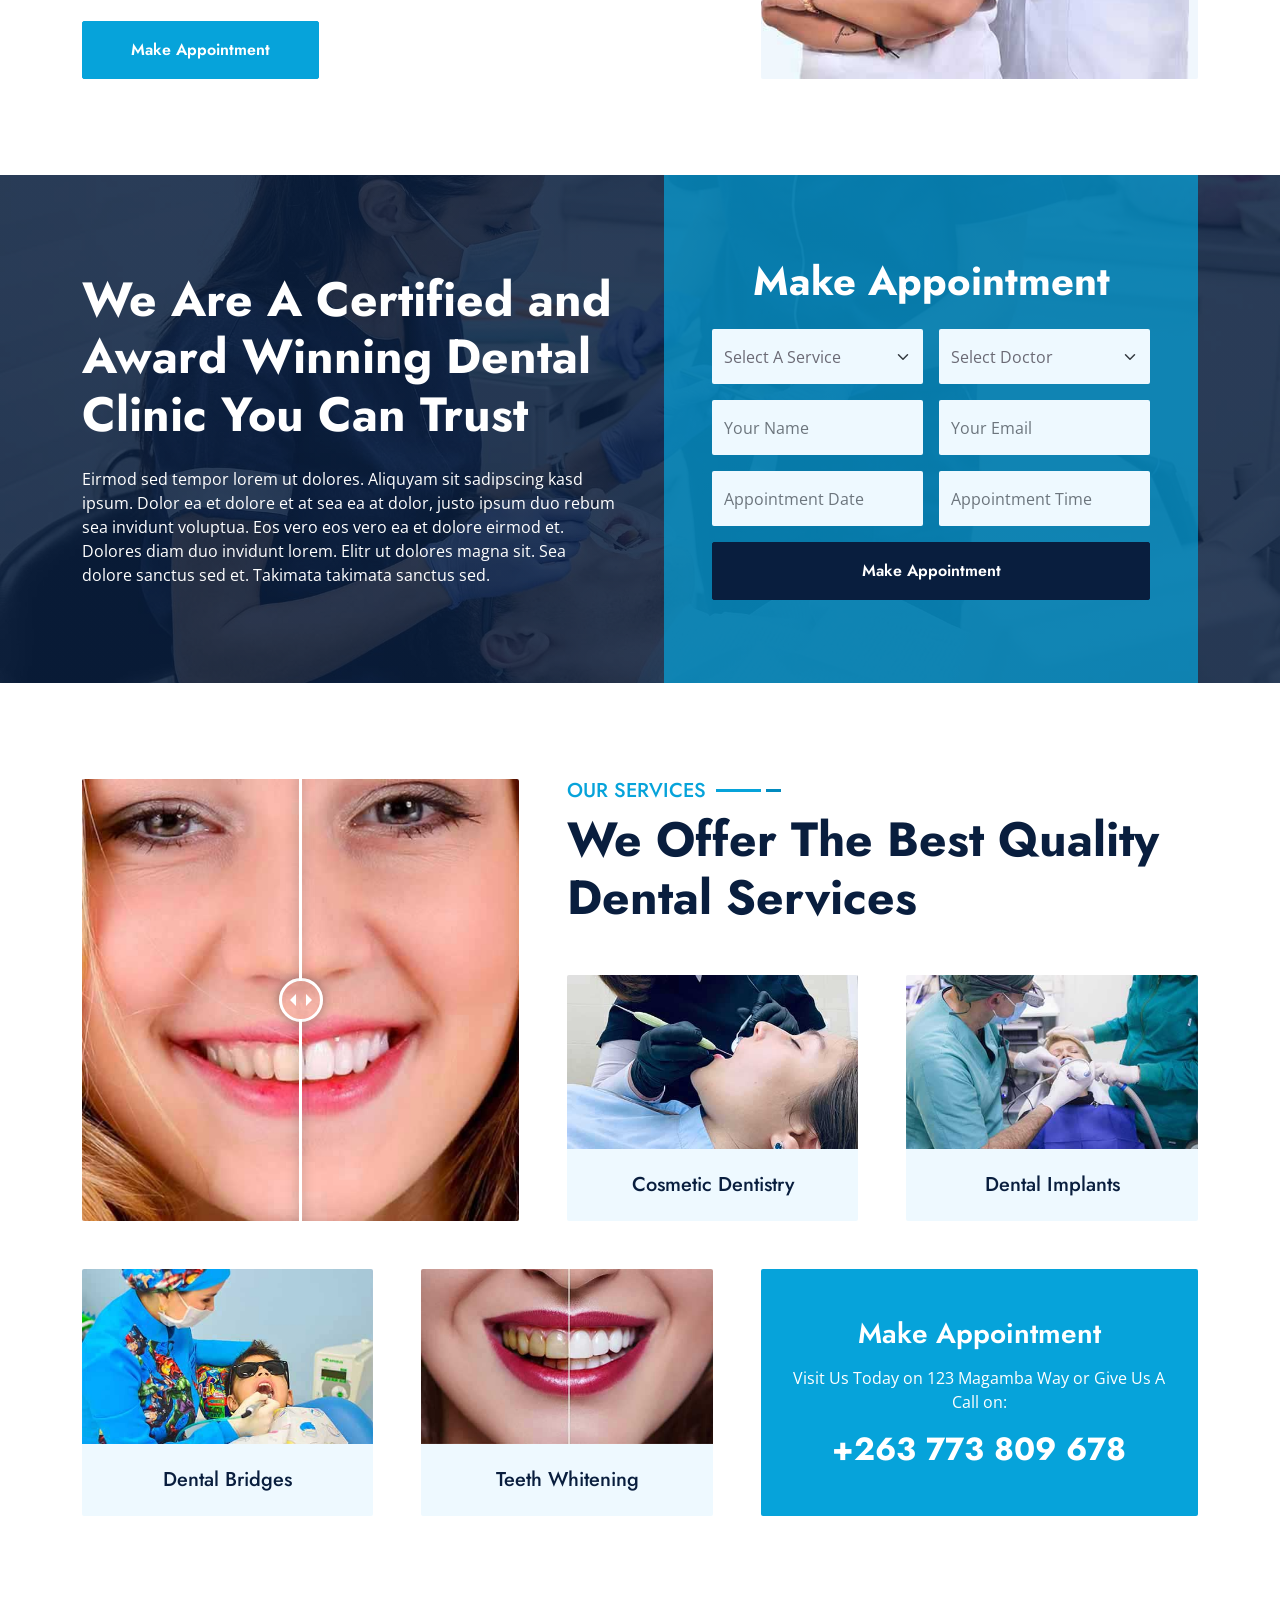
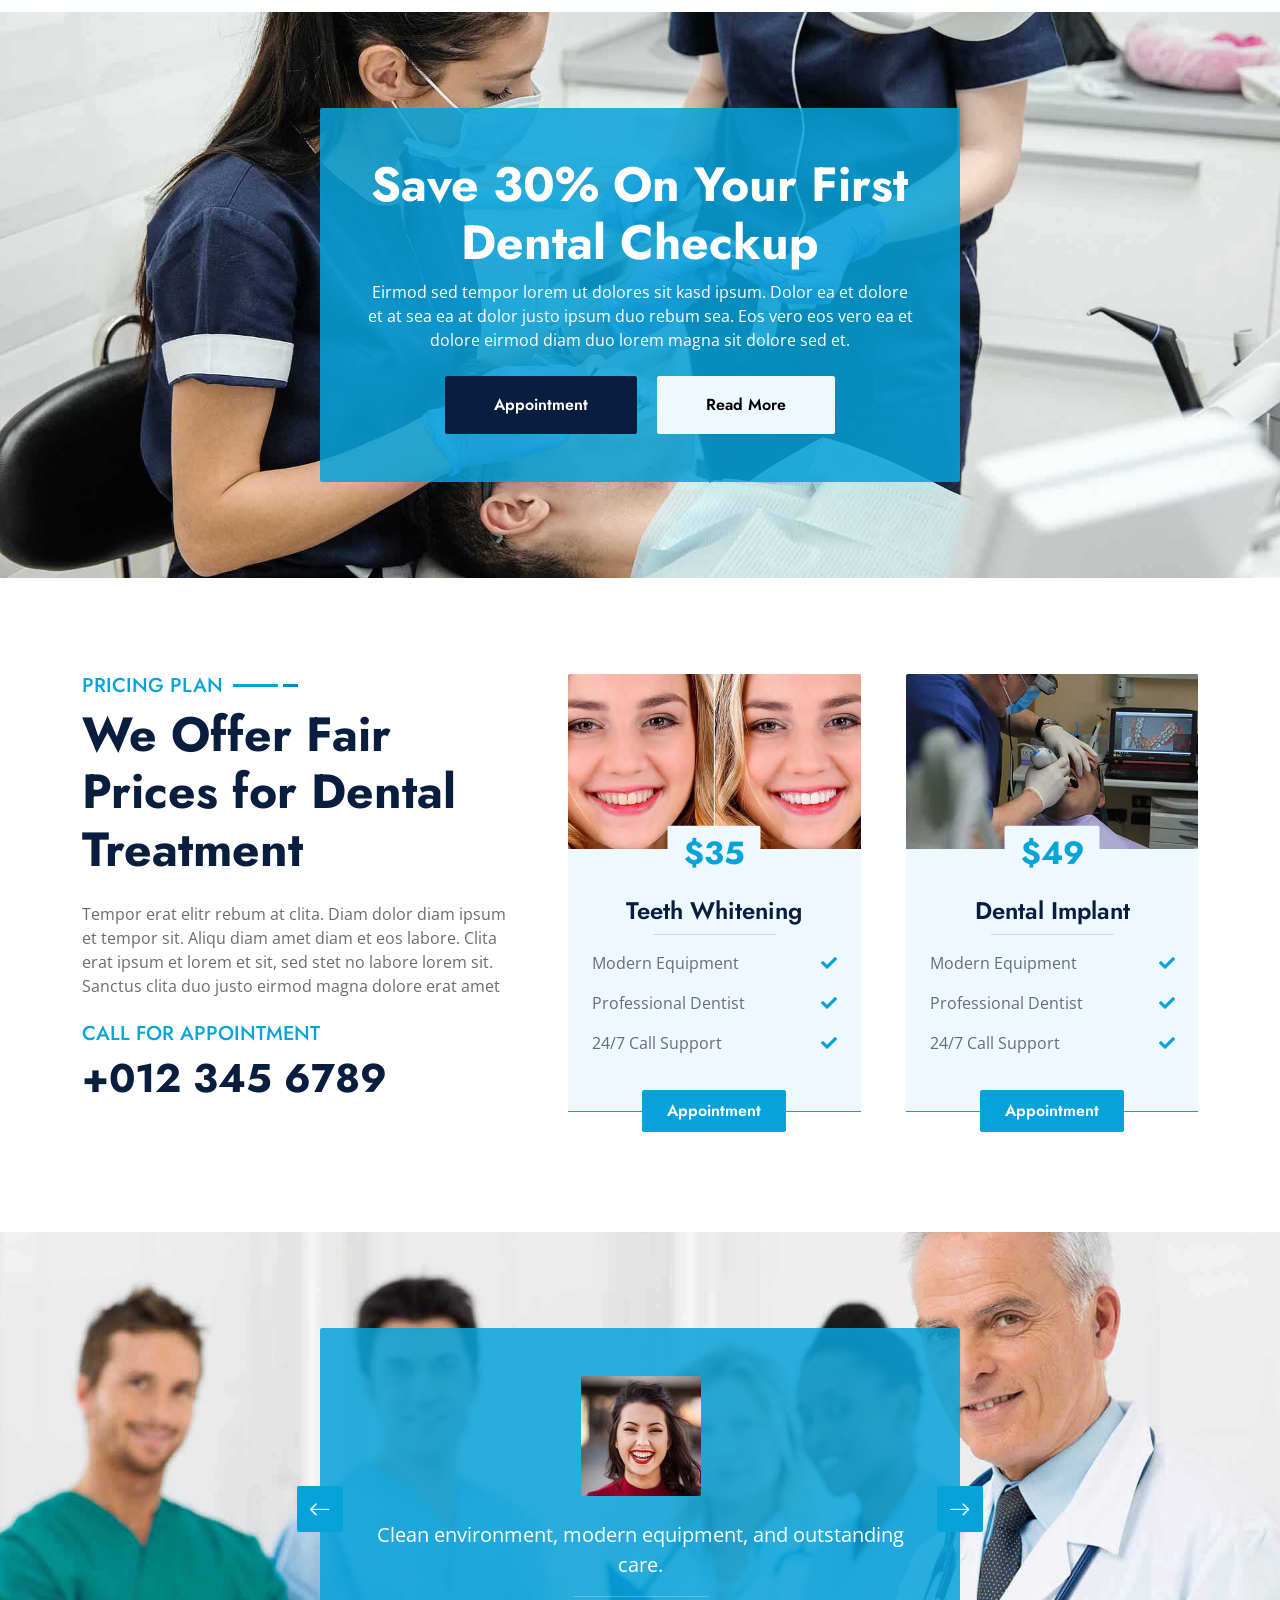
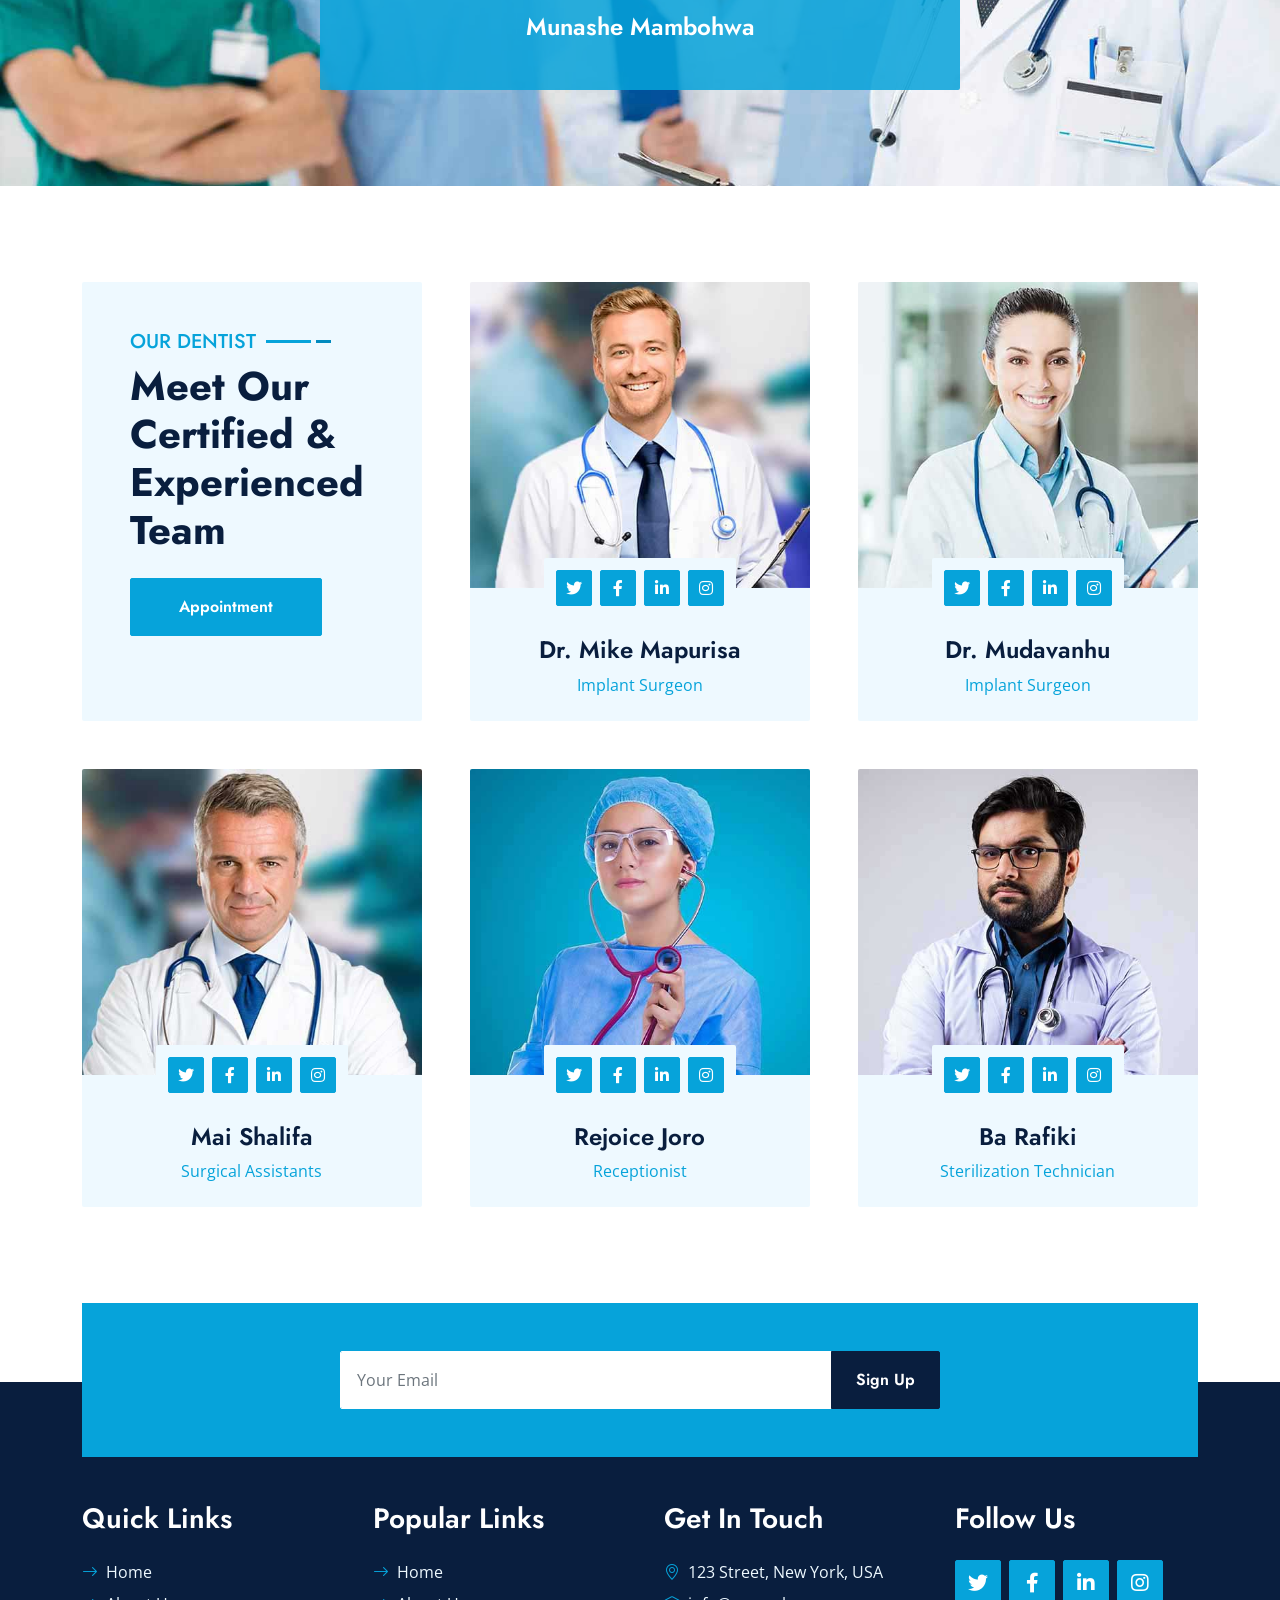
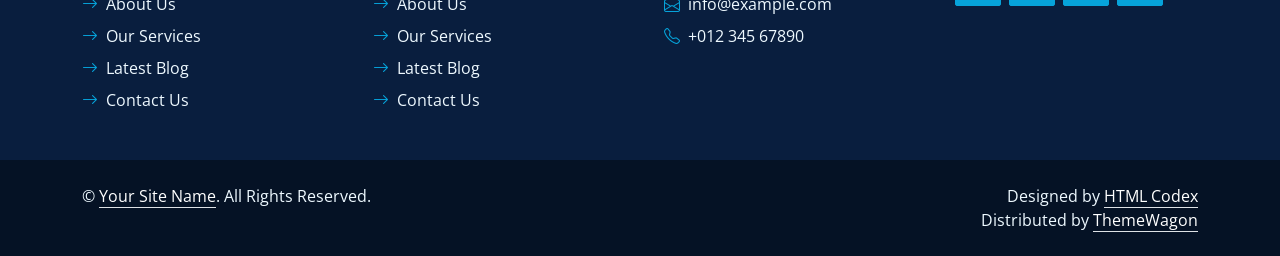
==== commit 6fe9f533: "Banner Appointment" ====
--- a/dentcare-1.0.0/index.html
+++ b/dentcare-1.0.0/index.html
@@ -204,8 +204,8 @@
                 <div class="col-lg-4 wow zoomIn" data-wow-delay="0.6s">
                     <div class="bg-secondary d-flex flex-column p-5" style="height: 300px;">
                         <h3 class="text-white mb-3">Make Appointment</h3>
-                        <p class="text-white">Ipsum erat ipsum dolor clita rebum no rebum dolores labore, ipsum magna at eos et eos amet.</p>
-                        <h2 class="text-white mb-0">+012 345 6789</h2>
+                        <p class="text-white">Book your visit with our experienced dental team for professional and comfortable care.</p>
+                        <h2 class="text-white mb-0">+263 71 735 1107</h2>
                     </div>
                 </div>
             </div>
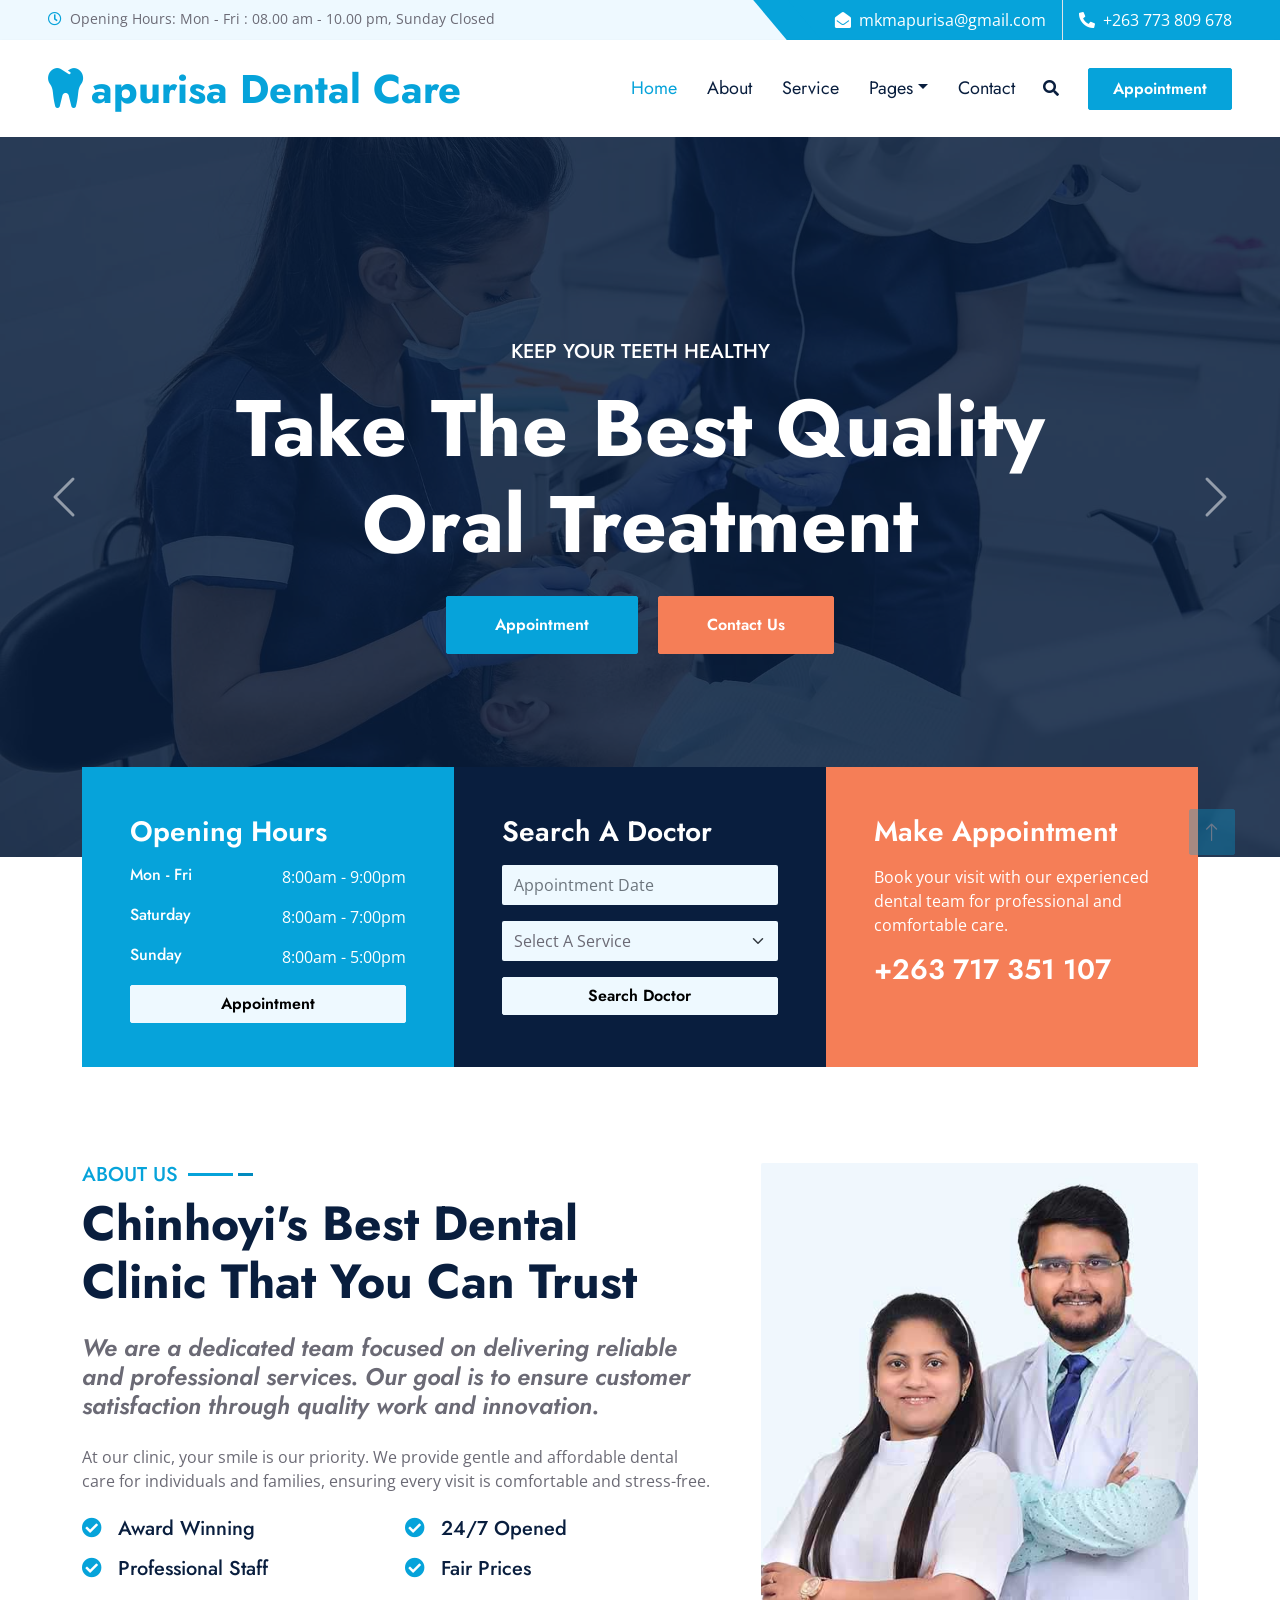
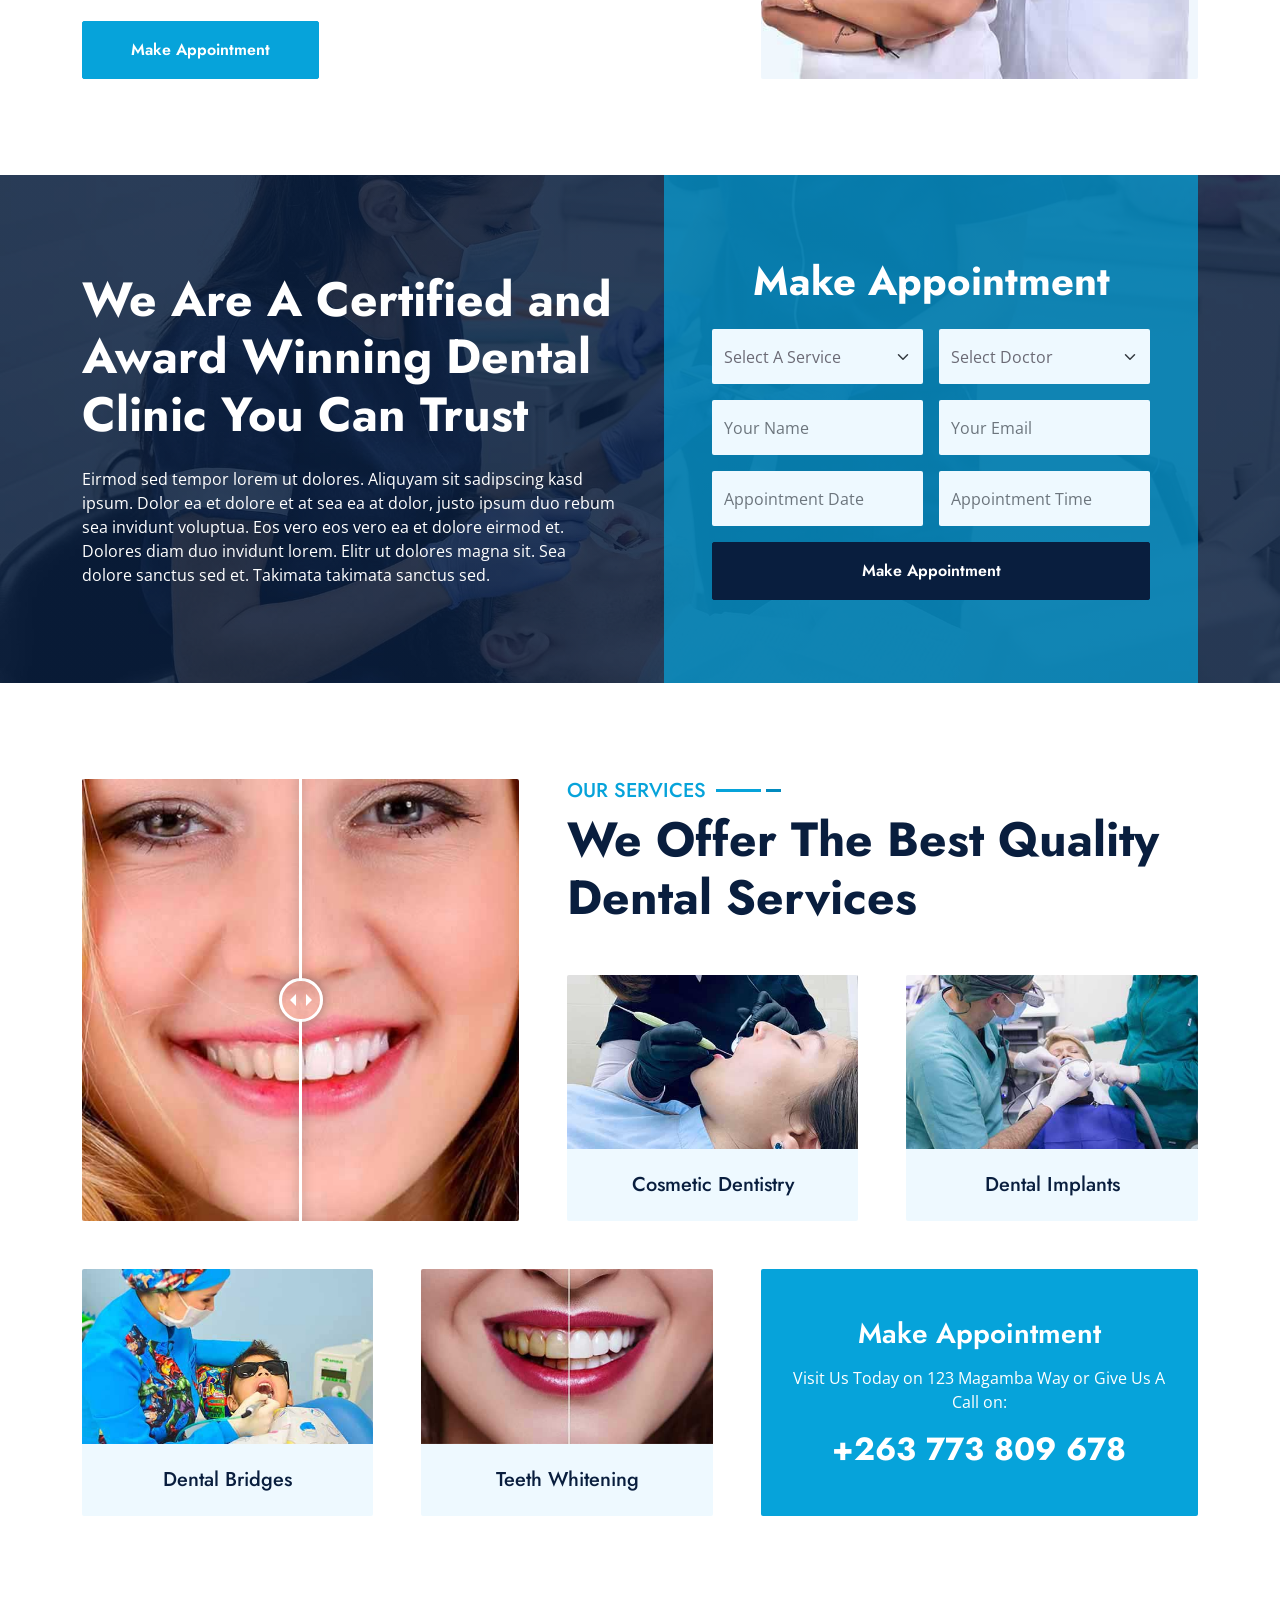
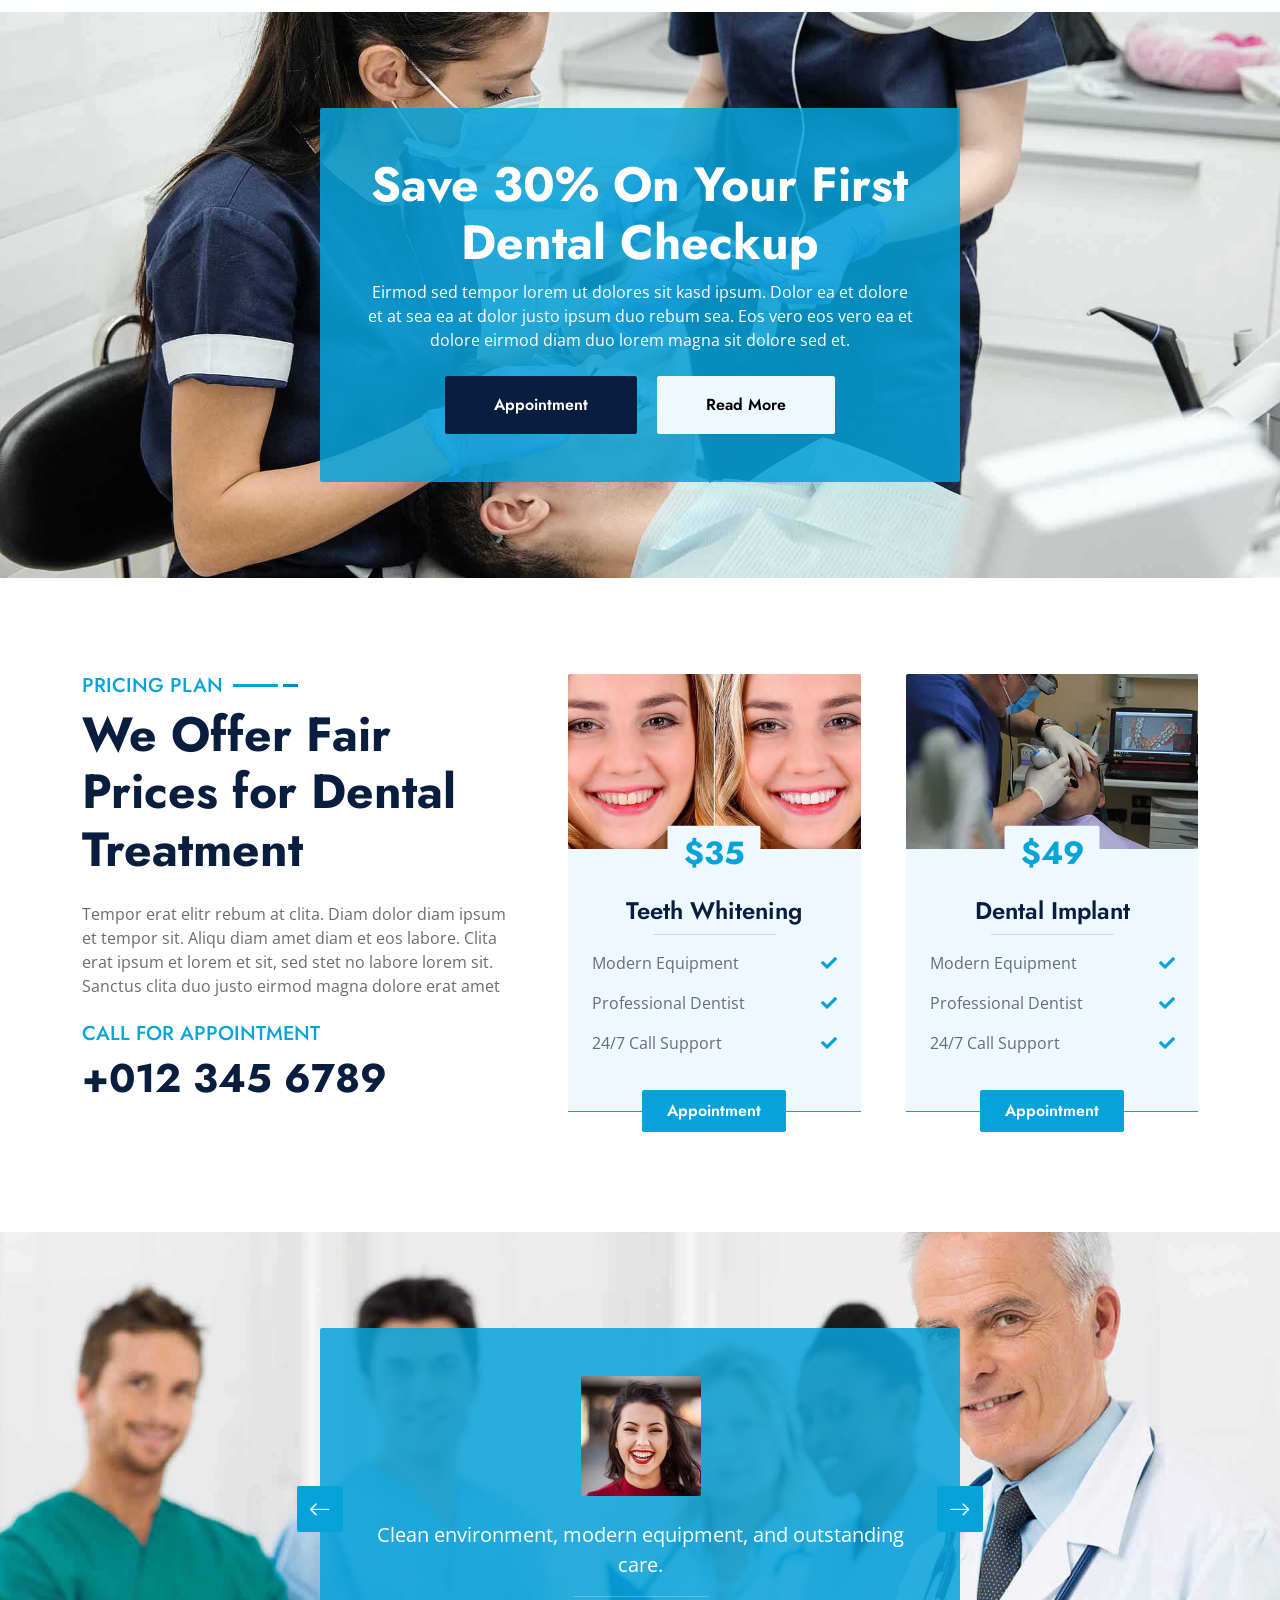
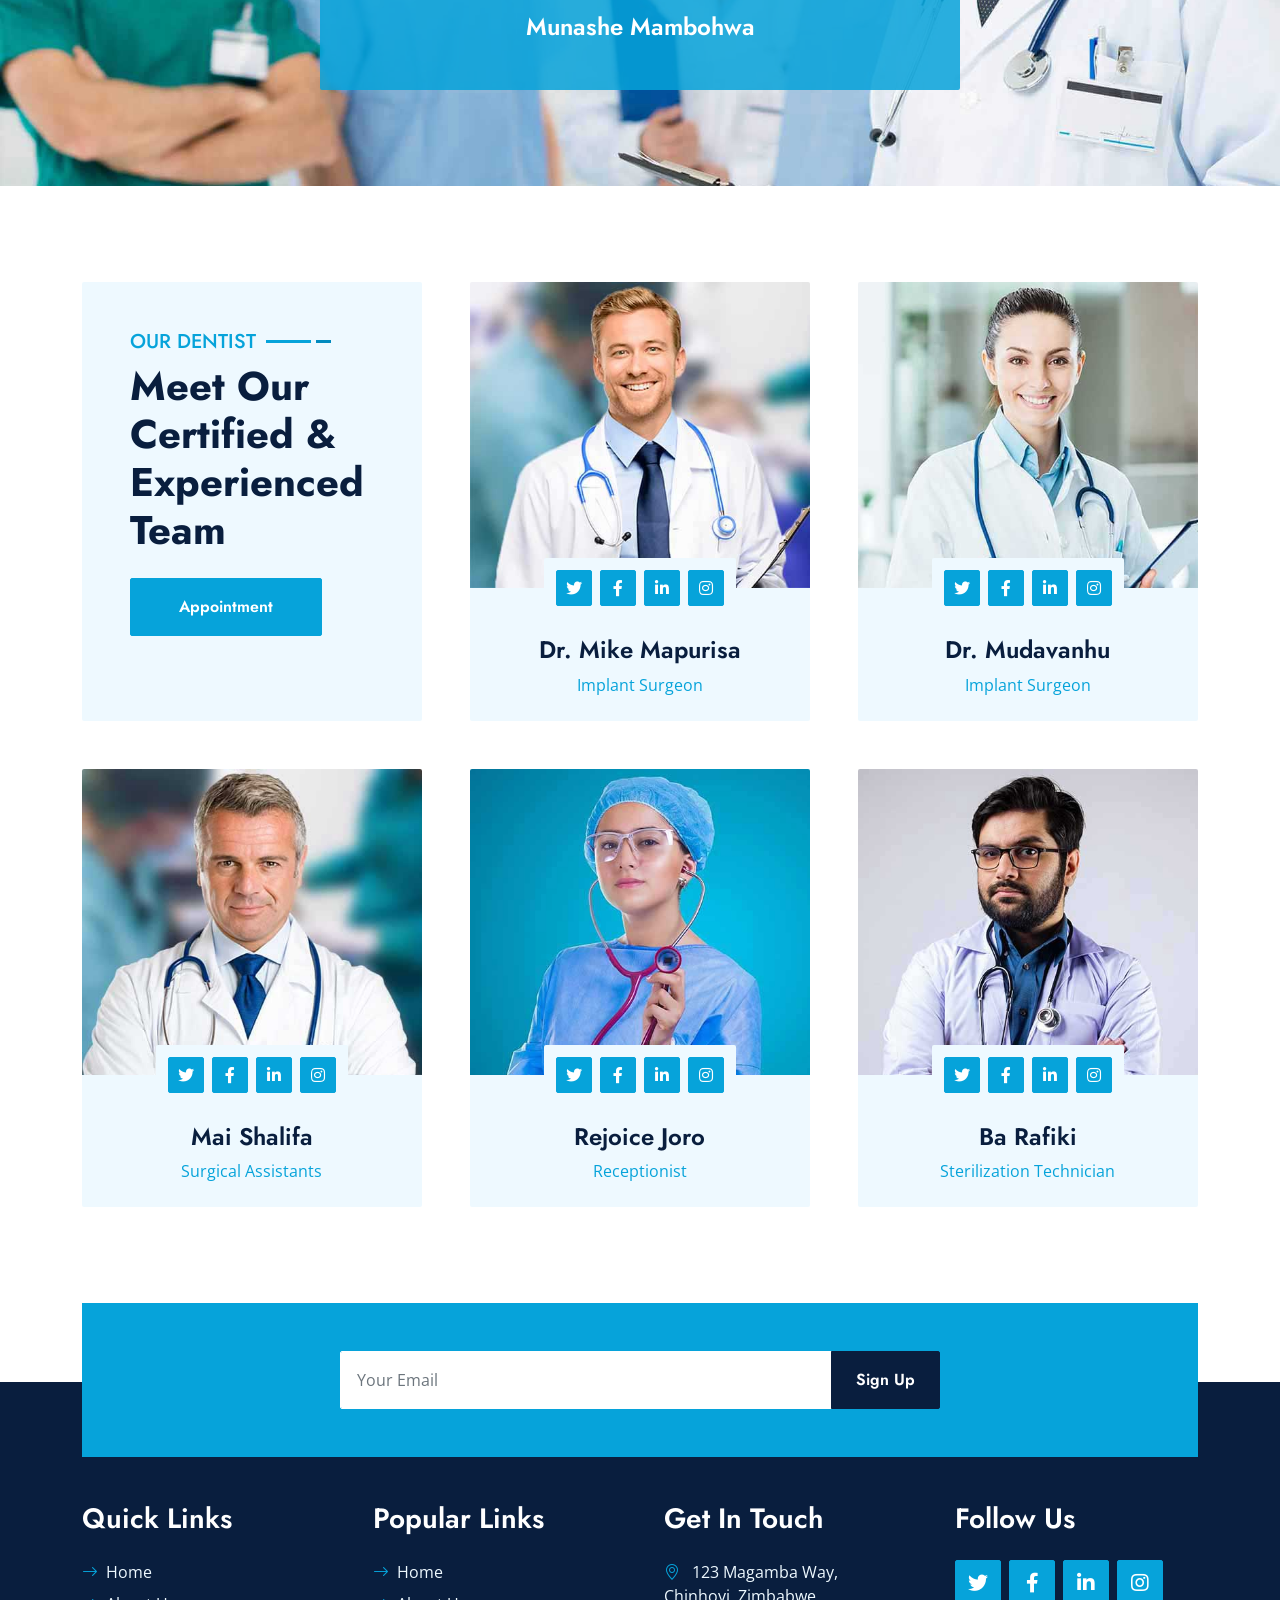
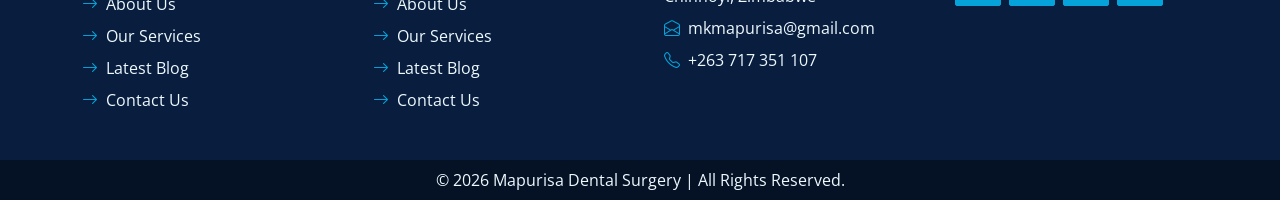
==== commit 2e006872: "Footer" ====
--- a/dentcare-1.0.0/index.html
+++ b/dentcare-1.0.0/index.html
@@ -205,7 +205,7 @@
                     <div class="bg-secondary d-flex flex-column p-5" style="height: 300px;">
                         <h3 class="text-white mb-3">Make Appointment</h3>
                         <p class="text-white">Book your visit with our experienced dental team for professional and comfortable care.</p>
-                        <h2 class="text-white mb-0">+263 71 735 1107</h2>
+                        <h3 class="text-white mb-0">+263 717 351 107</h3>
                     </div>
                 </div>
             </div>
@@ -646,9 +646,9 @@
                 </div>
                 <div class="col-lg-3 col-md-6">
                     <h3 class="text-white mb-4">Get In Touch</h3>
-                    <p class="mb-2"><i class="bi bi-geo-alt text-primary me-2"></i>123 Street, New York, USA</p>
-                    <p class="mb-2"><i class="bi bi-envelope-open text-primary me-2"></i>info@example.com</p>
-                    <p class="mb-0"><i class="bi bi-telephone text-primary me-2"></i>+012 345 67890</p>
+                    <p class="mb-2"><i class="bi bi-geo-alt text-primary me-2"></i> 123 Magamba Way, Chinhoyi, Zimbabwe</p>
+                    <p class="mb-2"><i class="bi bi-envelope-open text-primary me-2"></i>mkmapurisa@gmail.com</p>
+                    <p class="mb-0"><i class="bi bi-telephone text-primary me-2"></i>+263 717 351 107</p>
                 </div>
                 <div class="col-lg-3 col-md-6">
                     <h3 class="text-white mb-4">Follow Us</h3>
@@ -662,20 +662,15 @@
             </div>
         </div>
     </div>
-    <div class="container-fluid text-light py-4" style="background: #051225;">
-        <div class="container">
-            <div class="row g-0">
-                <div class="col-md-6 text-center text-md-start">
-                    <p class="mb-md-0">&copy; <a class="text-white border-bottom" href="#">Your Site Name</a>. All Rights Reserved.</p>
-                </div>
-                <div class="col-md-6 text-center text-md-end">
-                    <p class="mb-0">Designed by <a class="text-white border-bottom" href="https://htmlcodex.com">HTML Codex</a><br>
-                        Distributed by <a class="text-white border-bottom" href="https://themewagon.com">ThemeWagon</a>              
-                    </p>
-                </div>
-            </div>
-        </div>
-    </div>
+   <div class="container-fluid text-light py-2" style="background: #051225;">
+    <div class="container">
+        <div class="row justify-content-center">
+            <div class="col-md-6 text-center">
+                <p class="mb-0">&copy; 2026 Mapurisa Dental Surgery | All Rights Reserved.</p>
+            </div>
+        </div>
+    </div>
+</div>
     <!-- Footer End -->
 
 
